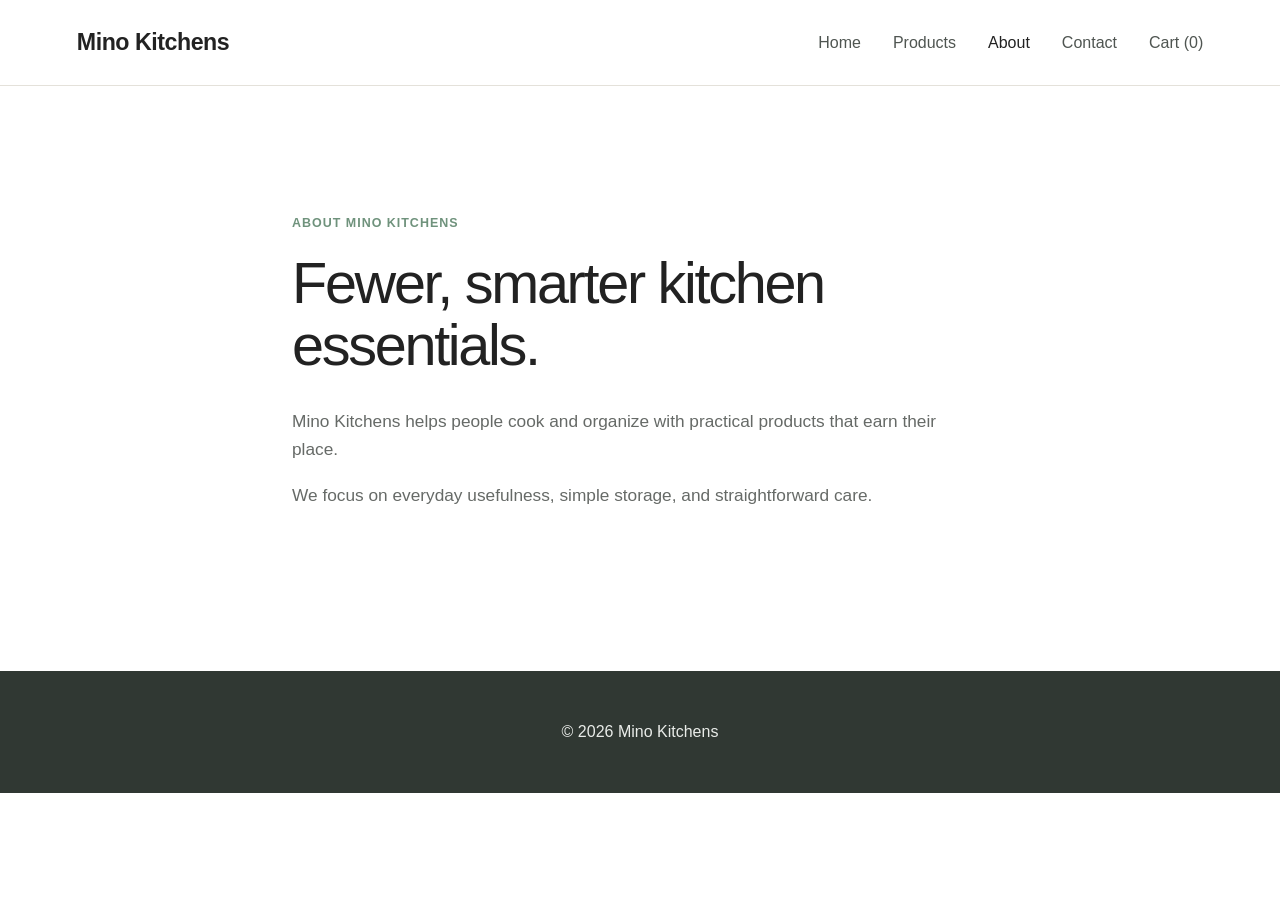
==== about.html @ 61c52329 "Branding updates" ====
<!DOCTYPE html>
<html lang="en">
<head>
  <meta charset="UTF-8">
  <meta name="viewport" content="width=device-width, initial-scale=1.0">
  <meta name="description" content="Learn why Mino Kitchens chooses fewer, practical kitchen essentials.">
  <title>About | Mino Kitchens</title>
  <link rel="stylesheet" href="css/styles.css">
</head>
<body>
  <site-header></site-header>

  <main>
    <article class="content-page">
      <p class="eyebrow">About Mino Kitchens</p>
      <h1>Fewer, smarter kitchen essentials.</h1>
      <p>
        Mino Kitchens helps people cook and organize with practical products that earn their place.
      </p>
      <p>
        We focus on everyday usefulness, simple storage, and straightforward care.
      </p>
    </article>
  </main>

  <site-footer></site-footer>

  <script src="js/core/cart.js"></script>
  <script src="js/ui/site-components.js"></script>
  <script src="js/ui/cart-count.js"></script>
</body>
</html>
---- css/styles.css ----
/* =========================
   Global Styles
========================= */

* {
  margin: 0;
  padding: 0;
  box-sizing: border-box;
}

body {
  font-family: Arial, Helvetica, sans-serif;
  background: #F9FAFB;
  color: #374151;
  line-height: 1.6;
}

/* =========================
   Navigation
========================= */

.navbar {
  position: sticky;
  top: 0;
  z-index: 100;

  display: flex;
  justify-content: space-between;
  align-items: center;

  padding: 20px 60px;

  background: white;

  box-shadow: 0 3px 15px rgba(0,0,0,.08);
}

.logo {
  font-size: 2rem;
  font-weight: bold;
  color: #1F2937;
  text-decoration: none;
}

.nav-links {
  list-style: none;
  display: flex;
  gap: 35px;
}

.nav-links a {
  text-decoration: none;
  color: #374151;
  font-weight: 600;
  transition: .3s;
}

.nav-links a:hover {
  color: #F59E0B;
}

.nav-links a[aria-current="page"] {
  color: #D97706;
}

/* =========================
   Hero
========================= */

#hero {
  height: 80vh;

  display: flex;
  justify-content: center;
  align-items: center;

  text-align: center;

  background:
    linear-gradient(rgba(0,0,0,.45), rgba(0,0,0,.45)),
    url("../images/hero/kitchen.jpg");

  background-size: cover;
  background-position: center;

  color: white;
}

.hero-content {
  max-width: 700px;
  padding: 20px;
}

.hero-content h1 {
  font-size: 4rem;
  margin-bottom: 20px;
}

.hero-content p {
  font-size: 1.3rem;
  margin-bottom: 40px;
}

.hero-button {
  display: inline-block;

  background: #F59E0B;

  color: white;

  text-decoration: none;

  padding: 18px 40px;

  border-radius: 8px;

  font-weight: bold;

  transition: .3s;
}

.hero-button:hover {
  background: #d97706;
  transform: translateY(-3px);
}

/* =========================
   Sections
========================= */

section {
  padding: 80px 40px;
}

h2 {
  text-align: center;
  margin-bottom: 50px;
  color: #1F2937;
}

/* =========================
   Categories
========================= */

.category-grid {
  display: flex;
  justify-content: center;
  gap: 30px;
  flex-wrap: wrap;
}

.category-card {
  width: 240px;

  background: white;

  padding: 35px;

  border-radius: 12px;

  text-align: center;

  box-shadow: 0 10px 20px rgba(0,0,0,.08);

  transition: .3s;
}

.category-card:hover {
  transform: scale(1.05);
}

.category-card h3 {
  margin-bottom: 10px;
}

/* =========================
   Products
========================= */

.product-grid {
  display: flex;
  justify-content: center;
  gap: 35px;
  flex-wrap: wrap;
}

.product-card {
  width: 270px;

  background: white;

  border-radius: 12px;

  overflow: hidden;

  box-shadow: 0 10px 25px rgba(0,0,0,.08);

  transition: .3s;
}

.product-card:hover {
  transform: translateY(-8px);
}

.product-card img {
  width: 100%;
  height: 220px;
  object-fit: cover;
}

.product-card h3 {
  margin: 20px;
}

.product-card p {
  margin: 0 20px 20px;
  color: #10B981;
  font-size: 1.2rem;
  font-weight: bold;
}

.product-card button {
  width: calc(100% - 40px);

  margin: 0 20px 20px;

  padding: 12px;

  border: none;

  border-radius: 6px;

  cursor: pointer;

  background: #F59E0B;

  color: white;

  font-size: 1rem;

  transition: .3s;
}

.product-card button:hover {
  background: #d97706;
}

/* =========================
   Why Choose Us
========================= */

#why-us ul {
  list-style: none;

  max-width: 500px;

  margin: auto;
}

#why-us li {
  padding: 15px 0;
  font-size: 1.15rem;
}

/* =========================
   Footer
========================= */

footer {
  background: #1F2937;
  color: white;
  text-align: center;
  padding: 40px;
}
/* =========================
   Products Page
========================= */

.products-page {

  padding: 80px;

}

.products-page h1 {

  text-align: center;

  margin-bottom: 40px;

}

#search {

  display: block;

  width: 400px;

  max-width: 90%;

  margin: 0 auto 50px;

  padding: 15px;

  border-radius: 8px;

  border: 1px solid #ccc;

  font-size: 1rem;

}
/* =========================
   Product Detail
========================= */

#product-detail {

  padding: 80px;

}

.detail-container {

  max-width: 1200px;

  margin: auto;

  display: flex;

  gap: 60px;

  align-items: flex-start;

  flex-wrap: wrap;

}

.detail-container img {

  width: 450px;

  border-radius: 12px;

}

.detail-info {

  flex: 1;

}

.detail-info h1 {

  margin-bottom: 20px;

}

.detail-info h2 {

  color: #10B981;

  margin-bottom: 30px;

}

.detail-info p {

  margin-bottom: 30px;

}

.detail-info ul {

  margin-left: 20px;

  margin-bottom: 40px;

}

.detail-info button {

  background: #F59E0B;

  color: white;

  border: none;

  padding: 16px 40px;

  border-radius: 8px;

  cursor: pointer;

  font-size: 1rem;

}

.detail-info button:hover {

  background: #d97706;

}

.cart-item {
  background: white;
  padding: 20px;
  margin-bottom: 15px;
  border-radius: 10px;
  box-shadow: 0 5px 15px rgba(0,0,0,0.08);
}

.qty-controls {
  display: flex;
  gap: 10px;
  align-items: center;
  margin: 10px 0;
}

.qty-controls button {
  padding: 5px 10px;
  cursor: pointer;
}

.remove {
  background: #ef4444;
  color: white;
  border: none;
  padding: 8px 12px;
  border-radius: 6px;
  cursor: pointer;
}

@import url("https://fonts.googleapis.com/css2?family=Inter:wght@400;500;600&family=Poppins:wght@500;600&display=swap");

/* =========================
   Home Page Polish
========================= */

#hero {
  position: relative;
}

#hero::after {
  content: "";
  position: absolute;
  inset: 0;
  background: rgba(0,0,0,0.35);
}

.hero-content {
  position: relative;
  z-index: 2;
}

.category-grid,
.product-grid {
  max-width: 1100px;
  margin: 0 auto;
}

.category-card {
  cursor: pointer;
  transition: transform 0.25s ease, box-shadow 0.25s ease;
}

.category-card:hover {
  transform: translateY(-6px);
  box-shadow: 0 15px 30px rgba(0,0,0,0.12);
}

.product-card {
  display: flex;
  flex-direction: column;
  justify-content: space-between;
}

/* =========================
   Product Detail Upgrade
========================= */

.product-layout {
  max-width: 1100px;
  margin: 60px auto;
  display: grid;
  grid-template-columns: 1fr 1fr;
  gap: 50px;
  align-items: center;
  padding: 20px;
}

.product-image img {
  width: 100%;
  border-radius: 12px;
  box-shadow: 0 10px 25px rgba(0,0,0,0.12);
}

.product-info h1 {
  font-size: 2.2rem;
  margin-bottom: 10px;
}

.product-info h2 {
  color: #10B981;
  margin-bottom: 20px;
}

.description {
  margin-bottom: 25px;
  line-height: 1.6;
}

.features ul {
  margin: 10px 0 25px 20px;
}

.features li {
  margin-bottom: 6px;
}

#add-cart {
  background: #F59E0B;
  border: none;
  padding: 14px 28px;
  border-radius: 8px;
  color: white;
  cursor: pointer;
  font-size: 1rem;
}

#add-cart:hover {
  background: #d97706;
}

@media (max-width: 768px) {
  .navbar {
    padding: 16px 20px;
    flex-wrap: wrap;
    gap: 12px;
  }

  .logo {
    font-size: 1.5rem;
  }

  .nav-links {
    gap: 16px;
    flex-wrap: wrap;
  }

  .hero-content h1 {
    font-size: 2.5rem;
  }

  #product-detail {
    padding: 40px 20px;
  }

  .product-layout {
    grid-template-columns: 1fr;
    gap: 30px;
    margin: 20px auto;
    padding: 0;
  }

  .product-info h1 {
    font-size: 1.8rem;
  }
}

/* =========================
   Store Foundation
========================= */

html {
  scroll-behavior: smooth;
}

site-header,
site-footer {
  display: block;
}

body,
button,
input,
select {
  font-family: Inter, ui-sans-serif, system-ui, -apple-system, BlinkMacSystemFont,
    "Segoe UI", sans-serif;
}

button,
a,
input,
select {
  -webkit-tap-highlight-color: transparent;
}

button:focus-visible,
a:focus-visible,
input:focus-visible,
select:focus-visible {
  outline: 3px solid rgba(245, 158, 11, 0.35);
  outline-offset: 3px;
}

.navbar {
  width: 100%;
}

.nav-links a {
  position: relative;
}

.nav-links a::after {
  content: "";
  position: absolute;
  right: 0;
  bottom: -6px;
  left: 0;
  height: 2px;
  background: #F59E0B;
  transform: scaleX(0);
  transition: transform 0.2s ease;
}

.nav-links a:hover::after,
.nav-links a:focus-visible::after {
  transform: scaleX(1);
}

.category-grid,
.product-grid {
  display: grid;
  grid-template-columns: repeat(auto-fit, minmax(240px, 270px));
  justify-content: center;
  align-items: stretch;
}

.category-card {
  width: 100%;
  color: inherit;
  text-decoration: none;
}

.product-card {
  width: 100%;
  min-width: 0;
}

.product-image-link {
  display: block;
  background: #F3F4F6;
}

.product-card-content {
  display: flex;
  flex: 1;
  flex-direction: column;
  padding: 20px;
}

.product-card-content h3 {
  margin: 0 0 12px;
}

.product-card-content h3 a {
  color: #1F2937;
  text-decoration: none;
}

.product-card-content h3 a:hover {
  color: #D97706;
}

.product-card .product-category {
  margin: 0 0 6px;
  color: #6B7280;
  font-size: 0.8rem;
  font-weight: 700;
  letter-spacing: 0.06em;
  text-transform: uppercase;
}

.product-card .product-price {
  margin: 0 0 20px;
  color: #059669;
  font-size: 1.25rem;
}

.product-card-content .add-cart {
  width: 100%;
  margin: auto 0 0;
}

.hero-button,
.product-card button,
#add-cart,
.filter-button,
.remove {
  transition: background-color 0.2s ease, color 0.2s ease,
    transform 0.2s ease, box-shadow 0.2s ease;
}

.hero-button:hover,
.product-card button:hover,
#add-cart:hover,
.remove:hover {
  transform: translateY(-2px);
  box-shadow: 0 8px 18px rgba(31, 41, 55, 0.14);
}

/* =========================
   Catalog Controls
========================= */

.products-page {
  max-width: 1240px;
  min-height: 70vh;
  margin: 0 auto;
}

.products-page h1 {
  margin-bottom: 8px;
  color: #1F2937;
  font-size: clamp(2rem, 4vw, 3rem);
}

.page-intro {
  margin-bottom: 36px;
  color: #6B7280;
  text-align: center;
}

.catalog-controls {
  display: flex;
  max-width: 900px;
  margin: 0 auto 20px;
  gap: 18px;
  align-items: end;
}

#search {
  flex: 1;
  width: auto;
  max-width: none;
  margin: 0;
  border: 1px solid #D1D5DB;
  background: white;
  transition: border-color 0.2s ease, box-shadow 0.2s ease;
}

#search:focus {
  border-color: #F59E0B;
  box-shadow: 0 0 0 4px rgba(245, 158, 11, 0.12);
  outline: none;
}

.sort-control {
  display: grid;
  min-width: 210px;
  gap: 6px;
  color: #4B5563;
  font-size: 0.85rem;
  font-weight: 700;
}

.sort-control select {
  height: 52px;
  padding: 0 40px 0 14px;
  border: 1px solid #D1D5DB;
  border-radius: 8px;
  background: white;
  color: #374151;
  cursor: pointer;
  font-size: 0.95rem;
}

.category-filters {
  display: flex;
  max-width: 900px;
  margin: 0 auto 18px;
  gap: 10px;
  flex-wrap: wrap;
}

.filter-button {
  padding: 9px 16px;
  border: 1px solid #D1D5DB;
  border-radius: 999px;
  background: white;
  color: #4B5563;
  cursor: pointer;
  font-size: 0.9rem;
  font-weight: 700;
}

.filter-button:hover {
  border-color: #F59E0B;
  color: #B45309;
  transform: translateY(-1px);
}

.filter-button.active {
  border-color: #F59E0B;
  background: #F59E0B;
  color: white;
  box-shadow: 0 6px 14px rgba(245, 158, 11, 0.22);
}

.product-count {
  max-width: 900px;
  min-height: 24px;
  margin: 0 auto 24px;
  color: #6B7280;
  font-size: 0.9rem;
}

.catalog-message {
  grid-column: 1 / -1;
  padding: 48px 24px;
  border: 1px dashed #D1D5DB;
  border-radius: 12px;
  background: white;
  color: #6B7280;
  text-align: center;
}

.cart-page {
  max-width: 900px;
  min-height: 65vh;
  margin: 0 auto;
}

@media (max-width: 1024px) {
  .navbar {
    padding: 18px 32px;
  }

  section,
  .products-page {
    padding: 64px 32px;
  }
}

@media (max-width: 768px) {
  #hero {
    min-height: 560px;
    height: 72vh;
  }

  .hero-content p {
    font-size: 1.1rem;
  }

  .catalog-controls {
    align-items: stretch;
    flex-direction: column;
  }

  .sort-control {
    width: 100%;
  }

  .category-filters {
    justify-content: center;
  }

  .product-count {
    text-align: center;
  }
}

@media (max-width: 560px) {
  .navbar {
    justify-content: center;
    padding: 14px 16px;
  }

  .nav-links {
    width: 100%;
    justify-content: center;
    gap: 20px;
  }

  section,
  .products-page,
  .cart-page {
    padding: 48px 20px;
  }

  .hero-content h1 {
    font-size: 2.25rem;
    line-height: 1.1;
  }

  .hero-button {
    padding: 15px 28px;
  }

  h2 {
    margin-bottom: 32px;
    font-size: 1.65rem;
  }

  .category-grid,
  .product-grid {
    grid-template-columns: minmax(0, 1fr);
  }

  .category-filters {
    justify-content: flex-start;
  }

  .filter-button {
    flex: 1 1 calc(50% - 10px);
  }
}

/* =========================
   Cart State UI
========================= */

.cart-page h1 {
  margin-bottom: 32px;
  color: #1F2937;
  font-size: clamp(2rem, 4vw, 3rem);
  text-align: center;
}

#cart-items {
  display: grid;
  gap: 16px;
}

.cart-item {
  display: grid;
  grid-template-columns: minmax(0, 1fr) auto auto auto;
  gap: 24px;
  align-items: center;
  margin: 0;
  border: 1px solid #E5E7EB;
}

.cart-item-details h2 {
  margin: 0 0 4px;
  color: #1F2937;
  font-size: 1.1rem;
  text-align: left;
}

.cart-item-price {
  color: #6B7280;
  font-size: 0.9rem;
}

.qty-controls {
  margin: 0;
  gap: 0;
  border: 1px solid #D1D5DB;
  border-radius: 8px;
  overflow: hidden;
}

.qty-controls button {
  width: 36px;
  height: 36px;
  padding: 0;
  border: 0;
  background: #F9FAFB;
  color: #374151;
  font-size: 1.15rem;
}

.qty-controls button:hover {
  background: #FEF3C7;
  color: #92400E;
}

.qty-value {
  min-width: 38px;
  text-align: center;
  font-weight: 700;
}

.cart-line-total {
  min-width: 80px;
  color: #1F2937;
  text-align: right;
}

.cart-item .remove {
  margin: 0;
}

.cart-summary {
  max-width: 420px;
  margin: 28px 0 0 auto;
  padding: 24px;
  border: 1px solid #E5E7EB;
  border-radius: 12px;
  background: white;
  box-shadow: 0 10px 25px rgba(0,0,0,0.06);
}

.cart-summary > span,
.cart-summary > strong {
  display: inline-block;
  width: 49%;
  color: #1F2937;
  font-size: 1.2rem;
}

.cart-summary > strong {
  text-align: right;
}

.cart-summary p {
  margin-top: 10px;
  color: #6B7280;
  font-size: 0.85rem;
}

.empty-cart {
  padding: 64px 24px;
  border: 1px dashed #D1D5DB;
  border-radius: 14px;
  background: white;
  text-align: center;
}

.empty-cart h2 {
  margin-bottom: 10px;
}

.empty-cart p {
  max-width: 500px;
  margin: 0 auto 28px;
  color: #6B7280;
}

.add-cart.added,
#add-cart.added {
  background: #059669;
}

.add-cart:disabled,
#add-cart:disabled {
  cursor: default;
  opacity: 1;
}

@media (max-width: 700px) {
  .cart-item {
    grid-template-columns: 1fr auto;
    gap: 16px;
  }

  .cart-item-details {
    grid-column: 1 / -1;
  }

  .cart-line-total {
    text-align: left;
  }

  .cart-item .remove {
    justify-self: end;
  }

  .cart-summary {
    max-width: none;
  }
}

/* =========================
   Calm Minimal Store System
========================= */

:root {
  --calm-bg: #f7f7f4;
  --calm-surface: #ffffff;
  --calm-text: #292d2a;
  --calm-muted: #6b716d;
  --calm-border: #dedfda;
  --calm-action: #415449;
  --calm-action-hover: #34443a;
}

body {
  background: var(--calm-bg);
  color: var(--calm-text);
  font-weight: 400;
}

.navbar {
  padding: 24px 6vw;
  border-bottom: 1px solid var(--calm-border);
  background: rgba(255, 255, 255, 0.96);
  box-shadow: none;
}

.logo {
  color: var(--calm-text);
  font-size: 1.45rem;
  font-weight: 600;
  letter-spacing: -0.02em;
}

.nav-links {
  gap: 32px;
}

.nav-links a {
  color: #4f5551;
  font-weight: 500;
}

.nav-links a::after {
  display: none;
}

.nav-links a:hover,
.nav-links a[aria-current="page"] {
  color: var(--calm-text);
}

section {
  padding: 112px 6vw;
}

h2 {
  margin-bottom: 56px;
  color: var(--calm-text);
  font-size: clamp(1.55rem, 2.4vw, 2rem);
  font-weight: 500;
  letter-spacing: -0.02em;
}

#hero {
  min-height: 620px;
  height: 76vh;
  background: #e8ece7;
  color: var(--calm-text);
}

#hero::after {
  display: none;
}

.hero-content {
  max-width: 760px;
}

.hero-content h1 {
  margin-bottom: 24px;
  font-size: clamp(3rem, 6vw, 5rem);
  font-weight: 500;
  letter-spacing: -0.045em;
  line-height: 1.02;
}

.hero-content p {
  max-width: 560px;
  margin: 0 auto 40px;
  color: #58615b;
  font-size: 1.2rem;
}

.hero-button,
#add-cart,
.product-card button {
  border: 1px solid var(--calm-action);
  border-radius: 5px;
  background: var(--calm-action);
  color: white;
  font-weight: 500;
}

.hero-button {
  padding: 14px 26px;
}

.hero-button:hover,
#add-cart:hover,
.product-card button:hover {
  background: var(--calm-action-hover);
  box-shadow: none;
  transform: none;
}

.category-grid,
.product-grid {
  max-width: 1200px;
  gap: 56px 36px;
}

.category-card {
  padding: 40px 32px;
  border: 1px solid var(--calm-border);
  border-radius: 6px;
  background: var(--calm-surface);
  box-shadow: none;
}

.category-card h3 {
  color: var(--calm-text);
  font-size: 1.15rem;
  font-weight: 500;
}

.category-card p {
  color: var(--calm-muted);
}

.category-card:hover {
  border-color: #bfc3bd;
  box-shadow: none;
  transform: none;
}

.product-grid {
  grid-template-columns: repeat(auto-fit, minmax(260px, 1fr));
}

.product-card {
  max-width: 360px;
  border: 0;
  border-radius: 0;
  background: transparent;
  box-shadow: none;
  overflow: visible;
}

.product-card:hover {
  box-shadow: none;
  transform: none;
}

.product-image-link {
  height: 340px;
  border-radius: 6px;
  background: #eceeea;
  overflow: hidden;
}

.product-card img {
  display: block;
  width: 100%;
  height: 100%;
  transition: opacity 0.2s ease;
}

.product-card:hover img {
  opacity: 0.94;
}

.product-card-content {
  padding: 24px 0 0;
}

.product-card-content h3 {
  margin-bottom: 10px;
  font-size: 1.08rem;
  font-weight: 500;
}

.product-card-content h3 a,
.product-card-content h3 a:hover {
  color: var(--calm-text);
}

.product-card .product-price {
  margin-bottom: 22px;
  color: #4f5551;
  font-size: 1rem;
  font-weight: 400;
}

.product-card-content .add-cart {
  padding: 11px 16px;
}

.products-page,
.cart-page {
  padding-top: 104px;
  padding-bottom: 120px;
}

.products-page h1,
.cart-page h1 {
  color: var(--calm-text);
  font-size: clamp(2rem, 3vw, 2.5rem);
  font-weight: 500;
  letter-spacing: -0.03em;
}

.page-intro {
  margin-bottom: 52px;
  color: var(--calm-muted);
}

#search,
.sort-control select {
  border-color: var(--calm-border);
  border-radius: 5px;
  box-shadow: none;
}

#search:focus {
  border-color: #89948d;
  box-shadow: 0 0 0 3px rgba(65, 84, 73, 0.1);
}

.filter-button {
  border-color: var(--calm-border);
  background: transparent;
  color: #5a605c;
  font-weight: 500;
}

.filter-button:hover {
  border-color: #aeb4af;
  color: var(--calm-text);
  transform: none;
}

.filter-button.active {
  border-color: var(--calm-action);
  background: var(--calm-action);
  box-shadow: none;
}

.product-layout {
  margin-top: 72px;
  margin-bottom: 96px;
  gap: 72px;
}

.product-image img {
  border-radius: 6px;
  box-shadow: none;
}

.product-info h1 {
  font-weight: 500;
  letter-spacing: -0.03em;
}

.product-info h2 {
  color: #4f5551;
  font-size: 1.25rem;
  font-weight: 400;
}

.product-info .product-category {
  margin-bottom: 12px;
  color: var(--calm-muted);
  font-size: 0.8rem;
  letter-spacing: 0.06em;
  text-transform: uppercase;
}

.description,
.features li {
  color: #555c57;
}

.features h3 {
  font-size: 1rem;
  font-weight: 600;
}

#why-us {
  background: #ecefe9;
}

#why-us ul {
  display: grid;
  max-width: 760px;
  grid-template-columns: 1fr 1fr;
  gap: 0 48px;
}

#why-us li {
  border-bottom: 1px solid #d4d8d2;
  color: #525954;
  font-size: 1rem;
}

.cart-item,
.cart-summary,
.empty-cart {
  border-color: var(--calm-border);
  background: var(--calm-surface);
  box-shadow: none;
}

.remove {
  border: 1px solid #cfc6c4;
  background: transparent;
  color: #755b56;
}

.remove:hover {
  background: #f2ecea;
  box-shadow: none;
  transform: none;
}

.add-cart.added,
#add-cart.added {
  border-color: #68796f;
  background: #68796f;
}

footer {
  padding: 48px 24px;
  background: #303833;
  color: #e9ece9;
}

@media (max-width: 768px) {
  section {
    padding: 80px 28px;
  }

  #hero {
    min-height: 540px;
  }

  .hero-content h1 {
    font-size: clamp(2.7rem, 12vw, 4rem);
  }

  .product-grid {
    gap: 48px 24px;
  }

  .product-card img {
    height: 100%;
  }

  .product-image-link {
    height: 320px;
  }

  #why-us ul {
    grid-template-columns: 1fr;
  }
}

@media (max-width: 560px) {
  .navbar {
    padding: 18px 20px;
  }

  section,
  .products-page,
  .cart-page {
    padding: 72px 20px;
  }

  .product-grid {
    gap: 52px;
  }

  .product-card {
    max-width: none;
  }

  .product-image-link {
    height: min(105vw, 390px);
  }
}

/* =========================
   Mino Kitchens Brand System
========================= */

:root {
  --mino-white: #FFFFFF;
  --mino-charcoal: #222222;
  --mino-beige: #F5F2EB;
  --mino-sage: #8FAF9B;
  --mino-terracotta: #C97B63;
  --calm-bg: var(--mino-white);
  --calm-surface: var(--mino-white);
  --calm-text: var(--mino-charcoal);
  --calm-muted: #666A67;
  --calm-border: #E4E1DA;
  --calm-action: var(--mino-charcoal);
  --calm-action-hover: #3A3A3A;
}

body,
button,
input,
select {
  font-family: "Inter", sans-serif;
}

h1,
h2,
h3,
.logo {
  font-family: "Poppins", sans-serif;
}

button:focus-visible,
a:focus-visible,
input:focus-visible,
select:focus-visible {
  outline-color: rgba(201, 123, 99, 0.55);
}

body {
  background: var(--mino-white);
}

.navbar {
  background: rgba(255, 255, 255, 0.97);
}

#hero,
#categories,
#why-us {
  background: var(--mino-beige);
}

.filter-button.active,
.add-cart.added,
#add-cart.added {
  border-color: #6F927C;
  background: #6F927C;
}

#search:focus,
.sort-control select:focus {
  border-color: var(--mino-sage);
  box-shadow: 0 0 0 3px rgba(143, 175, 155, 0.2);
}

.remove:hover {
  border-color: var(--mino-terracotta);
  background: rgba(201, 123, 99, 0.1);
}

.image-placeholder {
  position: relative;
  display: grid;
  place-items: center;
  background: var(--mino-beige);
}

.image-placeholder::after {
  content: "";
  width: 54px;
  height: 40px;
  border: 2px solid var(--mino-sage);
  border-radius: 4px;
  opacity: 0.75;
}

.product-detail-page {
  max-width: 1180px;
  margin: 0 auto;
}

.product-hero {
  display: grid;
  grid-template-columns: minmax(0, 1.2fr) minmax(300px, 0.8fr);
  gap: 80px;
  align-items: center;
  padding: 96px 0 112px;
}

.product-hero .product-image {
  aspect-ratio: 4 / 3;
  min-height: 440px;
  border-radius: 6px;
  background: var(--mino-beige);
  overflow: hidden;
}

.product-hero .product-image img {
  display: block;
  width: 100%;
  height: 100%;
  object-fit: cover;
}

.product-info h1 {
  margin-bottom: 14px;
  font-size: clamp(2.1rem, 4vw, 3rem);
}

.product-info h2 {
  margin-bottom: 28px;
  text-align: left;
}

.product-info .description {
  max-width: 520px;
  margin-bottom: 0;
}

.product-benefits,
.features,
.product-purchase,
.related-products {
  padding: 80px 0;
}

.product-benefits h2,
.features h2,
.related-products h2 {
  margin-bottom: 40px;
  text-align: left;
}

.benefit-grid {
  display: grid;
  grid-template-columns: repeat(2, minmax(0, 1fr));
  gap: 24px;
}

.benefit-card {
  padding: 30px;
  border-radius: 6px;
  background: var(--mino-beige);
}

.benefit-card h3 {
  margin-bottom: 10px;
  font-size: 1rem;
  font-weight: 500;
}

.benefit-card p {
  color: var(--calm-muted);
}

.features {
  max-width: 760px;
}

.features ul {
  display: grid;
  margin: 0;
  grid-template-columns: repeat(2, minmax(0, 1fr));
  gap: 14px 40px;
  list-style-position: inside;
}

.features li {
  margin: 0;
}

.product-purchase {
  padding-top: 24px;
  padding-bottom: 104px;
}

.product-purchase #add-cart {
  min-width: 220px;
}

.related-products {
  padding-top: 96px;
}

.related-product-grid {
  margin: 0;
}

.content-page {
  max-width: 760px;
  min-height: 65vh;
  margin: 0 auto;
  padding: 128px 32px;
}

.content-page .eyebrow {
  margin-bottom: 18px;
  color: #6F927C;
  font-size: 0.78rem;
  font-weight: 600;
  letter-spacing: 0.08em;
  text-transform: uppercase;
}

.content-page h1 {
  margin-bottom: 32px;
  color: var(--mino-charcoal);
  font-size: clamp(2.2rem, 5vw, 3.6rem);
  font-weight: 500;
  letter-spacing: -0.04em;
  line-height: 1.08;
}

.content-page > p:not(.eyebrow) {
  max-width: 650px;
  margin-bottom: 18px;
  color: var(--calm-muted);
  font-size: 1.08rem;
}

.content-page a {
  color: var(--mino-charcoal);
  text-decoration-color: var(--mino-terracotta);
  text-underline-offset: 4px;
}

@media (max-width: 900px) {
  .product-hero {
    grid-template-columns: 1fr;
    gap: 48px;
  }

  .product-hero .product-image {
    min-height: 0;
  }
}

@media (max-width: 600px) {
  .nav-links {
    gap: 12px 18px;
    font-size: 0.9rem;
  }

  #product-detail {
    padding: 0 20px;
  }

  .product-hero {
    padding: 64px 0 80px;
  }

  .benefit-grid,
  .features ul {
    grid-template-columns: 1fr;
  }

  .product-benefits,
  .features,
  .related-products {
    padding: 64px 0;
  }

  .product-purchase {
    padding-bottom: 80px;
  }

  .product-purchase #add-cart {
    width: 100%;
  }

  .content-page {
    padding: 88px 20px;
  }
}
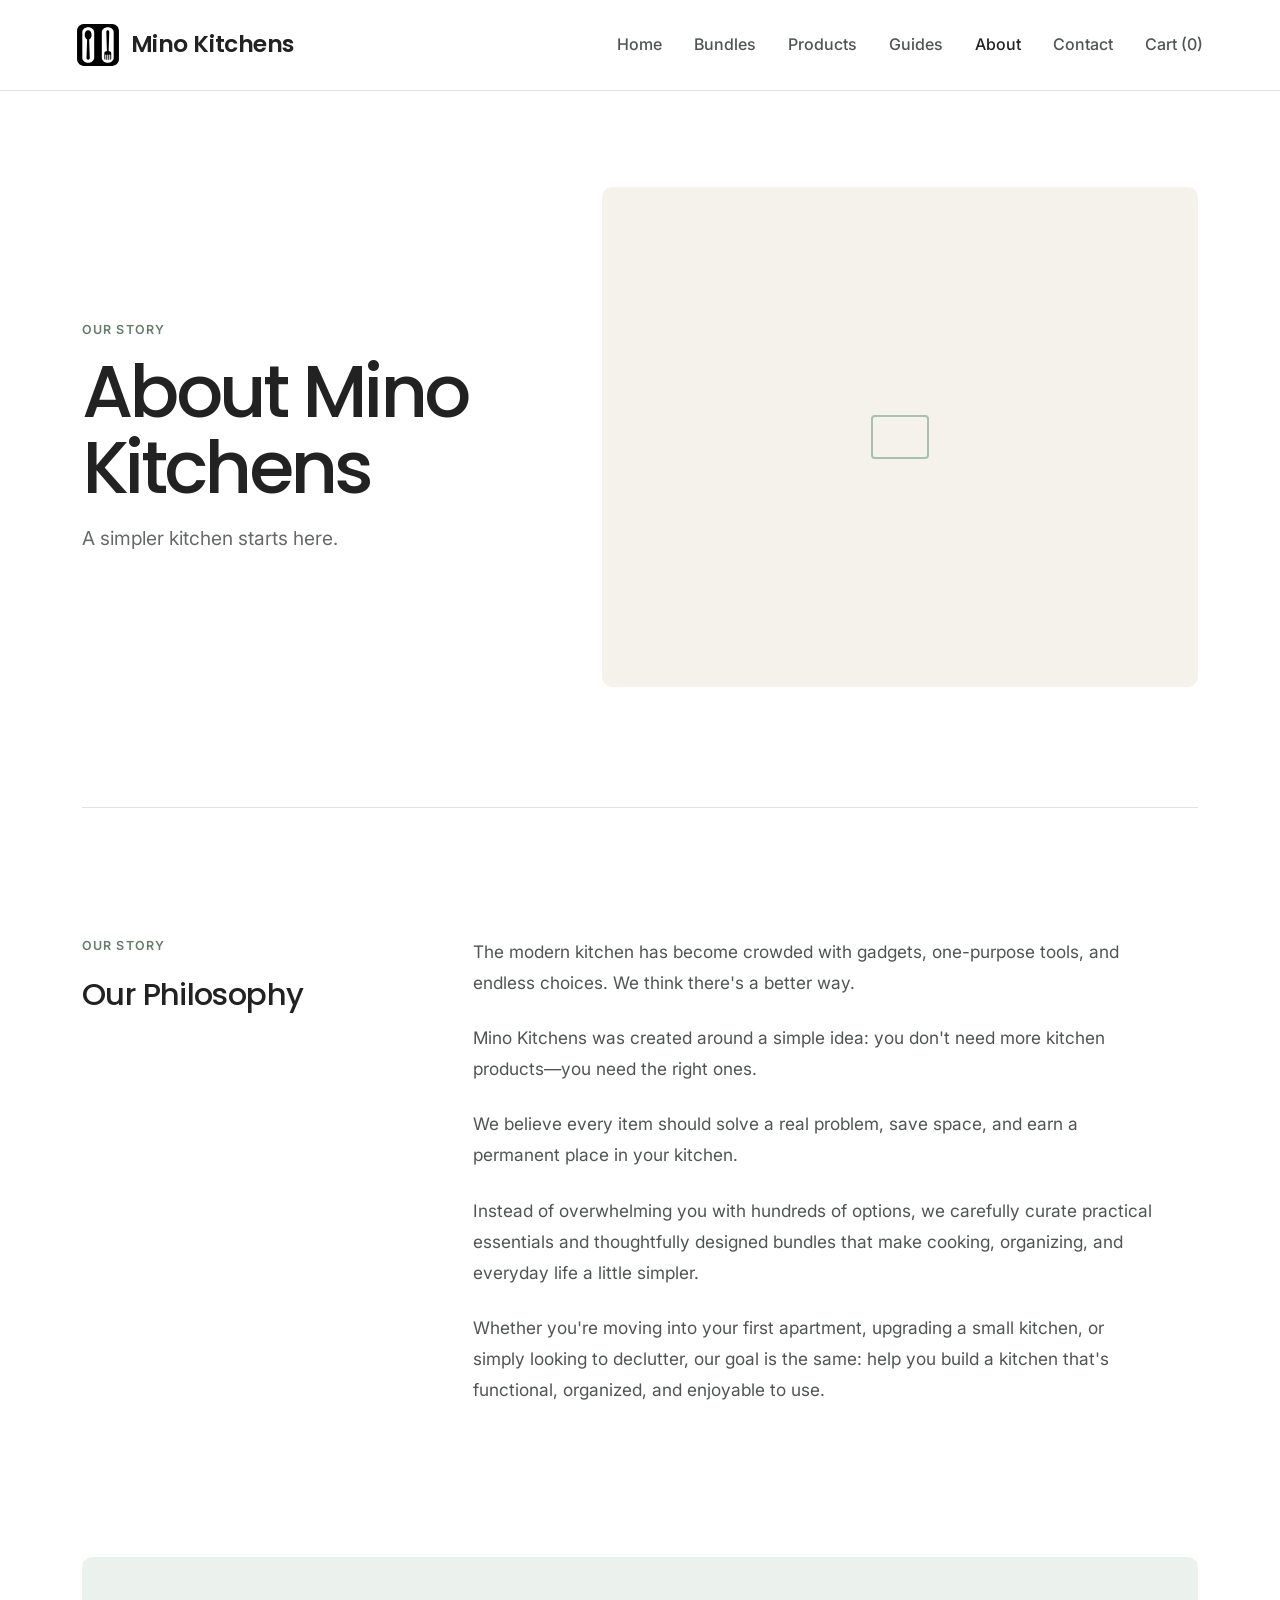
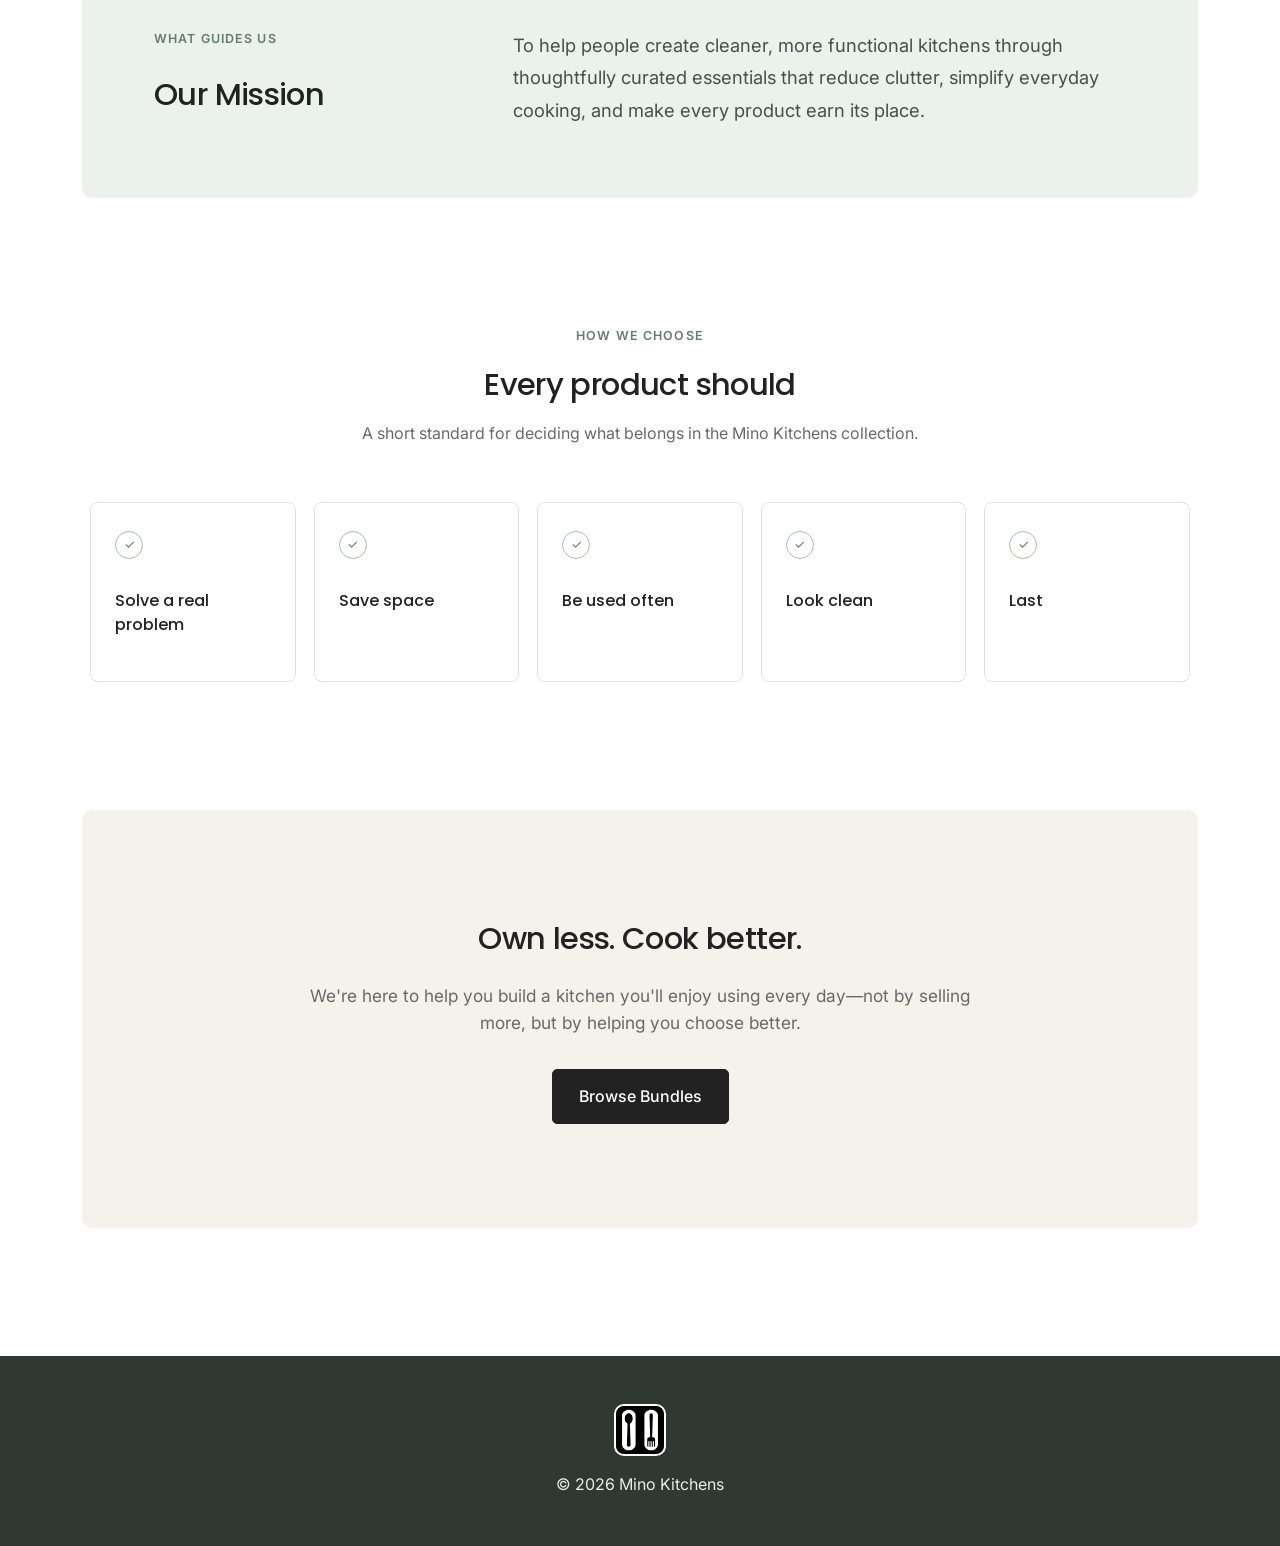
==== commit ba94b504: "about page update" ====
--- a/about.html
+++ b/about.html
@@ -1,32 +1,66 @@
 <!DOCTYPE html>
 <html lang="en">
-<head>
-  <meta charset="UTF-8">
-  <meta name="viewport" content="width=device-width, initial-scale=1.0">
-  <meta name="description" content="Learn why Mino Kitchens chooses fewer, practical kitchen essentials.">
-  <title>About | Mino Kitchens</title>
-  <link rel="stylesheet" href="css/styles.css">
-</head>
-<body>
-  <site-header></site-header>
+  <head>
+    <meta charset="UTF-8">
+    <meta name="viewport" content="width=device-width, initial-scale=1.0">
+    <meta name="description" content="Learn why Mino Kitchens chooses practical essentials and curated bundles for simpler everyday kitchens.">
+    <title>About Mino Kitchens</title>
+    <link rel="stylesheet" href="css/styles.css">
+  </head>
+  <body>
+    <site-header></site-header>
 
-  <main>
-    <article class="content-page">
-      <p class="eyebrow">About Mino Kitchens</p>
-      <h1>Fewer, smarter kitchen essentials.</h1>
-      <p>
-        Mino Kitchens helps people cook and organize with practical products that earn their place.
-      </p>
-      <p>
-        We focus on everyday usefulness, simple storage, and straightforward care.
-      </p>
-    </article>
-  </main>
+    <main class="about-page">
+      <header class="about-hero">
+        <div>
+          <p class="eyebrow">Our Story</p>
+          <h1>About Mino Kitchens</h1>
+          <p>A simpler kitchen starts here.</p>
+        </div>
+        <div
+          class="about-lifestyle-image image-placeholder"
+          role="img"
+          aria-label="A calm, organized kitchen lifestyle image placeholder"
+        ></div>
+      </header>
 
-  <site-footer></site-footer>
+      <section class="about-story" aria-labelledby="about-philosophy-heading">
+        <p class="eyebrow">Our Story</p>
+        <h2 id="about-philosophy-heading">Our Philosophy</h2>
+        <div class="about-story-copy">
+          <p>The modern kitchen has become crowded with gadgets, one-purpose tools, and endless choices. We think there's a better way.</p>
+          <p>Mino Kitchens was created around a simple idea: you don't need more kitchen products—you need the right ones.</p>
+          <p>We believe every item should solve a real problem, save space, and earn a permanent place in your kitchen.</p>
+          <p>Instead of overwhelming you with hundreds of options, we carefully curate practical essentials and thoughtfully designed bundles that make cooking, organizing, and everyday life a little simpler.</p>
+          <p>Whether you're moving into your first apartment, upgrading a small kitchen, or simply looking to declutter, our goal is the same: help you build a kitchen that's functional, organized, and enjoyable to use.</p>
+        </div>
+      </section>
 
-  <script src="js/core/cart.js"></script>
-  <script src="js/ui/site-components.js"></script>
-  <script src="js/ui/cart-count.js"></script>
-</body>
+      <mino-mission-block></mino-mission-block>
+
+      <section class="about-principles" aria-labelledby="brand-principles-heading">
+        <mino-section-header
+          eyebrow="How we choose"
+          heading="Every product should"
+          heading-id="brand-principles-heading"
+          copy="A short standard for deciding what belongs in the Mino Kitchens collection."
+        ></mino-section-header>
+        <mino-brand-principles aria-labelledby="brand-principles-heading"></mino-brand-principles>
+      </section>
+
+      <mino-cta-banner
+        heading="Own less. Cook better."
+        copy="We're here to help you build a kitchen you'll enjoy using every day—not by selling more, but by helping you choose better."
+        href="bundles.html"
+        label="Browse Bundles"
+      ></mino-cta-banner>
+    </main>
+
+    <site-footer></site-footer>
+    <script src="js/core/cart.js"></script>
+    <script src="js/ui/site-components.js"></script>
+    <script src="js/ui/cart-count.js"></script>
+    <script src="js/ui/guidance-ui.js"></script>
+    <script src="js/ui/brand-story-ui.js"></script>
+  </body>
 </html>
--- a/css/styles.css
+++ b/css/styles.css
@@ -1,3 +1,5 @@
+@import url("https://fonts.googleapis.com/css2?family=Inter:wght@400;500;600&family=Poppins:wght@500;600&display=swap");
+
 /* =========================
    Global Styles
 ========================= */
@@ -429,8 +431,6 @@
   border-radius: 6px;
   cursor: pointer;
 }
-
-@import url("https://fonts.googleapis.com/css2?family=Inter:wght@400;500;600&family=Poppins:wght@500;600&display=swap");
 
 /* =========================
    Home Page Polish
@@ -913,6 +913,735 @@
 
   .filter-button {
     flex: 1 1 calc(50% - 10px);
+  }
+}
+
+/* =========================
+   Guided Shopping Milestone 2
+========================= */
+
+mino-section-header {
+  display: block;
+}
+
+.section-header {
+  max-width: 720px;
+  margin: 0 auto 56px;
+  text-align: center;
+}
+
+.section-header h2 {
+  margin-bottom: 12px;
+}
+
+.section-header > p:not(.eyebrow) {
+  max-width: 620px;
+  margin: 0 auto;
+  color: var(--calm-muted);
+}
+
+.eyebrow {
+  margin-bottom: 14px;
+  color: #647d6c;
+  font-size: 0.78rem;
+  font-weight: 600;
+  letter-spacing: 0.09em;
+  text-transform: uppercase;
+}
+
+.mino-approved {
+  display: inline-flex;
+  gap: 8px;
+  align-items: center;
+  color: #5d6e62;
+  font-size: 0.78rem;
+  font-weight: 600;
+  letter-spacing: 0.02em;
+}
+
+.mino-approved-icon {
+  display: inline-grid;
+  width: 20px;
+  height: 20px;
+  border: 1px solid rgba(143, 175, 155, 0.8);
+  border-radius: 50%;
+  place-items: center;
+  background: rgba(143, 175, 155, 0.1);
+  font-size: 0.7rem;
+}
+
+.bundle-approval {
+  margin: 2px 0 18px;
+}
+
+.bundle-image {
+  min-height: 340px;
+}
+
+.bundle-card-content {
+  padding: 36px;
+}
+
+.bundle-card h3 {
+  font-size: 1.3rem;
+}
+
+.bundles-page,
+.guides-page,
+.guide-detail,
+.bundle-detail-page {
+  max-width: 1180px;
+  min-height: 70vh;
+  margin: 0 auto;
+  padding: 112px 32px 128px;
+}
+
+.page-header {
+  max-width: 720px;
+  margin: 0 auto 72px;
+  text-align: center;
+}
+
+.page-header h1,
+.article-header h1,
+.bundle-detail-intro h1 {
+  margin-bottom: 20px;
+  color: var(--mino-charcoal);
+  font-size: clamp(2.4rem, 5vw, 4rem);
+  font-weight: 500;
+  letter-spacing: -0.045em;
+  line-height: 1.06;
+}
+
+.page-header > p:not(.eyebrow),
+.article-header > p:not(.eyebrow),
+.bundle-detail-intro > p:not(.eyebrow) {
+  max-width: 640px;
+  margin: 0 auto;
+  color: var(--calm-muted);
+  font-size: 1.08rem;
+}
+
+.bundle-browse-note {
+  margin-top: 56px;
+  color: var(--calm-muted);
+  text-align: center;
+}
+
+.bundle-browse-note a,
+.guide-card a,
+.article-layout a {
+  color: var(--mino-charcoal);
+  text-underline-offset: 4px;
+}
+
+.bundle-detail-hero {
+  display: grid;
+  margin-bottom: 112px;
+  grid-template-columns: minmax(0, 0.85fr) minmax(420px, 1.15fr);
+  gap: 72px;
+  align-items: center;
+}
+
+.bundle-detail-intro .mino-approved {
+  margin-top: 28px;
+}
+
+.bundle-detail-image {
+  min-height: 500px;
+  border-radius: 10px;
+}
+
+.bundle-guidance-grid {
+  display: grid;
+  padding: 0 0 112px;
+  grid-template-columns: repeat(2, minmax(0, 1fr));
+  gap: 24px;
+}
+
+.bundle-guidance-grid article {
+  padding: 40px;
+  border: 1px solid var(--calm-border);
+  border-radius: 8px;
+}
+
+.bundle-guidance-grid h2 {
+  margin-bottom: 14px;
+  font-size: 1.25rem;
+  text-align: left;
+}
+
+.bundle-guidance-grid p,
+.bundle-rationale p,
+.bundle-cta p,
+.faq-list p {
+  color: var(--calm-muted);
+}
+
+.bundle-products-section,
+.bundle-rationale,
+.bundle-faq,
+.bundle-cta {
+  padding: 104px 0;
+}
+
+.bundle-products-section {
+  border-top: 1px solid var(--calm-border);
+}
+
+.bundle-products-section .product-grid {
+  max-width: 790px;
+  grid-template-columns: repeat(2, minmax(0, 1fr));
+}
+
+.optional-products .product-grid {
+  max-width: 380px;
+  grid-template-columns: minmax(0, 1fr);
+}
+
+.bundle-rationale {
+  max-width: 900px;
+  margin: 0 auto;
+  padding-right: 72px;
+  padding-left: 72px;
+  border-radius: 10px;
+  background: var(--mino-beige);
+  text-align: center;
+}
+
+.bundle-rationale h2,
+.bundle-faq h2,
+.bundle-cta h2 {
+  margin-bottom: 18px;
+}
+
+.bundle-rationale p,
+.bundle-cta > p:not(.eyebrow) {
+  max-width: 680px;
+  margin: 0 auto;
+}
+
+.bundle-faq {
+  max-width: 840px;
+  margin: 0 auto;
+}
+
+.faq-list {
+  border-top: 1px solid var(--calm-border);
+}
+
+.faq-list details {
+  padding: 22px 0;
+  border-bottom: 1px solid var(--calm-border);
+}
+
+.faq-list summary {
+  cursor: pointer;
+  font-family: "Poppins", sans-serif;
+  font-weight: 500;
+}
+
+.faq-list p {
+  max-width: 680px;
+  padding-top: 14px;
+}
+
+.bundle-cta {
+  margin-top: 40px;
+  padding-right: 32px;
+  padding-left: 32px;
+  border-radius: 10px;
+  background: rgba(143, 175, 155, 0.16);
+  text-align: center;
+}
+
+.bundle-cta .hero-button {
+  margin-top: 30px;
+}
+
+.product-selection {
+  padding: 96px 0;
+  border-top: 1px solid var(--calm-border);
+}
+
+.product-selection-content {
+  max-width: 960px;
+}
+
+.product-selection h2 {
+  margin-bottom: 22px;
+  text-align: left;
+}
+
+.product-selection .mino-approved {
+  margin-bottom: 18px;
+}
+
+.philosophy-explanation {
+  max-width: 680px;
+  margin-bottom: 42px;
+  color: var(--calm-muted);
+}
+
+.selection-grid {
+  display: grid;
+  grid-template-columns: repeat(2, minmax(0, 1fr));
+  gap: 18px;
+}
+
+.selection-grid div {
+  padding: 28px;
+  border-radius: 8px;
+  background: var(--mino-beige);
+}
+
+.selection-grid dt {
+  margin-bottom: 8px;
+  font-family: "Poppins", sans-serif;
+  font-size: 0.92rem;
+  font-weight: 500;
+}
+
+.selection-grid dd {
+  margin: 0;
+  color: var(--calm-muted);
+}
+
+.guide-grid {
+  display: grid;
+  grid-template-columns: repeat(2, minmax(0, 1fr));
+  gap: 24px;
+}
+
+.guide-card {
+  display: flex;
+  min-height: 270px;
+  padding: 40px;
+  border: 1px solid var(--calm-border);
+  border-radius: 8px;
+  flex-direction: column;
+}
+
+.guide-card h2 {
+  margin-bottom: 14px;
+  font-size: 1.25rem;
+  text-align: left;
+}
+
+.guide-card h2 a {
+  text-decoration: none;
+}
+
+.guide-card p {
+  color: var(--calm-muted);
+}
+
+.guide-link {
+  margin-top: auto;
+  padding-top: 28px;
+  font-size: 0.9rem;
+  font-weight: 600;
+}
+
+.article-layout {
+  max-width: 820px;
+  margin: 0 auto;
+}
+
+.article-header {
+  margin-bottom: 88px;
+  text-align: center;
+}
+
+.article-content {
+  max-width: 720px;
+  margin: 0 auto;
+}
+
+.article-content section {
+  padding: 56px 0;
+  border-top: 1px solid var(--calm-border);
+}
+
+.article-content h2 {
+  margin-bottom: 16px;
+  text-align: left;
+}
+
+.article-content p,
+.guide-progress-note p {
+  color: var(--calm-muted);
+}
+
+.guide-progress-note {
+  max-width: 720px;
+  margin: 48px auto 0;
+  padding: 30px;
+  border-radius: 8px;
+  background: var(--mino-beige);
+}
+
+.guide-progress-note strong {
+  display: block;
+  margin-bottom: 8px;
+  font-family: "Poppins", sans-serif;
+  font-weight: 500;
+}
+
+@media (max-width: 920px) {
+  .bundle-detail-hero {
+    grid-template-columns: 1fr;
+  }
+
+  .bundle-detail-image {
+    min-height: 420px;
+    grid-row: 1;
+  }
+}
+
+@media (max-width: 700px) {
+  .bundles-page,
+  .guides-page,
+  .guide-detail,
+  .bundle-detail-page {
+    padding: 80px 20px 96px;
+  }
+
+  .page-header,
+  .article-header {
+    margin-bottom: 56px;
+  }
+
+  .bundle-detail-hero {
+    margin-bottom: 80px;
+    gap: 44px;
+  }
+
+  .bundle-detail-image {
+    min-height: 300px;
+  }
+
+  .bundle-guidance-grid,
+  .selection-grid,
+  .guide-grid,
+  .bundle-products-section .product-grid {
+    grid-template-columns: 1fr;
+  }
+
+  .bundle-guidance-grid {
+    padding-bottom: 80px;
+  }
+
+  .bundle-guidance-grid article,
+  .guide-card {
+    padding: 30px 24px;
+  }
+
+  .bundle-products-section,
+  .bundle-rationale,
+  .bundle-faq,
+  .bundle-cta,
+  .product-selection {
+    padding-top: 76px;
+    padding-bottom: 76px;
+  }
+
+  .bundle-rationale {
+    padding-right: 24px;
+    padding-left: 24px;
+  }
+
+  .optional-products .product-grid {
+    max-width: none;
+  }
+}
+
+/* =========================
+   Brand Story Integration
+========================= */
+
+mino-mission-block,
+mino-brand-principles,
+mino-mission-callout,
+mino-cta-banner {
+  display: block;
+}
+
+.about-page {
+  max-width: 1180px;
+  margin: 0 auto;
+  padding: 0 32px 128px;
+}
+
+.about-hero {
+  display: grid;
+  min-height: 640px;
+  padding: 96px 0 120px;
+  grid-template-columns: minmax(0, 0.85fr) minmax(420px, 1.15fr);
+  gap: 80px;
+  align-items: center;
+}
+
+.about-hero h1 {
+  max-width: 560px;
+  margin-bottom: 18px;
+  color: var(--mino-charcoal);
+  font-size: clamp(2.7rem, 6vw, 4.6rem);
+  font-weight: 500;
+  letter-spacing: -0.05em;
+  line-height: 1.03;
+}
+
+.about-hero > div:first-child > p:not(.eyebrow) {
+  color: var(--calm-muted);
+  font-size: 1.2rem;
+}
+
+.about-lifestyle-image {
+  min-height: 500px;
+  border-radius: 10px;
+  background: var(--mino-beige);
+}
+
+.about-story {
+  display: grid;
+  padding: 128px 0;
+  border-top: 1px solid var(--calm-border);
+  grid-template-columns: minmax(230px, 0.6fr) minmax(0, 1.4fr);
+  column-gap: 80px;
+}
+
+.about-story > .eyebrow {
+  grid-column: 1;
+}
+
+.about-story > h2 {
+  grid-column: 1;
+  margin-bottom: 0;
+  text-align: left;
+}
+
+.about-story-copy {
+  max-width: 680px;
+  grid-column: 2;
+  grid-row: 1 / span 3;
+}
+
+.about-story-copy p {
+  margin-bottom: 24px;
+  color: #4f5551;
+  font-size: 1.08rem;
+  line-height: 1.8;
+}
+
+.mission-block {
+  display: grid;
+  padding: 72px;
+  border-radius: 10px;
+  grid-template-columns: minmax(200px, 0.65fr) minmax(0, 1.35fr);
+  column-gap: 64px;
+  background: rgba(143, 175, 155, 0.18);
+}
+
+.mission-block .eyebrow,
+.mission-block h2 {
+  grid-column: 1;
+}
+
+.mission-block h2 {
+  margin-bottom: 0;
+  text-align: left;
+}
+
+.mission-block > p:last-child {
+  max-width: 680px;
+  grid-column: 2;
+  grid-row: 1 / span 2;
+  align-self: center;
+  color: #465149;
+  font-size: 1.15rem;
+  line-height: 1.75;
+}
+
+.about-principles {
+  padding: 128px 0;
+}
+
+.brand-principle-grid {
+  display: grid;
+  max-width: 1100px;
+  margin: 0 auto;
+  grid-template-columns: repeat(5, minmax(0, 1fr));
+  gap: 18px;
+}
+
+.brand-principle-card {
+  min-width: 0;
+  min-height: 180px;
+  padding: 28px 24px;
+  border: 1px solid var(--calm-border);
+  border-radius: 8px;
+  background: var(--mino-white);
+}
+
+.brand-principle-icon {
+  display: grid;
+  width: 28px;
+  height: 28px;
+  margin-bottom: 30px;
+  border: 1px solid rgba(143, 175, 155, 0.8);
+  border-radius: 50%;
+  place-items: center;
+  color: #5f7b69;
+  font-size: 0.8rem;
+}
+
+.brand-principle-card h3 {
+  color: var(--mino-charcoal);
+  font-size: 1rem;
+  font-weight: 500;
+  line-height: 1.45;
+}
+
+#why-us .brand-principle-grid {
+  grid-template-columns: repeat(4, minmax(0, 1fr));
+}
+
+#why-us .brand-principle-card {
+  background: rgba(255, 255, 255, 0.62);
+}
+
+.brand-cta {
+  padding: 104px 48px;
+  border-radius: 10px;
+  background: var(--mino-beige);
+  text-align: center;
+}
+
+.brand-cta h2 {
+  margin-bottom: 18px;
+}
+
+.brand-cta p {
+  max-width: 680px;
+  margin: 0 auto;
+  color: var(--calm-muted);
+  font-size: 1.08rem;
+}
+
+.brand-cta .hero-button {
+  margin-top: 32px;
+}
+
+mino-mission-callout {
+  max-width: 1180px;
+  margin: 0 auto 112px;
+  padding: 0 32px;
+}
+
+.mission-callout {
+  display: grid;
+  padding: 52px 56px;
+  border-radius: 10px;
+  grid-template-columns: minmax(220px, 0.8fr) minmax(0, 1.2fr);
+  gap: 56px;
+  align-items: center;
+  background: var(--mino-beige);
+}
+
+.mission-callout h2 {
+  margin: 0;
+  font-size: clamp(1.45rem, 3vw, 2rem);
+  text-align: left;
+}
+
+.mission-callout > p {
+  max-width: 650px;
+  color: var(--calm-muted);
+}
+
+@media (max-width: 920px) {
+  .about-hero {
+    grid-template-columns: 1fr;
+    gap: 48px;
+  }
+
+  .about-lifestyle-image {
+    min-height: 420px;
+    grid-row: 1;
+  }
+
+  .brand-principle-grid {
+    grid-template-columns: repeat(3, minmax(0, 1fr));
+  }
+
+  #why-us .brand-principle-grid {
+    grid-template-columns: repeat(2, minmax(0, 1fr));
+  }
+}
+
+@media (max-width: 700px) {
+  .about-page {
+    padding: 0 20px 96px;
+  }
+
+  .about-hero {
+    min-height: 0;
+    padding: 64px 0 88px;
+  }
+
+  .about-lifestyle-image {
+    min-height: 300px;
+  }
+
+  .about-story {
+    display: block;
+    padding: 88px 0;
+  }
+
+  .about-story h2 {
+    margin-bottom: 36px;
+  }
+
+  .about-story-copy p {
+    font-size: 1rem;
+  }
+
+  .mission-block,
+  .mission-callout {
+    display: block;
+    padding: 40px 28px;
+  }
+
+  .mission-block h2,
+  .mission-callout h2 {
+    margin-bottom: 24px;
+  }
+
+  .mission-block > p:last-child {
+    font-size: 1.03rem;
+  }
+
+  .about-principles {
+    padding: 88px 0;
+  }
+
+  .brand-principle-grid,
+  #why-us .brand-principle-grid {
+    grid-template-columns: 1fr;
+  }
+
+  .brand-principle-card {
+    min-height: 0;
+  }
+
+  .brand-cta {
+    padding: 72px 24px;
+  }
+
+  mino-mission-callout {
+    margin-bottom: 80px;
+    padding: 0 20px;
   }
 }
 
@@ -1759,3 +2488,330 @@
     padding: 88px 20px;
   }
 }
+
+/* =========================
+   Guided Shopping System
+========================= */
+
+.hero-actions,
+.placeholder-actions {
+  display: flex;
+  justify-content: center;
+  gap: 14px;
+  flex-wrap: wrap;
+}
+
+.secondary-button {
+  display: inline-flex;
+  min-height: 48px;
+  padding: 12px 22px;
+  border: 1px solid var(--mino-charcoal);
+  border-radius: 5px;
+  align-items: center;
+  justify-content: center;
+  background: transparent;
+  color: var(--mino-charcoal);
+  font-weight: 500;
+  text-decoration: none;
+  transition: background-color 0.2s ease, color 0.2s ease;
+}
+
+.secondary-button:hover {
+  background: var(--mino-charcoal);
+  color: var(--mino-white);
+}
+
+.journey-grid,
+.bundle-grid {
+  display: grid;
+  max-width: 1180px;
+  margin: 0 auto;
+  gap: 24px;
+}
+
+.journey-grid {
+  grid-template-columns: repeat(4, minmax(0, 1fr));
+}
+
+.journey-card {
+  display: flex;
+  min-height: 240px;
+  padding: 32px 28px;
+  border: 1px solid var(--calm-border);
+  border-radius: 8px;
+  flex-direction: column;
+  color: var(--mino-charcoal);
+  text-decoration: none;
+  transition: border-color 0.2s ease, background-color 0.2s ease;
+}
+
+.journey-card:hover {
+  border-color: var(--mino-sage);
+  background: rgba(143, 175, 155, 0.08);
+}
+
+.journey-card h3 {
+  margin-bottom: 16px;
+  font-size: 1.08rem;
+  font-weight: 500;
+  line-height: 1.35;
+}
+
+.journey-card p {
+  color: var(--calm-muted);
+}
+
+.journey-direction {
+  margin-top: auto;
+  padding-top: 24px;
+  color: #5f7b69;
+  font-size: 0.88rem;
+  font-weight: 600;
+}
+
+#featured-bundles {
+  background: var(--mino-beige);
+}
+
+.bundle-grid {
+  grid-template-columns: repeat(3, minmax(0, 1fr));
+  gap: 36px;
+}
+
+.bundle-card {
+  display: flex;
+  min-width: 0;
+  border-radius: 8px;
+  flex-direction: column;
+  background: var(--mino-white);
+  overflow: hidden;
+}
+
+.bundle-image {
+  min-height: 280px;
+  background: #e8e5dc;
+}
+
+.bundle-image::after {
+  width: 72px;
+  height: 52px;
+}
+
+.bundle-card-content {
+  display: flex;
+  padding: 30px;
+  flex: 1;
+  flex-direction: column;
+}
+
+.bundle-card h3 {
+  margin-bottom: 12px;
+  font-size: 1.2rem;
+  font-weight: 500;
+}
+
+.bundle-card p {
+  margin-bottom: 20px;
+  color: var(--calm-muted);
+}
+
+.bundle-count {
+  display: block;
+  margin-bottom: 24px;
+  color: #5f7b69;
+  font-size: 0.85rem;
+  font-weight: 600;
+}
+
+.bundle-card .secondary-button {
+  width: 100%;
+  margin-top: auto;
+}
+
+.product-philosophy {
+  max-width: 820px;
+  margin: 0;
+  padding: 72px 0;
+  border-top: 1px solid var(--calm-border);
+}
+
+.product-philosophy h2 {
+  margin-bottom: 22px;
+  text-align: left;
+}
+
+.product-philosophy p {
+  max-width: 680px;
+  color: var(--calm-muted);
+}
+
+.philosophy-badges {
+  display: flex;
+  margin-bottom: 20px;
+  gap: 10px;
+  flex-wrap: wrap;
+}
+
+.philosophy-badge {
+  padding: 7px 12px;
+  border: 1px solid rgba(143, 175, 155, 0.7);
+  border-radius: 999px;
+  background: rgba(143, 175, 155, 0.1);
+  color: #526b5a;
+  font-size: 0.8rem;
+  font-weight: 600;
+}
+
+.placeholder-page {
+  max-width: 900px;
+  min-height: 72vh;
+}
+
+.placeholder-page .placeholder-actions {
+  margin-top: 38px;
+  justify-content: flex-start;
+}
+
+.placeholder-note {
+  margin-top: 96px;
+  padding: 48px;
+  border-radius: 8px;
+  background: var(--mino-beige);
+}
+
+.placeholder-note h2 {
+  margin-bottom: 14px;
+  text-align: left;
+}
+
+.placeholder-note p {
+  color: var(--calm-muted);
+}
+
+.bundle-placeholder-details {
+  display: grid;
+  max-width: 720px;
+  margin: 48px 0 24px;
+  grid-template-columns: repeat(2, minmax(0, 1fr));
+  gap: 16px;
+}
+
+.bundle-placeholder-details div {
+  display: grid;
+  padding: 24px;
+  border-radius: 8px;
+  gap: 6px;
+  background: var(--mino-beige);
+}
+
+.bundle-placeholder-details span,
+.bundle-status {
+  color: var(--calm-muted);
+  font-size: 0.88rem;
+}
+
+.bundle-placeholder-details strong {
+  font-weight: 500;
+}
+
+@media (max-width: 960px) {
+  .journey-grid {
+    grid-template-columns: repeat(2, minmax(0, 1fr));
+  }
+
+  .bundle-grid {
+    grid-template-columns: repeat(2, minmax(0, 1fr));
+  }
+}
+
+@media (max-width: 640px) {
+  .hero-actions,
+  .placeholder-actions {
+    align-items: stretch;
+    flex-direction: column;
+  }
+
+  .hero-actions .hero-button,
+  .hero-actions .secondary-button,
+  .placeholder-actions .hero-button,
+  .placeholder-actions .secondary-button {
+    width: 100%;
+  }
+
+  .journey-grid,
+  .bundle-grid,
+  .bundle-placeholder-details {
+    grid-template-columns: 1fr;
+  }
+
+  .journey-card {
+    min-height: 210px;
+  }
+
+  .bundle-image {
+    min-height: 240px;
+  }
+
+  .placeholder-note {
+    padding: 32px 24px;
+  }
+}
+
+/* Keep text legible on charcoal actions, including linked buttons. */
+a.hero-button,
+a.hero-button:visited,
+.product-card button,
+#add-cart,
+.filter-button.active {
+  color: var(--mino-white);
+}
+
+a.hero-button:hover,
+a.hero-button:focus-visible,
+.product-card button:hover,
+.product-card button:focus-visible,
+#add-cart:hover,
+#add-cart:focus-visible,
+.filter-button.active:hover,
+.filter-button.active:focus-visible,
+a.secondary-button:hover,
+a.secondary-button:focus-visible {
+  color: var(--mino-white);
+}
+
+/* =========================
+   Brand Mark
+========================= */
+
+.logo {
+  display: inline-flex;
+  gap: 12px;
+  align-items: center;
+  white-space: nowrap;
+}
+
+.logo img {
+  width: 42px;
+  height: 42px;
+  flex: 0 0 auto;
+}
+
+.footer-logo {
+  display: block;
+  width: 52px;
+  height: 52px;
+  margin: 0 auto 16px;
+  border: 2px solid var(--mino-white);
+  border-radius: 10px;
+}
+
+@media (max-width: 560px) {
+  .logo {
+    gap: 9px;
+  }
+
+  .logo img {
+    width: 36px;
+    height: 36px;
+  }
+}
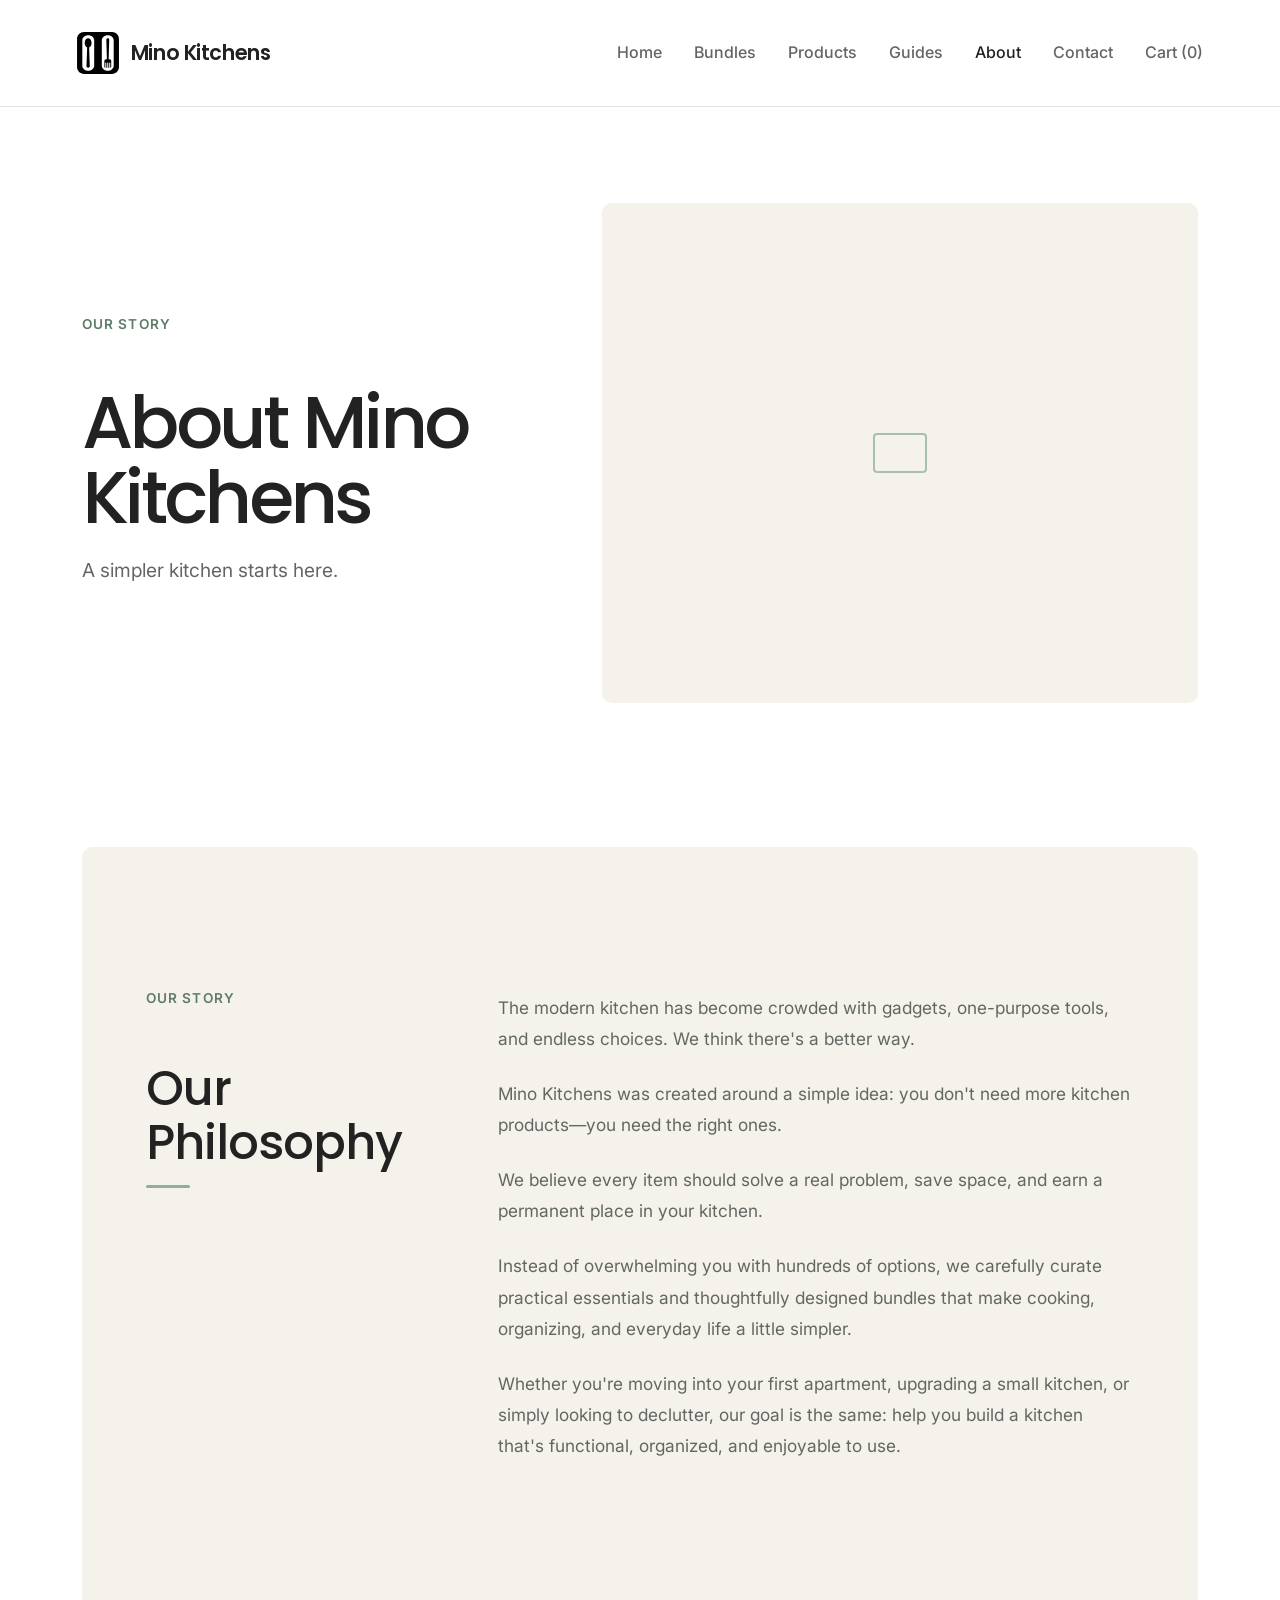
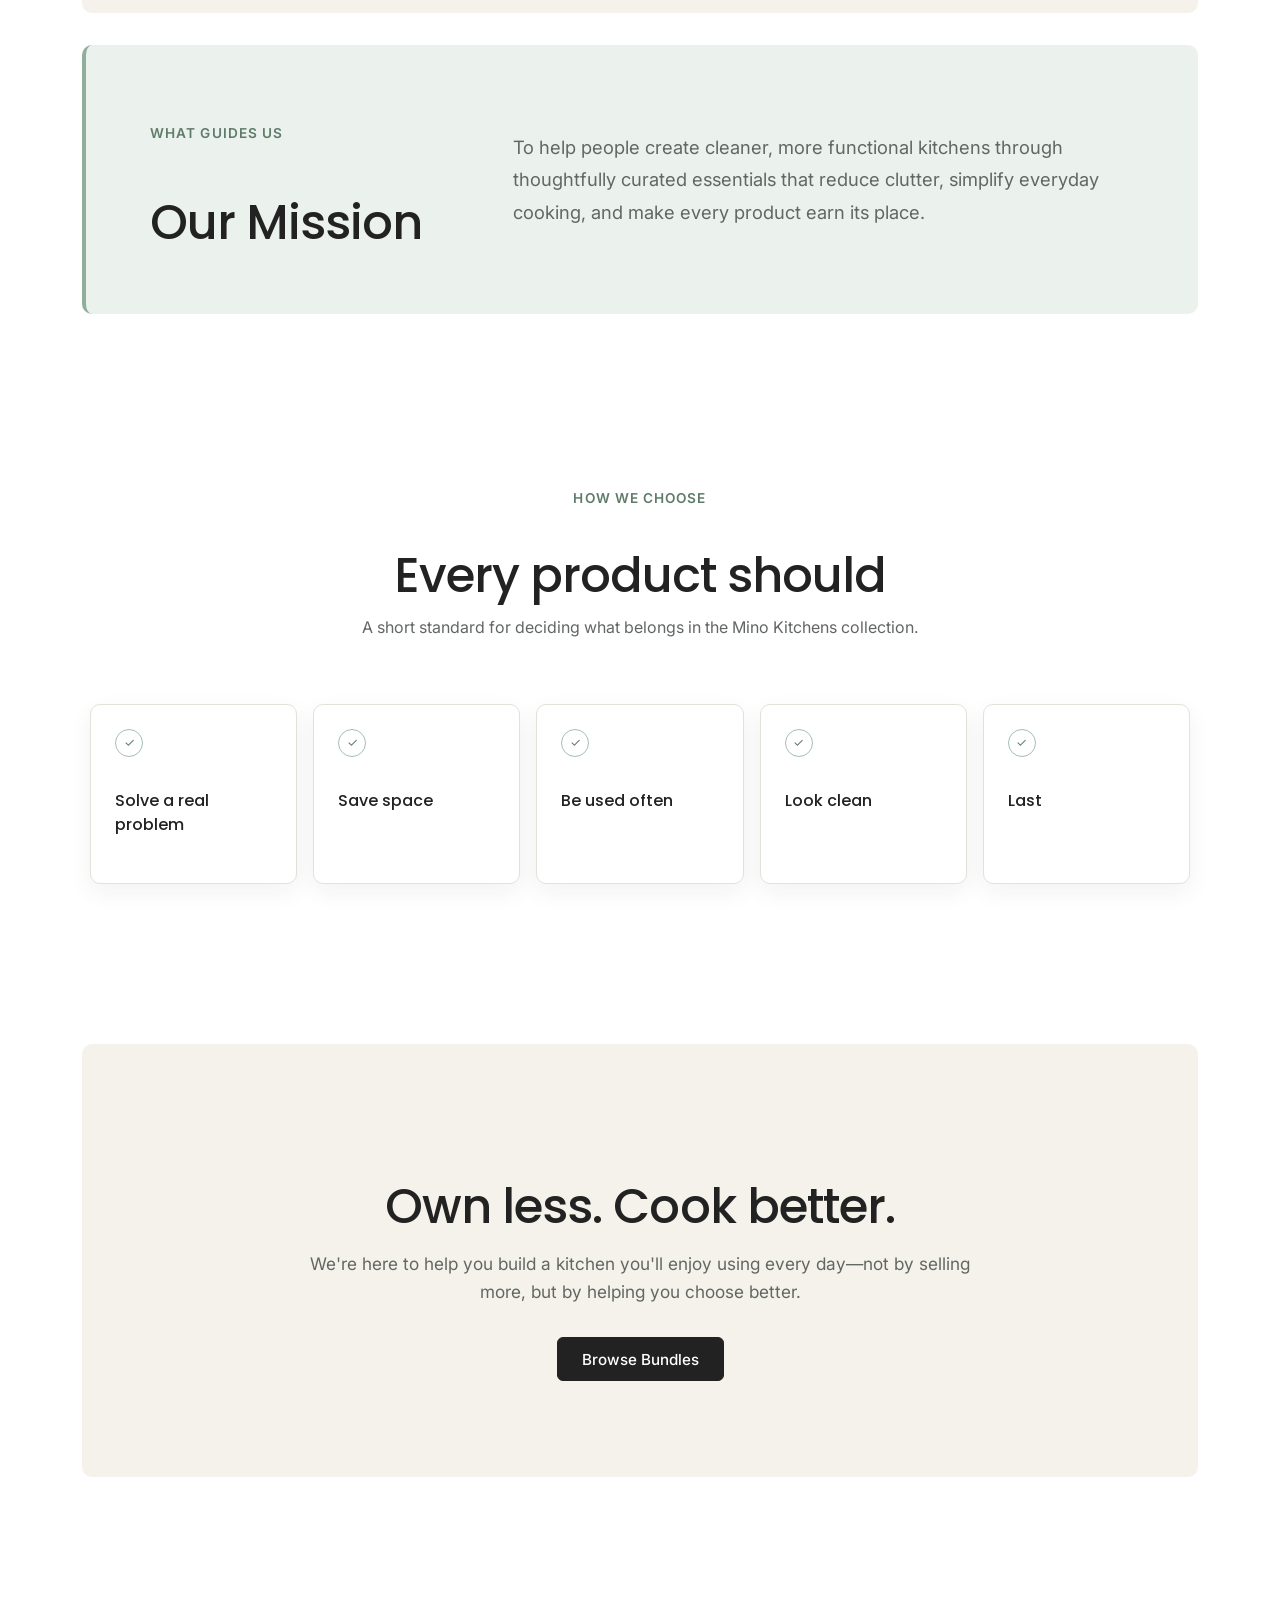
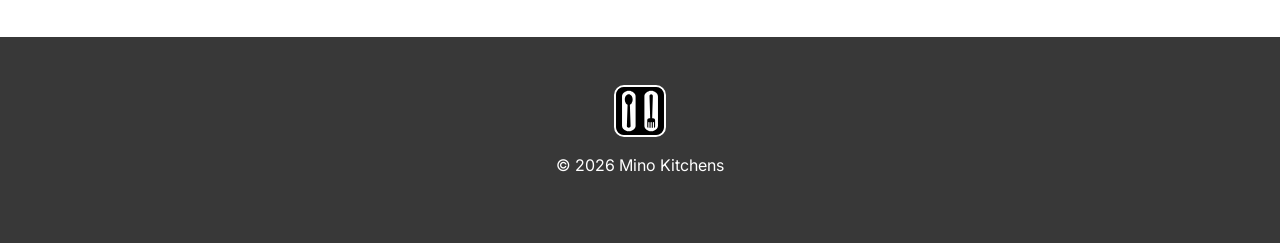
==== commit ab689e6a: "optimization/updates" ====
--- a/about.html
+++ b/about.html
@@ -5,7 +5,13 @@
     <meta name="viewport" content="width=device-width, initial-scale=1.0">
     <meta name="description" content="Learn why Mino Kitchens chooses practical essentials and curated bundles for simpler everyday kitchens.">
     <title>About Mino Kitchens</title>
+    <link rel="stylesheet" href="css/variables.css">
+    <link rel="stylesheet" href="css/base.css">
+    <link rel="stylesheet" href="css/layout.css">
     <link rel="stylesheet" href="css/styles.css">
+    <link rel="stylesheet" href="css/components.css">
+    <link rel="stylesheet" href="css/utilities.css">
+    <link rel="stylesheet" href="css/responsive.css">
   </head>
   <body>
     <site-header></site-header>
--- a/css/variables.css
+++ b/css/variables.css
@@ -0,0 +1,89 @@
+/* Mino Kitchens design tokens — the single source of truth for visual values. */
+:root {
+  /* Color palette */
+  --color-background: #ffffff;
+  --color-surface: #f5f2eb;
+  --color-primary: #222222;
+  --color-primary-hover: #383838;
+  --color-secondary: #8faf9b;
+  --color-secondary-dark: #5f7b69;
+  --color-accent: #c97b63;
+  --color-text: #222222;
+  --color-text-muted: #626763;
+  --color-border: #e4e1da;
+  --color-border-strong: #c8c5be;
+  --color-on-dark: #ffffff;
+  --color-success: #059669;
+  --color-warning-surface: #fef3c7;
+  --color-danger: #ef4444;
+  --color-danger-text: #765247;
+  --color-overlay: rgba(0, 0, 0, 0.45);
+  --color-surface-glass: rgba(255, 255, 255, 0.97);
+  --color-secondary-soft: rgba(143, 175, 155, 0.1);
+  --color-secondary-soft-subtle: rgba(143, 175, 155, 0.08);
+  --color-secondary-soft-medium: rgba(143, 175, 155, 0.15);
+  --color-secondary-soft-strong: rgba(143, 175, 155, 0.18);
+  --color-secondary-border: rgba(143, 175, 155, 0.8);
+  --color-secondary-focus: rgba(143, 175, 155, 0.22);
+  --color-accent-soft: rgba(201, 123, 99, 0.1);
+  --color-accent-border: rgba(201, 123, 99, 0.55);
+
+  /* Typography */
+  --font-heading: "Poppins", sans-serif;
+  --font-body: "Inter", ui-sans-serif, system-ui, -apple-system, BlinkMacSystemFont, "Segoe UI", sans-serif;
+  --font-size-xs: 0.78rem;
+  --font-size-sm: 0.9rem;
+  --font-size-md: 1rem;
+  --font-size-lg: 1.2rem;
+  --font-size-xl: 2rem;
+  --font-size-hero: clamp(2.7rem, 6vw, 4.6rem);
+  --font-size-page-title: clamp(2.25rem, 4.5vw, 3.5rem);
+  --font-size-section-title: clamp(2rem, 4vw, 3rem);
+  --font-size-card-title: 1.08rem;
+  --font-size-caption: 0.85rem;
+  --font-size-button: 0.95rem;
+  --font-size-body-lg: 1.15rem;
+  --font-size-lead: 1.3rem;
+  --font-size-title-sm: 1.5rem;
+  --font-size-title-lg: 2.5rem;
+  --line-height-heading: 1.12;
+  --line-height-body: 1.7;
+
+  /* Spacing: based on a four/eight pixel rhythm */
+  --space-3xs: 4px;
+  --space-2xs: 8px;
+  --space-xs: 12px;
+  --space-sm: 16px;
+  --space-md: 24px;
+  --space-lg: 32px;
+  --space-xl: 40px;
+  --space-2xl: 48px;
+  --space-3xl: 64px;
+  --space-4xl: 80px;
+  --space-5xl: 96px;
+  --space-section: 112px;
+  --space-page-end: 128px;
+
+  /* Layout and shape */
+  --container-width: 1180px;
+  --content-width: 720px;
+  --container-wide: 1280px;
+  --card-radius: 10px;
+  --button-radius: 6px;
+  --radius-sm: 4px;
+  --radius-md: 8px;
+  --radius-lg: 12px;
+  --radius-xl: 14px;
+  --radius-pill: 999px;
+  --radius-round: 50%;
+  --border-width: 1px;
+  --border-accent-width: 4px;
+
+  /* Elevation and motion */
+  --shadow-light: 0 8px 24px rgba(34, 34, 34, 0.06);
+  --shadow-medium: 0 14px 34px rgba(34, 34, 34, 0.1);
+  --shadow-header: 0 3px 15px rgba(0, 0, 0, 0.08);
+  --shadow-focus: 0 0 0 3px var(--color-secondary-focus);
+  --transition-fast: 120ms ease;
+  --transition-normal: 180ms ease;
+}
--- a/css/base.css
+++ b/css/base.css
@@ -0,0 +1,64 @@
+@import url("https://fonts.googleapis.com/css2?family=Inter:wght@400;500;600&family=Poppins:wght@500;600&display=swap");
+
+*,
+*::before,
+*::after {
+  box-sizing: border-box;
+}
+
+html {
+  scroll-behavior: smooth;
+}
+
+body {
+  margin: 0;
+  background: var(--color-background);
+  color: var(--color-text);
+  font-family: var(--font-body);
+  font-size: var(--font-size-md);
+  line-height: var(--line-height-body);
+}
+
+button,
+input,
+select,
+textarea {
+  color: inherit;
+  font: inherit;
+}
+
+h1,
+h2,
+h3,
+h4 {
+  color: var(--color-text);
+  font-family: var(--font-heading);
+  line-height: var(--line-height-heading);
+}
+
+h1 {
+  font-size: var(--font-size-page-title);
+}
+
+h2 {
+  font-size: var(--font-size-section-title);
+}
+
+h3 {
+  font-size: var(--font-size-card-title);
+}
+
+a {
+  color: inherit;
+}
+
+img {
+  display: block;
+  max-width: 100%;
+}
+
+:focus-visible {
+  outline: 3px solid var(--color-secondary);
+  outline-offset: var(--space-3xs);
+}
+
--- a/css/layout.css
+++ b/css/layout.css
@@ -0,0 +1,44 @@
+.container,
+.container-narrow,
+.container-wide {
+  width: min(100% - (2 * var(--space-lg)), var(--container-width));
+  margin-inline: auto;
+}
+
+.container-narrow {
+  max-width: var(--content-width);
+}
+
+.container-wide {
+  max-width: var(--container-wide);
+}
+
+.section {
+  padding-block: var(--space-section);
+}
+
+.section-light {
+  background: var(--color-surface);
+}
+
+.section-accent {
+  background: var(--color-secondary-soft-strong);
+}
+
+.section-title {
+  margin-bottom: var(--space-sm);
+  font-size: var(--font-size-section-title);
+}
+
+.section-subtitle {
+  max-width: var(--content-width);
+  margin-inline: auto;
+  color: var(--color-text-muted);
+}
+
+.grid-auto {
+  display: grid;
+  grid-template-columns: repeat(auto-fit, minmax(min(100%, 240px), 1fr));
+  gap: var(--space-lg);
+}
+
--- a/css/styles.css
+++ b/css/styles.css
@@ -1,4 +1,8 @@
-@import url("https://fonts.googleapis.com/css2?family=Inter:wght@400;500;600&family=Poppins:wght@500;600&display=swap");
+500;600&family=Poppins:wght@500;600&display=swap");
+
+/* Page and feature-specific rules.
+   Shared tokens, foundations, layout, components, utilities, and responsive
+   behavior live in their dedicated stylesheets. */
 
 /* =========================
    Global Styles
@@ -11,9 +15,9 @@
 }
 
 body {
-  font-family: Arial, Helvetica, sans-serif;
-  background: #F9FAFB;
-  color: #374151;
+  font-family: var(--font-body);
+  background: var(--color-background);
+  color: var(--color-text);
   line-height: 1.6;
 }
 
@@ -30,39 +34,39 @@
   justify-content: space-between;
   align-items: center;
 
-  padding: 20px 60px;
-
-  background: white;
-
-  box-shadow: 0 3px 15px rgba(0,0,0,.08);
+  padding: var(--space-sm) var(--space-3xl);
+
+  background: var(--color-on-dark);
+
+  box-shadow: var(--shadow-header);
 }
 
 .logo {
-  font-size: 2rem;
+  font-size: var(--font-size-xl);
   font-weight: bold;
-  color: #1F2937;
+  color: var(--color-primary);
   text-decoration: none;
 }
 
 .nav-links {
   list-style: none;
   display: flex;
-  gap: 35px;
+  gap: var(--space-lg);
 }
 
 .nav-links a {
   text-decoration: none;
-  color: #374151;
+  color: var(--color-text);
   font-weight: 600;
-  transition: .3s;
+  transition: var(--transition-normal);
 }
 
 .nav-links a:hover {
-  color: #F59E0B;
+  color: var(--color-accent);
 }
 
 .nav-links a[aria-current="page"] {
-  color: #D97706;
+  color: var(--color-accent);
 }
 
 /* =========================
@@ -79,50 +83,50 @@
   text-align: center;
 
   background:
-    linear-gradient(rgba(0,0,0,.45), rgba(0,0,0,.45)),
+    linear-gradient(var(--color-overlay), var(--color-overlay)),
     url("../images/hero/kitchen.jpg");
 
   background-size: cover;
   background-position: center;
 
-  color: white;
+  color: var(--color-on-dark);
 }
 
 .hero-content {
   max-width: 700px;
-  padding: 20px;
+  padding: var(--space-sm);
 }
 
 .hero-content h1 {
-  font-size: 4rem;
-  margin-bottom: 20px;
+  font-size: var(--font-size-hero);
+  margin-bottom: var(--space-sm);
 }
 
 .hero-content p {
-  font-size: 1.3rem;
-  margin-bottom: 40px;
+  font-size: var(--font-size-lead);
+  margin-bottom: var(--space-xl);
 }
 
 .hero-button {
   display: inline-block;
 
-  background: #F59E0B;
-
-  color: white;
+  background: var(--color-accent);
+
+  color: var(--color-on-dark);
 
   text-decoration: none;
 
-  padding: 18px 40px;
-
-  border-radius: 8px;
+  padding: var(--space-sm) var(--space-xl);
+
+  border-radius: var(--radius-md);
 
   font-weight: bold;
 
-  transition: .3s;
+  transition: var(--transition-normal);
 }
 
 .hero-button:hover {
-  background: #d97706;
+  background: var(--color-accent);
   transform: translateY(-3px);
 }
 
@@ -131,13 +135,13 @@
 ========================= */
 
 section {
-  padding: 80px 40px;
+  padding: var(--space-4xl) var(--space-xl);
 }
 
 h2 {
   text-align: center;
-  margin-bottom: 50px;
-  color: #1F2937;
+  margin-bottom: var(--space-2xl);
+  color: var(--color-primary);
 }
 
 /* =========================
@@ -147,24 +151,24 @@
 .category-grid {
   display: flex;
   justify-content: center;
-  gap: 30px;
+  gap: var(--space-lg);
   flex-wrap: wrap;
 }
 
 .category-card {
   width: 240px;
 
-  background: white;
-
-  padding: 35px;
-
-  border-radius: 12px;
+  background: var(--color-on-dark);
+
+  padding: var(--space-lg);
+
+  border-radius: var(--radius-lg);
 
   text-align: center;
 
-  box-shadow: 0 10px 20px rgba(0,0,0,.08);
-
-  transition: .3s;
+  box-shadow: var(--shadow-light);
+
+  transition: var(--transition-normal);
 }
 
 .category-card:hover {
@@ -172,7 +176,7 @@
 }
 
 .category-card h3 {
-  margin-bottom: 10px;
+  margin-bottom: var(--space-2xs);
 }
 
 /* =========================
@@ -182,22 +186,22 @@
 .product-grid {
   display: flex;
   justify-content: center;
-  gap: 35px;
+  gap: var(--space-lg);
   flex-wrap: wrap;
 }
 
 .product-card {
   width: 270px;
 
-  background: white;
-
-  border-radius: 12px;
+  background: var(--color-on-dark);
+
+  border-radius: var(--radius-lg);
 
   overflow: hidden;
 
-  box-shadow: 0 10px 25px rgba(0,0,0,.08);
-
-  transition: .3s;
+  box-shadow: var(--shadow-light);
+
+  transition: var(--transition-normal);
 }
 
 .product-card:hover {
@@ -211,40 +215,40 @@
 }
 
 .product-card h3 {
-  margin: 20px;
+  margin: var(--space-sm);
 }
 
 .product-card p {
-  margin: 0 20px 20px;
-  color: #10B981;
-  font-size: 1.2rem;
+  margin: 0 var(--space-sm) var(--space-sm);
+  color: var(--color-success);
+  font-size: var(--font-size-lg);
   font-weight: bold;
 }
 
 .product-card button {
   width: calc(100% - 40px);
 
-  margin: 0 20px 20px;
-
-  padding: 12px;
+  margin: 0 var(--space-sm) var(--space-sm);
+
+  padding: var(--space-xs);
 
   border: none;
 
-  border-radius: 6px;
+  border-radius: var(--button-radius);
 
   cursor: pointer;
 
-  background: #F59E0B;
-
-  color: white;
-
-  font-size: 1rem;
-
-  transition: .3s;
+  background: var(--color-accent);
+
+  color: var(--color-on-dark);
+
+  font-size: var(--font-size-md);
+
+  transition: var(--transition-normal);
 }
 
 .product-card button:hover {
-  background: #d97706;
+  background: var(--color-accent);
 }
 
 /* =========================
@@ -260,8 +264,8 @@
 }
 
 #why-us li {
-  padding: 15px 0;
-  font-size: 1.15rem;
+  padding: var(--space-sm) 0;
+  font-size: var(--font-size-body-lg);
 }
 
 /* =========================
@@ -269,10 +273,10 @@
 ========================= */
 
 footer {
-  background: #1F2937;
-  color: white;
+  background: var(--color-primary);
+  color: var(--color-on-dark);
   text-align: center;
-  padding: 40px;
+  padding: var(--space-xl);
 }
 /* =========================
    Products Page
@@ -280,7 +284,7 @@
 
 .products-page {
 
-  padding: 80px;
+  padding: var(--space-4xl);
 
 }
 
@@ -288,7 +292,7 @@
 
   text-align: center;
 
-  margin-bottom: 40px;
+  margin-bottom: var(--space-xl);
 
 }
 
@@ -300,15 +304,15 @@
 
   max-width: 90%;
 
-  margin: 0 auto 50px;
-
-  padding: 15px;
-
-  border-radius: 8px;
-
-  border: 1px solid #ccc;
-
-  font-size: 1rem;
+  margin: 0 auto var(--space-2xl);
+
+  padding: var(--space-sm);
+
+  border-radius: var(--radius-md);
+
+  border: var(--border-width) solid var(--color-border);
+
+  font-size: var(--font-size-md);
 
 }
 /* =========================
@@ -317,7 +321,7 @@
 
 #product-detail {
 
-  padding: 80px;
+  padding: var(--space-4xl);
 
 }
 
@@ -329,7 +333,7 @@
 
   display: flex;
 
-  gap: 60px;
+  gap: var(--space-3xl);
 
   align-items: flex-start;
 
@@ -341,7 +345,7 @@
 
   width: 450px;
 
-  border-radius: 12px;
+  border-radius: var(--radius-lg);
 
 }
 
@@ -353,82 +357,82 @@
 
 .detail-info h1 {
 
-  margin-bottom: 20px;
+  margin-bottom: var(--space-sm);
 
 }
 
 .detail-info h2 {
 
-  color: #10B981;
-
-  margin-bottom: 30px;
+  color: var(--color-success);
+
+  margin-bottom: var(--space-lg);
 
 }
 
 .detail-info p {
 
-  margin-bottom: 30px;
+  margin-bottom: var(--space-lg);
 
 }
 
 .detail-info ul {
 
-  margin-left: 20px;
-
-  margin-bottom: 40px;
+  margin-left: var(--space-sm);
+
+  margin-bottom: var(--space-xl);
 
 }
 
 .detail-info button {
 
-  background: #F59E0B;
-
-  color: white;
+  background: var(--color-accent);
+
+  color: var(--color-on-dark);
 
   border: none;
 
-  padding: 16px 40px;
-
-  border-radius: 8px;
+  padding: var(--space-sm) var(--space-xl);
+
+  border-radius: var(--radius-md);
 
   cursor: pointer;
 
-  font-size: 1rem;
+  font-size: var(--font-size-md);
 
 }
 
 .detail-info button:hover {
 
-  background: #d97706;
+  background: var(--color-accent);
 
 }
 
 .cart-item {
-  background: white;
-  padding: 20px;
-  margin-bottom: 15px;
-  border-radius: 10px;
-  box-shadow: 0 5px 15px rgba(0,0,0,0.08);
+  background: var(--color-on-dark);
+  padding: var(--space-sm);
+  margin-bottom: var(--space-sm);
+  border-radius: var(--card-radius);
+  box-shadow: var(--shadow-light);
 }
 
 .qty-controls {
   display: flex;
-  gap: 10px;
+  gap: var(--space-2xs);
   align-items: center;
-  margin: 10px 0;
+  margin: var(--space-2xs) 0;
 }
 
 .qty-controls button {
-  padding: 5px 10px;
+  padding: var(--space-3xs) var(--space-2xs);
   cursor: pointer;
 }
 
 .remove {
-  background: #ef4444;
-  color: white;
+  background: var(--color-danger);
+  color: var(--color-on-dark);
   border: none;
-  padding: 8px 12px;
-  border-radius: 6px;
+  padding: var(--space-2xs) var(--space-xs);
+  border-radius: var(--button-radius);
   cursor: pointer;
 }
 
@@ -444,7 +448,7 @@
   content: "";
   position: absolute;
   inset: 0;
-  background: rgba(0,0,0,0.35);
+  background: var(--color-overlay);
 }
 
 .hero-content {
@@ -460,12 +464,12 @@
 
 .category-card {
   cursor: pointer;
-  transition: transform 0.25s ease, box-shadow 0.25s ease;
+  transition: transform var(--transition-normal), box-shadow var(--transition-normal);
 }
 
 .category-card:hover {
   transform: translateY(-6px);
-  box-shadow: 0 15px 30px rgba(0,0,0,0.12);
+  box-shadow: var(--shadow-medium);
 }
 
 .product-card {
@@ -480,90 +484,90 @@
 
 .product-layout {
   max-width: 1100px;
-  margin: 60px auto;
+  margin: var(--space-3xl) auto;
   display: grid;
   grid-template-columns: 1fr 1fr;
-  gap: 50px;
+  gap: var(--space-2xl);
   align-items: center;
-  padding: 20px;
+  padding: var(--space-sm);
 }
 
 .product-image img {
   width: 100%;
-  border-radius: 12px;
-  box-shadow: 0 10px 25px rgba(0,0,0,0.12);
+  border-radius: var(--radius-lg);
+  box-shadow: var(--shadow-medium);
 }
 
 .product-info h1 {
-  font-size: 2.2rem;
-  margin-bottom: 10px;
+  font-size: var(--font-size-section-title);
+  margin-bottom: var(--space-2xs);
 }
 
 .product-info h2 {
-  color: #10B981;
-  margin-bottom: 20px;
+  color: var(--color-success);
+  margin-bottom: var(--space-sm);
 }
 
 .description {
-  margin-bottom: 25px;
+  margin-bottom: var(--space-md);
   line-height: 1.6;
 }
 
 .features ul {
-  margin: 10px 0 25px 20px;
+  margin: var(--space-2xs) 0 var(--space-md) var(--space-sm);
 }
 
 .features li {
-  margin-bottom: 6px;
+  margin-bottom: var(--space-2xs);
 }
 
 #add-cart {
-  background: #F59E0B;
+  background: var(--color-accent);
   border: none;
-  padding: 14px 28px;
-  border-radius: 8px;
-  color: white;
+  padding: var(--space-xs) var(--space-lg);
+  border-radius: var(--radius-md);
+  color: var(--color-on-dark);
   cursor: pointer;
-  font-size: 1rem;
+  font-size: var(--font-size-md);
 }
 
 #add-cart:hover {
-  background: #d97706;
+  background: var(--color-accent);
 }
 
 @media (max-width: 768px) {
   .navbar {
-    padding: 16px 20px;
+    padding: var(--space-sm) var(--space-sm);
     flex-wrap: wrap;
-    gap: 12px;
+    gap: var(--space-xs);
   }
 
   .logo {
-    font-size: 1.5rem;
+    font-size: var(--font-size-title-sm);
   }
 
   .nav-links {
-    gap: 16px;
+    gap: var(--space-sm);
     flex-wrap: wrap;
   }
 
   .hero-content h1 {
-    font-size: 2.5rem;
+    font-size: var(--font-size-title-lg);
   }
 
   #product-detail {
-    padding: 40px 20px;
+    padding: var(--space-xl) var(--space-sm);
   }
 
   .product-layout {
     grid-template-columns: 1fr;
-    gap: 30px;
-    margin: 20px auto;
+    gap: var(--space-lg);
+    margin: var(--space-sm) auto;
     padding: 0;
   }
 
   .product-info h1 {
-    font-size: 1.8rem;
+    font-size: var(--font-size-title-sm);
   }
 }
 
@@ -584,8 +588,7 @@
 button,
 input,
 select {
-  font-family: Inter, ui-sans-serif, system-ui, -apple-system, BlinkMacSystemFont,
-    "Segoe UI", sans-serif;
+  font-family: var(--font-body);
 }
 
 button,
@@ -599,7 +602,7 @@
 a:focus-visible,
 input:focus-visible,
 select:focus-visible {
-  outline: 3px solid rgba(245, 158, 11, 0.35);
+  outline: 3px solid var(--color-accent);
   outline-offset: 3px;
 }
 
@@ -618,9 +621,9 @@
   bottom: -6px;
   left: 0;
   height: 2px;
-  background: #F59E0B;
+  background: var(--color-accent);
   transform: scaleX(0);
-  transition: transform 0.2s ease;
+  transition: transform var(--transition-normal);
 }
 
 .nav-links a:hover::after,
@@ -649,42 +652,42 @@
 
 .product-image-link {
   display: block;
-  background: #F3F4F6;
+  background: var(--color-surface);
 }
 
 .product-card-content {
   display: flex;
   flex: 1;
   flex-direction: column;
-  padding: 20px;
+  padding: var(--space-sm);
 }
 
 .product-card-content h3 {
-  margin: 0 0 12px;
+  margin: 0 0 var(--space-xs);
 }
 
 .product-card-content h3 a {
-  color: #1F2937;
+  color: var(--color-primary);
   text-decoration: none;
 }
 
 .product-card-content h3 a:hover {
-  color: #D97706;
+  color: var(--color-accent);
 }
 
 .product-card .product-category {
-  margin: 0 0 6px;
-  color: #6B7280;
-  font-size: 0.8rem;
+  margin: 0 0 var(--space-2xs);
+  color: var(--color-text-muted);
+  font-size: var(--font-size-xs);
   font-weight: 700;
   letter-spacing: 0.06em;
   text-transform: uppercase;
 }
 
 .product-card .product-price {
-  margin: 0 0 20px;
-  color: #059669;
-  font-size: 1.25rem;
+  margin: 0 0 var(--space-sm);
+  color: var(--color-success);
+  font-size: var(--font-size-lg);
 }
 
 .product-card-content .add-cart {
@@ -697,8 +700,8 @@
 #add-cart,
 .filter-button,
 .remove {
-  transition: background-color 0.2s ease, color 0.2s ease,
-    transform 0.2s ease, box-shadow 0.2s ease;
+  transition: background-color var(--transition-normal), color var(--transition-normal),
+    transform var(--transition-normal), box-shadow var(--transition-normal);
 }
 
 .hero-button:hover,
@@ -706,7 +709,7 @@
 #add-cart:hover,
 .remove:hover {
   transform: translateY(-2px);
-  box-shadow: 0 8px 18px rgba(31, 41, 55, 0.14);
+  box-shadow: var(--shadow-medium);
 }
 
 /* =========================
@@ -720,22 +723,22 @@
 }
 
 .products-page h1 {
-  margin-bottom: 8px;
-  color: #1F2937;
-  font-size: clamp(2rem, 4vw, 3rem);
+  margin-bottom: var(--space-2xs);
+  color: var(--color-primary);
+  font-size: var(--font-size-section-title);
 }
 
 .page-intro {
-  margin-bottom: 36px;
-  color: #6B7280;
+  margin-bottom: var(--space-lg);
+  color: var(--color-text-muted);
   text-align: center;
 }
 
 .catalog-controls {
   display: flex;
   max-width: 900px;
-  margin: 0 auto 20px;
-  gap: 18px;
+  margin: 0 auto var(--space-sm);
+  gap: var(--space-sm);
   align-items: end;
 }
 
@@ -744,84 +747,84 @@
   width: auto;
   max-width: none;
   margin: 0;
-  border: 1px solid #D1D5DB;
-  background: white;
-  transition: border-color 0.2s ease, box-shadow 0.2s ease;
+  border: 1px solid var(--color-border);
+  background: var(--color-on-dark);
+  transition: border-color var(--transition-normal), box-shadow var(--transition-normal);
 }
 
 #search:focus {
-  border-color: #F59E0B;
-  box-shadow: 0 0 0 4px rgba(245, 158, 11, 0.12);
+  border-color: var(--color-accent);
+  box-shadow: var(--shadow-focus);
   outline: none;
 }
 
 .sort-control {
   display: grid;
   min-width: 210px;
-  gap: 6px;
-  color: #4B5563;
-  font-size: 0.85rem;
+  gap: var(--space-2xs);
+  color: var(--color-text-muted);
+  font-size: var(--font-size-caption);
   font-weight: 700;
 }
 
 .sort-control select {
   height: 52px;
-  padding: 0 40px 0 14px;
-  border: 1px solid #D1D5DB;
-  border-radius: 8px;
-  background: white;
-  color: #374151;
+  padding: 0 var(--space-xl) 0 var(--space-xs);
+  border: 1px solid var(--color-border);
+  border-radius: var(--radius-md);
+  background: var(--color-on-dark);
+  color: var(--color-text);
   cursor: pointer;
-  font-size: 0.95rem;
+  font-size: var(--font-size-button);
 }
 
 .category-filters {
   display: flex;
   max-width: 900px;
-  margin: 0 auto 18px;
-  gap: 10px;
+  margin: 0 auto var(--space-sm);
+  gap: var(--space-2xs);
   flex-wrap: wrap;
 }
 
 .filter-button {
-  padding: 9px 16px;
-  border: 1px solid #D1D5DB;
-  border-radius: 999px;
-  background: white;
-  color: #4B5563;
+  padding: var(--space-2xs) var(--space-sm);
+  border: 1px solid var(--color-border);
+  border-radius: var(--radius-pill);
+  background: var(--color-on-dark);
+  color: var(--color-text-muted);
   cursor: pointer;
-  font-size: 0.9rem;
+  font-size: var(--font-size-sm);
   font-weight: 700;
 }
 
 .filter-button:hover {
-  border-color: #F59E0B;
-  color: #B45309;
+  border-color: var(--color-accent);
+  color: var(--color-accent);
   transform: translateY(-1px);
 }
 
 .filter-button.active {
-  border-color: #F59E0B;
-  background: #F59E0B;
-  color: white;
-  box-shadow: 0 6px 14px rgba(245, 158, 11, 0.22);
+  border-color: var(--color-accent);
+  background: var(--color-accent);
+  color: var(--color-on-dark);
+  box-shadow: var(--shadow-light);
 }
 
 .product-count {
   max-width: 900px;
   min-height: 24px;
-  margin: 0 auto 24px;
-  color: #6B7280;
-  font-size: 0.9rem;
+  margin: 0 auto var(--space-md);
+  color: var(--color-text-muted);
+  font-size: var(--font-size-sm);
 }
 
 .catalog-message {
   grid-column: 1 / -1;
-  padding: 48px 24px;
-  border: 1px dashed #D1D5DB;
-  border-radius: 12px;
-  background: white;
-  color: #6B7280;
+  padding: var(--space-2xl) var(--space-md);
+  border: 1px dashed var(--color-border);
+  border-radius: var(--radius-lg);
+  background: var(--color-on-dark);
+  color: var(--color-text-muted);
   text-align: center;
 }
 
@@ -833,12 +836,12 @@
 
 @media (max-width: 1024px) {
   .navbar {
-    padding: 18px 32px;
+    padding: var(--space-sm) var(--space-lg);
   }
 
   section,
   .products-page {
-    padding: 64px 32px;
+    padding: var(--space-3xl) var(--space-lg);
   }
 }
 
@@ -849,7 +852,7 @@
   }
 
   .hero-content p {
-    font-size: 1.1rem;
+    font-size: var(--font-size-card-title);
   }
 
   .catalog-controls {
@@ -873,33 +876,33 @@
 @media (max-width: 560px) {
   .navbar {
     justify-content: center;
-    padding: 14px 16px;
+    padding: var(--space-xs) var(--space-sm);
   }
 
   .nav-links {
     width: 100%;
     justify-content: center;
-    gap: 20px;
+    gap: var(--space-sm);
   }
 
   section,
   .products-page,
   .cart-page {
-    padding: 48px 20px;
+    padding: var(--space-2xl) var(--space-sm);
   }
 
   .hero-content h1 {
-    font-size: 2.25rem;
+    font-size: var(--font-size-section-title);
     line-height: 1.1;
   }
 
   .hero-button {
-    padding: 15px 28px;
+  padding: var(--space-sm) var(--space-lg);
   }
 
   h2 {
-    margin-bottom: 32px;
-    font-size: 1.65rem;
+    margin-bottom: var(--space-lg);
+    font-size: var(--font-size-title-sm);
   }
 
   .category-grid,
@@ -926,24 +929,24 @@
 
 .section-header {
   max-width: 720px;
-  margin: 0 auto 56px;
+  margin: 0 auto var(--space-2xl);
   text-align: center;
 }
 
 .section-header h2 {
-  margin-bottom: 12px;
+  margin-bottom: var(--space-xs);
 }
 
 .section-header > p:not(.eyebrow) {
   max-width: 620px;
   margin: 0 auto;
-  color: var(--calm-muted);
+  color: var(--color-text-muted);
 }
 
 .eyebrow {
-  margin-bottom: 14px;
-  color: #647d6c;
-  font-size: 0.78rem;
+  margin-bottom: var(--space-xs);
+  color: var(--color-secondary-dark);
+  font-size: var(--font-size-xs);
   font-weight: 600;
   letter-spacing: 0.09em;
   text-transform: uppercase;
@@ -951,10 +954,10 @@
 
 .mino-approved {
   display: inline-flex;
-  gap: 8px;
+  gap: var(--space-2xs);
   align-items: center;
-  color: #5d6e62;
-  font-size: 0.78rem;
+  color: var(--color-text-muted);
+  font-size: var(--font-size-xs);
   font-weight: 600;
   letter-spacing: 0.02em;
 }
@@ -963,15 +966,15 @@
   display: inline-grid;
   width: 20px;
   height: 20px;
-  border: 1px solid rgba(143, 175, 155, 0.8);
-  border-radius: 50%;
+  border: 1px solid var(--color-secondary-border);
+  border-radius: var(--radius-round);
   place-items: center;
-  background: rgba(143, 175, 155, 0.1);
-  font-size: 0.7rem;
+  background: var(--color-secondary-soft);
+  font-size: var(--font-size-xs);
 }
 
 .bundle-approval {
-  margin: 2px 0 18px;
+  margin: var(--space-3xs) 0 var(--space-sm);
 }
 
 .bundle-image {
@@ -979,11 +982,11 @@
 }
 
 .bundle-card-content {
-  padding: 36px;
+  padding: var(--space-lg);
 }
 
 .bundle-card h3 {
-  font-size: 1.3rem;
+  font-size: var(--font-size-lead);
 }
 
 .bundles-page,
@@ -993,21 +996,21 @@
   max-width: 1180px;
   min-height: 70vh;
   margin: 0 auto;
-  padding: 112px 32px 128px;
+  padding: var(--space-section) var(--space-lg) var(--space-page-end);
 }
 
 .page-header {
   max-width: 720px;
-  margin: 0 auto 72px;
+  margin: 0 auto var(--space-3xl);
   text-align: center;
 }
 
 .page-header h1,
 .article-header h1,
 .bundle-detail-intro h1 {
-  margin-bottom: 20px;
-  color: var(--mino-charcoal);
-  font-size: clamp(2.4rem, 5vw, 4rem);
+  margin-bottom: var(--space-sm);
+  color: var(--color-primary);
+  font-size: var(--font-size-hero);
   font-weight: 500;
   letter-spacing: -0.045em;
   line-height: 1.06;
@@ -1018,56 +1021,56 @@
 .bundle-detail-intro > p:not(.eyebrow) {
   max-width: 640px;
   margin: 0 auto;
-  color: var(--calm-muted);
-  font-size: 1.08rem;
+  color: var(--color-text-muted);
+  font-size: var(--font-size-card-title);
 }
 
 .bundle-browse-note {
-  margin-top: 56px;
-  color: var(--calm-muted);
+  margin-top: var(--space-2xl);
+  color: var(--color-text-muted);
   text-align: center;
 }
 
 .bundle-browse-note a,
 .guide-card a,
 .article-layout a {
-  color: var(--mino-charcoal);
+  color: var(--color-primary);
   text-underline-offset: 4px;
 }
 
 .bundle-detail-hero {
   display: grid;
-  margin-bottom: 112px;
+  margin-bottom: var(--space-section);
   grid-template-columns: minmax(0, 0.85fr) minmax(420px, 1.15fr);
-  gap: 72px;
+  gap: var(--space-3xl);
   align-items: center;
 }
 
 .bundle-detail-intro .mino-approved {
-  margin-top: 28px;
+  margin-top: var(--space-lg);
 }
 
 .bundle-detail-image {
   min-height: 500px;
-  border-radius: 10px;
+  border-radius: var(--card-radius);
 }
 
 .bundle-guidance-grid {
   display: grid;
-  padding: 0 0 112px;
+  padding: 0 0 var(--space-section);
   grid-template-columns: repeat(2, minmax(0, 1fr));
-  gap: 24px;
+  gap: var(--space-md);
 }
 
 .bundle-guidance-grid article {
-  padding: 40px;
-  border: 1px solid var(--calm-border);
-  border-radius: 8px;
+  padding: var(--space-xl);
+  border: 1px solid var(--color-border);
+  border-radius: var(--radius-md);
 }
 
 .bundle-guidance-grid h2 {
-  margin-bottom: 14px;
-  font-size: 1.25rem;
+  margin-bottom: var(--space-xs);
+  font-size: var(--font-size-lg);
   text-align: left;
 }
 
@@ -1075,18 +1078,18 @@
 .bundle-rationale p,
 .bundle-cta p,
 .faq-list p {
-  color: var(--calm-muted);
+  color: var(--color-text-muted);
 }
 
 .bundle-products-section,
 .bundle-rationale,
 .bundle-faq,
 .bundle-cta {
-  padding: 104px 0;
+  padding: var(--space-5xl) 0;
 }
 
 .bundle-products-section {
-  border-top: 1px solid var(--calm-border);
+  border-top: 1px solid var(--color-border);
 }
 
 .bundle-products-section .product-grid {
@@ -1102,17 +1105,17 @@
 .bundle-rationale {
   max-width: 900px;
   margin: 0 auto;
-  padding-right: 72px;
-  padding-left: 72px;
-  border-radius: 10px;
-  background: var(--mino-beige);
+  padding-right: var(--space-3xl);
+  padding-left: var(--space-3xl);
+  border-radius: var(--card-radius);
+  background: var(--color-surface);
   text-align: center;
 }
 
 .bundle-rationale h2,
 .bundle-faq h2,
 .bundle-cta h2 {
-  margin-bottom: 18px;
+  margin-bottom: var(--space-sm);
 }
 
 .bundle-rationale p,
@@ -1127,41 +1130,41 @@
 }
 
 .faq-list {
-  border-top: 1px solid var(--calm-border);
+  border-top: 1px solid var(--color-border);
 }
 
 .faq-list details {
-  padding: 22px 0;
-  border-bottom: 1px solid var(--calm-border);
+  padding: var(--space-md) 0;
+  border-bottom: 1px solid var(--color-border);
 }
 
 .faq-list summary {
   cursor: pointer;
-  font-family: "Poppins", sans-serif;
+  font-family: var(--font-heading);
   font-weight: 500;
 }
 
 .faq-list p {
   max-width: 680px;
-  padding-top: 14px;
+  padding-top: var(--space-xs);
 }
 
 .bundle-cta {
-  margin-top: 40px;
-  padding-right: 32px;
-  padding-left: 32px;
-  border-radius: 10px;
-  background: rgba(143, 175, 155, 0.16);
+  margin-top: var(--space-xl);
+  padding-right: var(--space-lg);
+  padding-left: var(--space-lg);
+  border-radius: var(--card-radius);
+  background: var(--color-secondary-soft-medium);
   text-align: center;
 }
 
 .bundle-cta .hero-button {
-  margin-top: 30px;
+  margin-top: var(--space-lg);
 }
 
 .product-selection {
-  padding: 96px 0;
-  border-top: 1px solid var(--calm-border);
+  padding: var(--space-5xl) 0;
+  border-top: 1px solid var(--color-border);
 }
 
 .product-selection-content {
@@ -1169,62 +1172,62 @@
 }
 
 .product-selection h2 {
-  margin-bottom: 22px;
+  margin-bottom: var(--space-md);
   text-align: left;
 }
 
 .product-selection .mino-approved {
-  margin-bottom: 18px;
+  margin-bottom: var(--space-sm);
 }
 
 .philosophy-explanation {
   max-width: 680px;
-  margin-bottom: 42px;
-  color: var(--calm-muted);
+  margin-bottom: var(--space-xl);
+  color: var(--color-text-muted);
 }
 
 .selection-grid {
   display: grid;
   grid-template-columns: repeat(2, minmax(0, 1fr));
-  gap: 18px;
+  gap: var(--space-sm);
 }
 
 .selection-grid div {
-  padding: 28px;
-  border-radius: 8px;
-  background: var(--mino-beige);
+  padding: var(--space-lg);
+  border-radius: var(--radius-md);
+  background: var(--color-surface);
 }
 
 .selection-grid dt {
-  margin-bottom: 8px;
-  font-family: "Poppins", sans-serif;
-  font-size: 0.92rem;
+  margin-bottom: var(--space-2xs);
+  font-family: var(--font-heading);
+  font-size: var(--font-size-sm);
   font-weight: 500;
 }
 
 .selection-grid dd {
   margin: 0;
-  color: var(--calm-muted);
+  color: var(--color-text-muted);
 }
 
 .guide-grid {
   display: grid;
   grid-template-columns: repeat(2, minmax(0, 1fr));
-  gap: 24px;
+  gap: var(--space-md);
 }
 
 .guide-card {
   display: flex;
   min-height: 270px;
-  padding: 40px;
-  border: 1px solid var(--calm-border);
-  border-radius: 8px;
+  padding: var(--space-xl);
+  border: 1px solid var(--color-border);
+  border-radius: var(--radius-md);
   flex-direction: column;
 }
 
 .guide-card h2 {
-  margin-bottom: 14px;
-  font-size: 1.25rem;
+  margin-bottom: var(--space-xs);
+  font-size: var(--font-size-lg);
   text-align: left;
 }
 
@@ -1233,13 +1236,13 @@
 }
 
 .guide-card p {
-  color: var(--calm-muted);
+  color: var(--color-text-muted);
 }
 
 .guide-link {
   margin-top: auto;
-  padding-top: 28px;
-  font-size: 0.9rem;
+  padding-top: var(--space-lg);
+  font-size: var(--font-size-sm);
   font-weight: 600;
 }
 
@@ -1249,7 +1252,7 @@
 }
 
 .article-header {
-  margin-bottom: 88px;
+  margin-bottom: var(--space-4xl);
   text-align: center;
 }
 
@@ -1259,32 +1262,32 @@
 }
 
 .article-content section {
-  padding: 56px 0;
-  border-top: 1px solid var(--calm-border);
+  padding: var(--space-2xl) 0;
+  border-top: 1px solid var(--color-border);
 }
 
 .article-content h2 {
-  margin-bottom: 16px;
+  margin-bottom: var(--space-sm);
   text-align: left;
 }
 
 .article-content p,
 .guide-progress-note p {
-  color: var(--calm-muted);
+  color: var(--color-text-muted);
 }
 
 .guide-progress-note {
   max-width: 720px;
-  margin: 48px auto 0;
-  padding: 30px;
-  border-radius: 8px;
-  background: var(--mino-beige);
+  margin: var(--space-2xl) auto 0;
+  padding: var(--space-lg);
+  border-radius: var(--radius-md);
+  background: var(--color-surface);
 }
 
 .guide-progress-note strong {
   display: block;
-  margin-bottom: 8px;
-  font-family: "Poppins", sans-serif;
+  margin-bottom: var(--space-2xs);
+  font-family: var(--font-heading);
   font-weight: 500;
 }
 
@@ -1304,17 +1307,17 @@
   .guides-page,
   .guide-detail,
   .bundle-detail-page {
-    padding: 80px 20px 96px;
+    padding: var(--space-4xl) var(--space-sm) var(--space-5xl);
   }
 
   .page-header,
   .article-header {
-    margin-bottom: 56px;
+    margin-bottom: var(--space-2xl);
   }
 
   .bundle-detail-hero {
-    margin-bottom: 80px;
-    gap: 44px;
+    margin-bottom: var(--space-4xl);
+    gap: var(--space-xl);
   }
 
   .bundle-detail-image {
@@ -1329,12 +1332,12 @@
   }
 
   .bundle-guidance-grid {
-    padding-bottom: 80px;
+    padding-bottom: var(--space-4xl);
   }
 
   .bundle-guidance-grid article,
   .guide-card {
-    padding: 30px 24px;
+    padding: var(--space-lg) var(--space-md);
   }
 
   .bundle-products-section,
@@ -1342,13 +1345,13 @@
   .bundle-faq,
   .bundle-cta,
   .product-selection {
-    padding-top: 76px;
-    padding-bottom: 76px;
+    padding-top: var(--space-4xl);
+    padding-bottom: var(--space-4xl);
   }
 
   .bundle-rationale {
-    padding-right: 24px;
-    padding-left: 24px;
+    padding-right: var(--space-md);
+    padding-left: var(--space-md);
   }
 
   .optional-products .product-grid {
@@ -1370,45 +1373,45 @@
 .about-page {
   max-width: 1180px;
   margin: 0 auto;
-  padding: 0 32px 128px;
+  padding: 0 var(--space-lg) var(--space-page-end);
 }
 
 .about-hero {
   display: grid;
   min-height: 640px;
-  padding: 96px 0 120px;
+  padding: var(--space-5xl) 0 var(--space-section);
   grid-template-columns: minmax(0, 0.85fr) minmax(420px, 1.15fr);
-  gap: 80px;
+  gap: var(--space-4xl);
   align-items: center;
 }
 
 .about-hero h1 {
   max-width: 560px;
-  margin-bottom: 18px;
-  color: var(--mino-charcoal);
-  font-size: clamp(2.7rem, 6vw, 4.6rem);
+  margin-bottom: var(--space-sm);
+  color: var(--color-primary);
+  font-size: var(--font-size-hero);
   font-weight: 500;
   letter-spacing: -0.05em;
   line-height: 1.03;
 }
 
 .about-hero > div:first-child > p:not(.eyebrow) {
-  color: var(--calm-muted);
-  font-size: 1.2rem;
+  color: var(--color-text-muted);
+  font-size: var(--font-size-lg);
 }
 
 .about-lifestyle-image {
   min-height: 500px;
-  border-radius: 10px;
-  background: var(--mino-beige);
+  border-radius: var(--card-radius);
+  background: var(--color-surface);
 }
 
 .about-story {
   display: grid;
-  padding: 128px 0;
-  border-top: 1px solid var(--calm-border);
+  padding: var(--space-page-end) 0;
+  border-top: 1px solid var(--color-border);
   grid-template-columns: minmax(230px, 0.6fr) minmax(0, 1.4fr);
-  column-gap: 80px;
+  column-gap: var(--space-4xl);
 }
 
 .about-story > .eyebrow {
@@ -1428,19 +1431,19 @@
 }
 
 .about-story-copy p {
-  margin-bottom: 24px;
-  color: #4f5551;
-  font-size: 1.08rem;
+  margin-bottom: var(--space-md);
+  color: var(--color-text-muted);
+  font-size: var(--font-size-card-title);
   line-height: 1.8;
 }
 
 .mission-block {
   display: grid;
-  padding: 72px;
-  border-radius: 10px;
+  padding: var(--space-3xl);
+  border-radius: var(--card-radius);
   grid-template-columns: minmax(200px, 0.65fr) minmax(0, 1.35fr);
-  column-gap: 64px;
-  background: rgba(143, 175, 155, 0.18);
+  column-gap: var(--space-3xl);
+  background: var(--color-secondary-soft-strong);
 }
 
 .mission-block .eyebrow,
@@ -1458,13 +1461,13 @@
   grid-column: 2;
   grid-row: 1 / span 2;
   align-self: center;
-  color: #465149;
-  font-size: 1.15rem;
+  color: var(--color-text-muted);
+  font-size: var(--font-size-body-lg);
   line-height: 1.75;
 }
 
 .about-principles {
-  padding: 128px 0;
+  padding: var(--space-page-end) 0;
 }
 
 .brand-principle-grid {
@@ -1472,33 +1475,33 @@
   max-width: 1100px;
   margin: 0 auto;
   grid-template-columns: repeat(5, minmax(0, 1fr));
-  gap: 18px;
+  gap: var(--space-sm);
 }
 
 .brand-principle-card {
   min-width: 0;
   min-height: 180px;
-  padding: 28px 24px;
-  border: 1px solid var(--calm-border);
-  border-radius: 8px;
-  background: var(--mino-white);
+  padding: var(--space-lg) var(--space-md);
+  border: 1px solid var(--color-border);
+  border-radius: var(--radius-md);
+  background: var(--color-on-dark);
 }
 
 .brand-principle-icon {
   display: grid;
   width: 28px;
   height: 28px;
-  margin-bottom: 30px;
-  border: 1px solid rgba(143, 175, 155, 0.8);
-  border-radius: 50%;
+  margin-bottom: var(--space-lg);
+  border: 1px solid var(--color-secondary-border);
+  border-radius: var(--radius-round);
   place-items: center;
-  color: #5f7b69;
-  font-size: 0.8rem;
+  color: var(--color-secondary-dark);
+  font-size: var(--font-size-xs);
 }
 
 .brand-principle-card h3 {
-  color: var(--mino-charcoal);
-  font-size: 1rem;
+  color: var(--color-primary);
+  font-size: var(--font-size-md);
   font-weight: 500;
   line-height: 1.45;
 }
@@ -1508,62 +1511,62 @@
 }
 
 #why-us .brand-principle-card {
-  background: rgba(255, 255, 255, 0.62);
+  background: var(--color-surface-glass);
 }
 
 .brand-cta {
-  padding: 104px 48px;
-  border-radius: 10px;
-  background: var(--mino-beige);
+  padding: var(--space-5xl) var(--space-2xl);
+  border-radius: var(--card-radius);
+  background: var(--color-surface);
   text-align: center;
 }
 
 .brand-cta h2 {
-  margin-bottom: 18px;
+  margin-bottom: var(--space-sm);
 }
 
 .brand-cta p {
   max-width: 680px;
   margin: 0 auto;
-  color: var(--calm-muted);
-  font-size: 1.08rem;
+  color: var(--color-text-muted);
+  font-size: var(--font-size-card-title);
 }
 
 .brand-cta .hero-button {
-  margin-top: 32px;
+  margin-top: var(--space-lg);
 }
 
 mino-mission-callout {
   max-width: 1180px;
-  margin: 0 auto 112px;
-  padding: 0 32px;
+  margin: 0 auto var(--space-section);
+  padding: 0 var(--space-lg);
 }
 
 .mission-callout {
   display: grid;
-  padding: 52px 56px;
-  border-radius: 10px;
+  padding: var(--space-2xl) var(--space-2xl);
+  border-radius: var(--card-radius);
   grid-template-columns: minmax(220px, 0.8fr) minmax(0, 1.2fr);
-  gap: 56px;
+  gap: var(--space-2xl);
   align-items: center;
-  background: var(--mino-beige);
+  background: var(--color-surface);
 }
 
 .mission-callout h2 {
   margin: 0;
-  font-size: clamp(1.45rem, 3vw, 2rem);
+  font-size: var(--font-size-section-title);
   text-align: left;
 }
 
 .mission-callout > p {
   max-width: 650px;
-  color: var(--calm-muted);
+  color: var(--color-text-muted);
 }
 
 @media (max-width: 920px) {
   .about-hero {
     grid-template-columns: 1fr;
-    gap: 48px;
+    gap: var(--space-2xl);
   }
 
   .about-lifestyle-image {
@@ -1582,12 +1585,12 @@
 
 @media (max-width: 700px) {
   .about-page {
-    padding: 0 20px 96px;
+    padding: 0 var(--space-sm) var(--space-5xl);
   }
 
   .about-hero {
     min-height: 0;
-    padding: 64px 0 88px;
+    padding: var(--space-3xl) 0 var(--space-4xl);
   }
 
   .about-lifestyle-image {
@@ -1596,34 +1599,34 @@
 
   .about-story {
     display: block;
-    padding: 88px 0;
+    padding: var(--space-4xl) 0;
   }
 
   .about-story h2 {
-    margin-bottom: 36px;
+    margin-bottom: var(--space-lg);
   }
 
   .about-story-copy p {
-    font-size: 1rem;
+    font-size: var(--font-size-md);
   }
 
   .mission-block,
   .mission-callout {
     display: block;
-    padding: 40px 28px;
+    padding: var(--space-xl) var(--space-lg);
   }
 
   .mission-block h2,
   .mission-callout h2 {
-    margin-bottom: 24px;
+    margin-bottom: var(--space-md);
   }
 
   .mission-block > p:last-child {
-    font-size: 1.03rem;
+    font-size: var(--font-size-md);
   }
 
   .about-principles {
-    padding: 88px 0;
+    padding: var(--space-4xl) 0;
   }
 
   .brand-principle-grid,
@@ -1636,12 +1639,12 @@
   }
 
   .brand-cta {
-    padding: 72px 24px;
+    padding: var(--space-3xl) var(--space-md);
   }
 
   mino-mission-callout {
-    margin-bottom: 80px;
-    padding: 0 20px;
+    margin-bottom: var(--space-4xl);
+    padding: 0 var(--space-sm);
   }
 }
 
@@ -1650,43 +1653,43 @@
 ========================= */
 
 .cart-page h1 {
-  margin-bottom: 32px;
-  color: #1F2937;
-  font-size: clamp(2rem, 4vw, 3rem);
+  margin-bottom: var(--space-lg);
+  color: var(--color-primary);
+  font-size: var(--font-size-section-title);
   text-align: center;
 }
 
 #cart-items {
   display: grid;
-  gap: 16px;
+  gap: var(--space-sm);
 }
 
 .cart-item {
   display: grid;
   grid-template-columns: minmax(0, 1fr) auto auto auto;
-  gap: 24px;
+  gap: var(--space-md);
   align-items: center;
   margin: 0;
-  border: 1px solid #E5E7EB;
+  border: 1px solid var(--color-border);
 }
 
 .cart-item-details h2 {
-  margin: 0 0 4px;
-  color: #1F2937;
-  font-size: 1.1rem;
+  margin: 0 0 var(--space-3xs);
+  color: var(--color-primary);
+  font-size: var(--font-size-card-title);
   text-align: left;
 }
 
 .cart-item-price {
-  color: #6B7280;
-  font-size: 0.9rem;
+  color: var(--color-text-muted);
+  font-size: var(--font-size-sm);
 }
 
 .qty-controls {
   margin: 0;
   gap: 0;
-  border: 1px solid #D1D5DB;
-  border-radius: 8px;
+  border: 1px solid var(--color-border);
+  border-radius: var(--radius-md);
   overflow: hidden;
 }
 
@@ -1695,14 +1698,14 @@
   height: 36px;
   padding: 0;
   border: 0;
-  background: #F9FAFB;
-  color: #374151;
-  font-size: 1.15rem;
+  background: var(--color-background);
+  color: var(--color-text);
+  font-size: var(--font-size-body-lg);
 }
 
 .qty-controls button:hover {
-  background: #FEF3C7;
-  color: #92400E;
+  background: var(--color-warning-surface);
+  color: var(--color-accent);
 }
 
 .qty-value {
@@ -1713,7 +1716,7 @@
 
 .cart-line-total {
   min-width: 80px;
-  color: #1F2937;
+  color: var(--color-primary);
   text-align: right;
 }
 
@@ -1723,20 +1726,20 @@
 
 .cart-summary {
   max-width: 420px;
-  margin: 28px 0 0 auto;
-  padding: 24px;
-  border: 1px solid #E5E7EB;
-  border-radius: 12px;
-  background: white;
-  box-shadow: 0 10px 25px rgba(0,0,0,0.06);
+  margin: var(--space-lg) 0 0 auto;
+  padding: var(--space-md);
+  border: 1px solid var(--color-border);
+  border-radius: var(--radius-lg);
+  background: var(--color-on-dark);
+  box-shadow: var(--shadow-light);
 }
 
 .cart-summary > span,
 .cart-summary > strong {
   display: inline-block;
   width: 49%;
-  color: #1F2937;
-  font-size: 1.2rem;
+  color: var(--color-primary);
+  font-size: var(--font-size-lg);
 }
 
 .cart-summary > strong {
@@ -1744,32 +1747,32 @@
 }
 
 .cart-summary p {
-  margin-top: 10px;
-  color: #6B7280;
-  font-size: 0.85rem;
+  margin-top: var(--space-2xs);
+  color: var(--color-text-muted);
+  font-size: var(--font-size-caption);
 }
 
 .empty-cart {
-  padding: 64px 24px;
-  border: 1px dashed #D1D5DB;
-  border-radius: 14px;
-  background: white;
+  padding: var(--space-3xl) var(--space-md);
+  border: 1px dashed var(--color-border);
+  border-radius: var(--radius-xl);
+  background: var(--color-on-dark);
   text-align: center;
 }
 
 .empty-cart h2 {
-  margin-bottom: 10px;
+  margin-bottom: var(--space-2xs);
 }
 
 .empty-cart p {
   max-width: 500px;
-  margin: 0 auto 28px;
-  color: #6B7280;
+  margin: 0 auto var(--space-lg);
+  color: var(--color-text-muted);
 }
 
 .add-cart.added,
 #add-cart.added {
-  background: #059669;
+  background: var(--color-success);
 }
 
 .add-cart:disabled,
@@ -1781,7 +1784,7 @@
 @media (max-width: 700px) {
   .cart-item {
     grid-template-columns: 1fr auto;
-    gap: 16px;
+    gap: var(--space-sm);
   }
 
   .cart-item-details {
@@ -1804,43 +1807,32 @@
 /* =========================
    Calm Minimal Store System
 ========================= */
-
-:root {
-  --calm-bg: #f7f7f4;
-  --calm-surface: #ffffff;
-  --calm-text: #292d2a;
-  --calm-muted: #6b716d;
-  --calm-border: #dedfda;
-  --calm-action: #415449;
-  --calm-action-hover: #34443a;
-}
-
 body {
-  background: var(--calm-bg);
-  color: var(--calm-text);
+  background: var(--color-background);
+  color: var(--color-text);
   font-weight: 400;
 }
 
 .navbar {
-  padding: 24px 6vw;
-  border-bottom: 1px solid var(--calm-border);
-  background: rgba(255, 255, 255, 0.96);
+  padding: var(--space-md) 6vw;
+  border-bottom: 1px solid var(--color-border);
+  background: var(--color-surface-glass);
   box-shadow: none;
 }
 
 .logo {
-  color: var(--calm-text);
-  font-size: 1.45rem;
+  color: var(--color-text);
+  font-size: var(--font-size-lead);
   font-weight: 600;
   letter-spacing: -0.02em;
 }
 
 .nav-links {
-  gap: 32px;
+  gap: var(--space-lg);
 }
 
 .nav-links a {
-  color: #4f5551;
+  color: var(--color-text-muted);
   font-weight: 500;
 }
 
@@ -1850,17 +1842,17 @@
 
 .nav-links a:hover,
 .nav-links a[aria-current="page"] {
-  color: var(--calm-text);
+  color: var(--color-text);
 }
 
 section {
-  padding: 112px 6vw;
+  padding: var(--space-section) 6vw;
 }
 
 h2 {
-  margin-bottom: 56px;
-  color: var(--calm-text);
-  font-size: clamp(1.55rem, 2.4vw, 2rem);
+  margin-bottom: var(--space-2xl);
+  color: var(--color-text);
+  font-size: var(--font-size-section-title);
   font-weight: 500;
   letter-spacing: -0.02em;
 }
@@ -1868,8 +1860,8 @@
 #hero {
   min-height: 620px;
   height: 76vh;
-  background: #e8ece7;
-  color: var(--calm-text);
+  background: var(--color-surface);
+  color: var(--color-text);
 }
 
 #hero::after {
@@ -1881,8 +1873,8 @@
 }
 
 .hero-content h1 {
-  margin-bottom: 24px;
-  font-size: clamp(3rem, 6vw, 5rem);
+  margin-bottom: var(--space-md);
+  font-size: var(--font-size-hero);
   font-weight: 500;
   letter-spacing: -0.045em;
   line-height: 1.02;
@@ -1890,29 +1882,29 @@
 
 .hero-content p {
   max-width: 560px;
-  margin: 0 auto 40px;
-  color: #58615b;
-  font-size: 1.2rem;
+  margin: 0 auto var(--space-xl);
+  color: var(--color-text-muted);
+  font-size: var(--font-size-lg);
 }
 
 .hero-button,
 #add-cart,
 .product-card button {
-  border: 1px solid var(--calm-action);
-  border-radius: 5px;
-  background: var(--calm-action);
-  color: white;
+  border: 1px solid var(--color-primary);
+  border-radius: var(--button-radius);
+  background: var(--color-primary);
+  color: var(--color-on-dark);
   font-weight: 500;
 }
 
 .hero-button {
-  padding: 14px 26px;
+  padding: var(--space-xs) var(--space-md);
 }
 
 .hero-button:hover,
 #add-cart:hover,
 .product-card button:hover {
-  background: var(--calm-action-hover);
+  background: var(--color-primary-hover);
   box-shadow: none;
   transform: none;
 }
@@ -1920,29 +1912,29 @@
 .category-grid,
 .product-grid {
   max-width: 1200px;
-  gap: 56px 36px;
+  gap: var(--space-2xl) var(--space-lg);
 }
 
 .category-card {
-  padding: 40px 32px;
-  border: 1px solid var(--calm-border);
-  border-radius: 6px;
-  background: var(--calm-surface);
+  padding: var(--space-xl) var(--space-lg);
+  border: 1px solid var(--color-border);
+  border-radius: var(--button-radius);
+  background: var(--color-background);
   box-shadow: none;
 }
 
 .category-card h3 {
-  color: var(--calm-text);
-  font-size: 1.15rem;
+  color: var(--color-text);
+  font-size: var(--font-size-body-lg);
   font-weight: 500;
 }
 
 .category-card p {
-  color: var(--calm-muted);
+  color: var(--color-text-muted);
 }
 
 .category-card:hover {
-  border-color: #bfc3bd;
+  border-color: var(--color-secondary);
   box-shadow: none;
   transform: none;
 }
@@ -1967,8 +1959,8 @@
 
 .product-image-link {
   height: 340px;
-  border-radius: 6px;
-  background: #eceeea;
+  border-radius: var(--button-radius);
+  background: var(--color-surface);
   overflow: hidden;
 }
 
@@ -1976,7 +1968,7 @@
   display: block;
   width: 100%;
   height: 100%;
-  transition: opacity 0.2s ease;
+  transition: opacity var(--transition-normal);
 }
 
 .product-card:hover img {
@@ -1984,89 +1976,89 @@
 }
 
 .product-card-content {
-  padding: 24px 0 0;
+  padding: var(--space-md) 0 0;
 }
 
 .product-card-content h3 {
-  margin-bottom: 10px;
-  font-size: 1.08rem;
+  margin-bottom: var(--space-2xs);
+  font-size: var(--font-size-card-title);
   font-weight: 500;
 }
 
 .product-card-content h3 a,
 .product-card-content h3 a:hover {
-  color: var(--calm-text);
+  color: var(--color-text);
 }
 
 .product-card .product-price {
-  margin-bottom: 22px;
-  color: #4f5551;
-  font-size: 1rem;
+  margin-bottom: var(--space-md);
+  color: var(--color-text-muted);
+  font-size: var(--font-size-md);
   font-weight: 400;
 }
 
 .product-card-content .add-cart {
-  padding: 11px 16px;
+  padding: var(--space-xs) var(--space-sm);
 }
 
 .products-page,
 .cart-page {
-  padding-top: 104px;
-  padding-bottom: 120px;
+  padding-top: var(--space-5xl);
+  padding-bottom: var(--space-section);
 }
 
 .products-page h1,
 .cart-page h1 {
-  color: var(--calm-text);
-  font-size: clamp(2rem, 3vw, 2.5rem);
+  color: var(--color-text);
+  font-size: var(--font-size-section-title);
   font-weight: 500;
   letter-spacing: -0.03em;
 }
 
 .page-intro {
-  margin-bottom: 52px;
-  color: var(--calm-muted);
+  margin-bottom: var(--space-2xl);
+  color: var(--color-text-muted);
 }
 
 #search,
 .sort-control select {
-  border-color: var(--calm-border);
-  border-radius: 5px;
+  border-color: var(--color-border);
+  border-radius: var(--button-radius);
   box-shadow: none;
 }
 
 #search:focus {
-  border-color: #89948d;
-  box-shadow: 0 0 0 3px rgba(65, 84, 73, 0.1);
+  border-color: var(--color-secondary-dark);
+  box-shadow: var(--shadow-focus);
 }
 
 .filter-button {
-  border-color: var(--calm-border);
+  border-color: var(--color-border);
   background: transparent;
-  color: #5a605c;
+  color: var(--color-text-muted);
   font-weight: 500;
 }
 
 .filter-button:hover {
-  border-color: #aeb4af;
-  color: var(--calm-text);
+  border-color: var(--color-secondary);
+  color: var(--color-text);
   transform: none;
 }
 
 .filter-button.active {
-  border-color: var(--calm-action);
-  background: var(--calm-action);
+  border-color: var(--color-primary);
+  background: var(--color-primary);
   box-shadow: none;
 }
 
 .product-layout {
-  margin-top: 72px;
-  margin-bottom: 96px;
-  gap: 72px;
+  margin-top: var(--space-3xl);
+  margin-bottom: var(--space-5xl);
+  gap: var(--space-3xl);
 }
 
 .product-image img {
-  border-radius: 6px;
+  border-radius: var(--button-radius);
   box-shadow: none;
 }
 
@@ -2076,81 +2068,81 @@
 }
 
 .product-info h2 {
-  color: #4f5551;
-  font-size: 1.25rem;
+  color: var(--color-text-muted);
+  font-size: var(--font-size-lg);
   font-weight: 400;
 }
 
 .product-info .product-category {
-  margin-bottom: 12px;
-  color: var(--calm-muted);
-  font-size: 0.8rem;
+  margin-bottom: var(--space-xs);
+  color: var(--color-text-muted);
+  font-size: var(--font-size-xs);
   letter-spacing: 0.06em;
   text-transform: uppercase;
 }
 
 .description,
 .features li {
-  color: #555c57;
+  color: var(--color-text-muted);
 }
 
 .features h3 {
-  font-size: 1rem;
+  font-size: var(--font-size-md);
   font-weight: 600;
 }
 
 #why-us {
-  background: #ecefe9;
+  background: var(--color-surface);
 }
 
 #why-us ul {
   display: grid;
   max-width: 760px;
   grid-template-columns: 1fr 1fr;
-  gap: 0 48px;
+  gap: 0 var(--space-2xl);
 }
 
 #why-us li {
-  border-bottom: 1px solid #d4d8d2;
-  color: #525954;
-  font-size: 1rem;
+  border-bottom: var(--border-width) solid var(--color-border);
+  color: var(--color-text-muted);
+  font-size: var(--font-size-md);
 }
 
 .cart-item,
 .cart-summary,
 .empty-cart {
-  border-color: var(--calm-border);
-  background: var(--calm-surface);
+  border-color: var(--color-border);
+  background: var(--color-background);
   box-shadow: none;
 }
 
 .remove {
-  border: 1px solid #cfc6c4;
+  border: var(--border-width) solid var(--color-border);
   background: transparent;
-  color: #755b56;
+  color: var(--color-accent);
 }
 
 .remove:hover {
-  background: #f2ecea;
+  background: var(--color-surface);
   box-shadow: none;
   transform: none;
 }
 
 .add-cart.added,
 #add-cart.added {
-  border-color: #68796f;
-  background: #68796f;
+  border-color: var(--color-secondary-dark);
+  background: var(--color-secondary-dark);
 }
 
 footer {
-  padding: 48px 24px;
-  background: #303833;
-  color: #e9ece9;
+  padding: var(--space-2xl) var(--space-md);
+  background: var(--color-primary-hover);
+  color: var(--color-on-dark);
 }
 
 @media (max-width: 768px) {
   section {
-    padding: 80px 28px;
+    padding: var(--space-4xl) var(--space-lg);
   }
 
   #hero {
@@ -2158,11 +2150,11 @@
   }
 
   .hero-content h1 {
-    font-size: clamp(2.7rem, 12vw, 4rem);
+    font-size: var(--font-size-hero);
   }
 
   .product-grid {
-    gap: 48px 24px;
+    gap: var(--space-2xl) var(--space-md);
   }
 
   .product-card img {
@@ -2180,17 +2172,17 @@
 
 @media (max-width: 560px) {
   .navbar {
-    padding: 18px 20px;
+    padding: var(--space-sm) var(--space-sm);
   }
 
   section,
   .products-page,
   .cart-page {
-    padding: 72px 20px;
+    padding: var(--space-3xl) var(--space-sm);
   }
 
   .product-grid {
-    gap: 52px;
+    gap: var(--space-2xl);
   }
 
   .product-card {
@@ -2205,88 +2197,72 @@
 /* =========================
    Mino Kitchens Brand System
 ========================= */
-
-:root {
-  --mino-white: #FFFFFF;
-  --mino-charcoal: #222222;
-  --mino-beige: #F5F2EB;
-  --mino-sage: #8FAF9B;
-  --mino-terracotta: #C97B63;
-  --calm-bg: var(--mino-white);
-  --calm-surface: var(--mino-white);
-  --calm-text: var(--mino-charcoal);
-  --calm-muted: #666A67;
-  --calm-border: #E4E1DA;
-  --calm-action: var(--mino-charcoal);
-  --calm-action-hover: #3A3A3A;
-}
-
 body,
 button,
 input,
 select {
-  font-family: "Inter", sans-serif;
+  font-family: var(--font-body);
 }
 
 h1,
 h2,
 h3,
 .logo {
-  font-family: "Poppins", sans-serif;
+  font-family: var(--font-heading);
 }
 
 button:focus-visible,
 a:focus-visible,
 input:focus-visible,
 select:focus-visible {
-  outline-color: rgba(201, 123, 99, 0.55);
+  outline-color: var(--color-accent-border);
 }
 
 body {
-  background: var(--mino-white);
+  background: var(--color-on-dark);
 }
 
 .navbar {
-  background: rgba(255, 255, 255, 0.97);
+  background: var(--color-surface-glass);
 }
 
 #hero,
 #categories,
 #why-us {
-  background: var(--mino-beige);
+  background: var(--color-surface);
 }
 
 .filter-button.active,
 .add-cart.added,
 #add-cart.added {
-  border-color: #6F927C;
-  background: #6F927C;
+  border-color: var(--color-secondary-dark);
+  background: var(--color-secondary-dark);
 }
 
 #search:focus,
 .sort-control select:focus {
-  border-color: var(--mino-sage);
-  box-shadow: 0 0 0 3px rgba(143, 175, 155, 0.2);
+  border-color: var(--color-secondary);
+  box-shadow: var(--shadow-focus);
 }
 
 .remove:hover {
-  border-color: var(--mino-terracotta);
-  background: rgba(201, 123, 99, 0.1);
+  border-color: var(--color-accent);
+  background: var(--color-accent-soft);
 }
 
 .image-placeholder {
   position: relative;
   display: grid;
   place-items: center;
-  background: var(--mino-beige);
+  background: var(--color-surface);
 }
 
 .image-placeholder::after {
   content: "";
   width: 54px;
   height: 40px;
-  border: 2px solid var(--mino-sage);
-  border-radius: 4px;
+  border: 2px solid var(--color-secondary);
+  border-radius: var(--radius-sm);
   opacity: 0.75;
 }
 
@@ -2298,16 +2274,16 @@
 .product-hero {
   display: grid;
   grid-template-columns: minmax(0, 1.2fr) minmax(300px, 0.8fr);
-  gap: 80px;
+  gap: var(--space-4xl);
   align-items: center;
-  padding: 96px 0 112px;
+  padding: var(--space-5xl) 0 var(--space-section);
 }
 
 .product-hero .product-image {
   aspect-ratio: 4 / 3;
   min-height: 440px;
-  border-radius: 6px;
-  background: var(--mino-beige);
+  border-radius: var(--button-radius);
+  background: var(--color-surface);
   overflow: hidden;
 }
 
@@ -2319,12 +2295,12 @@
 }
 
 .product-info h1 {
-  margin-bottom: 14px;
-  font-size: clamp(2.1rem, 4vw, 3rem);
+  margin-bottom: var(--space-xs);
+  font-size: var(--font-size-page-title);
 }
 
 .product-info h2 {
-  margin-bottom: 28px;
+  margin-bottom: var(--space-lg);
   text-align: left;
 }
 
@@ -2337,36 +2313,36 @@
 .features,
 .product-purchase,
 .related-products {
-  padding: 80px 0;
+  padding: var(--space-4xl) 0;
 }
 
 .product-benefits h2,
 .features h2,
 .related-products h2 {
-  margin-bottom: 40px;
+  margin-bottom: var(--space-xl);
   text-align: left;
 }
 
 .benefit-grid {
   display: grid;
   grid-template-columns: repeat(2, minmax(0, 1fr));
-  gap: 24px;
+  gap: var(--space-md);
 }
 
 .benefit-card {
-  padding: 30px;
-  border-radius: 6px;
-  background: var(--mino-beige);
+  padding: var(--space-lg);
+  border-radius: var(--button-radius);
+  background: var(--color-surface);
 }
 
 .benefit-card h3 {
-  margin-bottom: 10px;
-  font-size: 1rem;
+  margin-bottom: var(--space-2xs);
+  font-size: var(--font-size-md);
   font-weight: 500;
 }
 
 .benefit-card p {
-  color: var(--calm-muted);
+  color: var(--color-text-muted);
 }
 
 .features {
@@ -2377,7 +2353,7 @@
   display: grid;
   margin: 0;
   grid-template-columns: repeat(2, minmax(0, 1fr));
-  gap: 14px 40px;
+  gap: var(--space-xs) var(--space-xl);
   list-style-position: inside;
 }
 
@@ -2386,8 +2362,8 @@
 }
 
 .product-purchase {
-  padding-top: 24px;
-  padding-bottom: 104px;
+  padding-top: var(--space-md);
+  padding-bottom: var(--space-5xl);
 }
 
 .product-purchase #add-cart {
@@ -2395,7 +2371,7 @@
 }
 
 .related-products {
-  padding-top: 96px;
+  padding-top: var(--space-5xl);
 }
 
 .related-product-grid {
@@ -2406,22 +2382,22 @@
   max-width: 760px;
   min-height: 65vh;
   margin: 0 auto;
-  padding: 128px 32px;
+  padding: var(--space-page-end) var(--space-lg);
 }
 
 .content-page .eyebrow {
-  margin-bottom: 18px;
-  color: #6F927C;
-  font-size: 0.78rem;
+  margin-bottom: var(--space-sm);
+  color: var(--color-secondary-dark);
+  font-size: var(--font-size-xs);
   font-weight: 600;
   letter-spacing: 0.08em;
   text-transform: uppercase;
 }
 
 .content-page h1 {
-  margin-bottom: 32px;
-  color: var(--mino-charcoal);
-  font-size: clamp(2.2rem, 5vw, 3.6rem);
+  margin-bottom: var(--space-lg);
+  color: var(--color-primary);
+  font-size: var(--font-size-page-title);
   font-weight: 500;
   letter-spacing: -0.04em;
   line-height: 1.08;
@@ -2429,21 +2405,21 @@
 
 .content-page > p:not(.eyebrow) {
   max-width: 650px;
-  margin-bottom: 18px;
-  color: var(--calm-muted);
-  font-size: 1.08rem;
+  margin-bottom: var(--space-sm);
+  color: var(--color-text-muted);
+  font-size: var(--font-size-card-title);
 }
 
 .content-page a {
-  color: var(--mino-charcoal);
-  text-decoration-color: var(--mino-terracotta);
+  color: var(--color-primary);
+  text-decoration-color: var(--color-accent);
   text-underline-offset: 4px;
 }
 
 @media (max-width: 900px) {
   .product-hero {
     grid-template-columns: 1fr;
-    gap: 48px;
+    gap: var(--space-2xl);
   }
 
   .product-hero .product-image {
@@ -2453,16 +2429,16 @@
 
 @media (max-width: 600px) {
   .nav-links {
-    gap: 12px 18px;
-    font-size: 0.9rem;
+    gap: var(--space-xs) var(--space-sm);
+    font-size: var(--font-size-sm);
   }
 
   #product-detail {
-    padding: 0 20px;
+    padding: 0 var(--space-sm);
   }
 
   .product-hero {
-    padding: 64px 0 80px;
+    padding: var(--space-3xl) 0 var(--space-4xl);
   }
 
   .benefit-grid,
@@ -2473,11 +2449,11 @@
   .product-benefits,
   .features,
   .related-products {
-    padding: 64px 0;
+    padding: var(--space-3xl) 0;
   }
 
   .product-purchase {
-    padding-bottom: 80px;
+    padding-bottom: var(--space-4xl);
   }
 
   .product-purchase #add-cart {
@@ -2485,7 +2461,7 @@
   }
 
   .content-page {
-    padding: 88px 20px;
+    padding: var(--space-4xl) var(--space-sm);
   }
 }
 
@@ -2497,28 +2473,28 @@
 .placeholder-actions {
   display: flex;
   justify-content: center;
-  gap: 14px;
+  gap: var(--space-xs);
   flex-wrap: wrap;
 }
 
 .secondary-button {
   display: inline-flex;
   min-height: 48px;
-  padding: 12px 22px;
-  border: 1px solid var(--mino-charcoal);
-  border-radius: 5px;
+  padding: var(--space-xs) var(--space-md);
+  border: 1px solid var(--color-primary);
+  border-radius: var(--button-radius);
   align-items: center;
   justify-content: center;
   background: transparent;
-  color: var(--mino-charcoal);
+  color: var(--color-primary);
   font-weight: 500;
   text-decoration: none;
-  transition: background-color 0.2s ease, color 0.2s ease;
+  transition: background-color var(--transition-normal), color var(--transition-normal);
 }
 
 .secondary-button:hover {
-  background: var(--mino-charcoal);
-  color: var(--mino-white);
+  background: var(--color-primary);
+  color: var(--color-on-dark);
 }
 
 .journey-grid,
@@ -2526,7 +2502,7 @@
   display: grid;
   max-width: 1180px;
   margin: 0 auto;
-  gap: 24px;
+  gap: var(--space-md);
 }
 
 .journey-grid {
@@ -2536,60 +2512,60 @@
 .journey-card {
   display: flex;
   min-height: 240px;
-  padding: 32px 28px;
-  border: 1px solid var(--calm-border);
-  border-radius: 8px;
+  padding: var(--space-lg) var(--space-lg);
+  border: 1px solid var(--color-border);
+  border-radius: var(--radius-md);
   flex-direction: column;
-  color: var(--mino-charcoal);
+  color: var(--color-primary);
   text-decoration: none;
-  transition: border-color 0.2s ease, background-color 0.2s ease;
+  transition: border-color var(--transition-normal), background-color var(--transition-normal);
 }
 
 .journey-card:hover {
-  border-color: var(--mino-sage);
-  background: rgba(143, 175, 155, 0.08);
+  border-color: var(--color-secondary);
+  background: var(--color-secondary-soft-subtle);
 }
 
 .journey-card h3 {
-  margin-bottom: 16px;
-  font-size: 1.08rem;
+  margin-bottom: var(--space-sm);
+  font-size: var(--font-size-card-title);
   font-weight: 500;
   line-height: 1.35;
 }
 
 .journey-card p {
-  color: var(--calm-muted);
+  color: var(--color-text-muted);
 }
 
 .journey-direction {
   margin-top: auto;
-  padding-top: 24px;
-  color: #5f7b69;
-  font-size: 0.88rem;
+  padding-top: var(--space-md);
+  color: var(--color-secondary-dark);
+  font-size: var(--font-size-caption);
   font-weight: 600;
 }
 
 #featured-bundles {
-  background: var(--mino-beige);
+  background: var(--color-surface);
 }
 
 .bundle-grid {
   grid-template-columns: repeat(3, minmax(0, 1fr));
-  gap: 36px;
+  gap: var(--space-lg);
 }
 
 .bundle-card {
   display: flex;
   min-width: 0;
-  border-radius: 8px;
+  border-radius: var(--radius-md);
   flex-direction: column;
-  background: var(--mino-white);
+  background: var(--color-on-dark);
   overflow: hidden;
 }
 
 .bundle-image {
   min-height: 280px;
-  background: #e8e5dc;
+  background: var(--color-surface);
 }
 
 .bundle-image::after {
@@ -2599,27 +2575,27 @@
 
 .bundle-card-content {
   display: flex;
-  padding: 30px;
+  padding: var(--space-lg);
   flex: 1;
   flex-direction: column;
 }
 
 .bundle-card h3 {
-  margin-bottom: 12px;
-  font-size: 1.2rem;
+  margin-bottom: var(--space-xs);
+  font-size: var(--font-size-lg);
   font-weight: 500;
 }
 
 .bundle-card p {
-  margin-bottom: 20px;
-  color: var(--calm-muted);
+  margin-bottom: var(--space-sm);
+  color: var(--color-text-muted);
 }
 
 .bundle-count {
   display: block;
-  margin-bottom: 24px;
-  color: #5f7b69;
-  font-size: 0.85rem;
+  margin-bottom: var(--space-md);
+  color: var(--color-secondary-dark);
+  font-size: var(--font-size-caption);
   font-weight: 600;
 }
 
@@ -2631,34 +2607,34 @@
 .product-philosophy {
   max-width: 820px;
   margin: 0;
-  padding: 72px 0;
-  border-top: 1px solid var(--calm-border);
+  padding: var(--space-3xl) 0;
+  border-top: 1px solid var(--color-border);
 }
 
 .product-philosophy h2 {
-  margin-bottom: 22px;
+  margin-bottom: var(--space-md);
   text-align: left;
 }
 
 .product-philosophy p {
   max-width: 680px;
-  color: var(--calm-muted);
+  color: var(--color-text-muted);
 }
 
 .philosophy-badges {
   display: flex;
-  margin-bottom: 20px;
-  gap: 10px;
+  margin-bottom: var(--space-sm);
+  gap: var(--space-2xs);
   flex-wrap: wrap;
 }
 
 .philosophy-badge {
-  padding: 7px 12px;
-  border: 1px solid rgba(143, 175, 155, 0.7);
-  border-radius: 999px;
-  background: rgba(143, 175, 155, 0.1);
-  color: #526b5a;
-  font-size: 0.8rem;
+  padding: var(--space-2xs) var(--space-xs);
+  border: 1px solid var(--color-secondary-border);
+  border-radius: var(--radius-pill);
+  background: var(--color-secondary-soft);
+  color: var(--color-secondary-dark);
+  font-size: var(--font-size-xs);
   font-weight: 600;
 }
 
@@ -2668,46 +2644,46 @@
 }
 
 .placeholder-page .placeholder-actions {
-  margin-top: 38px;
+  margin-top: var(--space-xl);
   justify-content: flex-start;
 }
 
 .placeholder-note {
-  margin-top: 96px;
-  padding: 48px;
-  border-radius: 8px;
-  background: var(--mino-beige);
+  margin-top: var(--space-5xl);
+  padding: var(--space-2xl);
+  border-radius: var(--radius-md);
+  background: var(--color-surface);
 }
 
 .placeholder-note h2 {
-  margin-bottom: 14px;
+  margin-bottom: var(--space-xs);
   text-align: left;
 }
 
 .placeholder-note p {
-  color: var(--calm-muted);
+  color: var(--color-text-muted);
 }
 
 .bundle-placeholder-details {
   display: grid;
   max-width: 720px;
-  margin: 48px 0 24px;
+  margin: var(--space-2xl) 0 var(--space-md);
   grid-template-columns: repeat(2, minmax(0, 1fr));
-  gap: 16px;
+  gap: var(--space-sm);
 }
 
 .bundle-placeholder-details div {
   display: grid;
-  padding: 24px;
-  border-radius: 8px;
-  gap: 6px;
-  background: var(--mino-beige);
+  padding: var(--space-md);
+  border-radius: var(--radius-md);
+  gap: var(--space-2xs);
+  background: var(--color-surface);
 }
 
 .bundle-placeholder-details span,
 .bundle-status {
-  color: var(--calm-muted);
-  font-size: 0.88rem;
+  color: var(--color-text-muted);
+  font-size: var(--font-size-caption);
 }
 
 .bundle-placeholder-details strong {
@@ -2753,7 +2729,7 @@
   }
 
   .placeholder-note {
-    padding: 32px 24px;
+    padding: var(--space-lg) var(--space-md);
   }
 }
 
@@ -2763,7 +2739,7 @@
 .product-card button,
 #add-cart,
 .filter-button.active {
-  color: var(--mino-white);
+  color: var(--color-on-dark);
 }
 
 a.hero-button:hover,
@@ -2776,7 +2752,7 @@
 .filter-button.active:focus-visible,
 a.secondary-button:hover,
 a.secondary-button:focus-visible {
-  color: var(--mino-white);
+  color: var(--color-on-dark);
 }
 
 /* =========================
@@ -2785,7 +2761,7 @@
 
 .logo {
   display: inline-flex;
-  gap: 12px;
+  gap: var(--space-xs);
   align-items: center;
   white-space: nowrap;
 }
@@ -2800,14 +2776,14 @@
   display: block;
   width: 52px;
   height: 52px;
-  margin: 0 auto 16px;
-  border: 2px solid var(--mino-white);
-  border-radius: 10px;
+  margin: 0 auto var(--space-sm);
+  border: 2px solid var(--color-on-dark);
+  border-radius: var(--card-radius);
 }
 
 @media (max-width: 560px) {
   .logo {
-    gap: 9px;
+    gap: var(--space-2xs);
   }
 
   .logo img {
@@ -2815,3 +2791,599 @@
     height: 36px;
   }
 }
+
+/* =========================
+   Canonical Site Design System
+========================= */
+body {
+  background: var(--color-background);
+  color: var(--color-text);
+}
+
+body,
+button,
+input,
+select,
+textarea {
+  color: var(--color-text);
+}
+
+p {
+  color: inherit;
+}
+
+.page-header {
+  max-width: 720px;
+  margin: 0 auto var(--space-3xl);
+  text-align: center;
+}
+
+.page-header h1 {
+  margin-bottom: var(--space-sm);
+  color: var(--color-text);
+  font-size: var(--font-size-page-title);
+  font-weight: 500;
+  letter-spacing: -0.04em;
+  line-height: 1.08;
+}
+
+.page-header > p:not(.eyebrow) {
+  max-width: 620px;
+  margin: 0 auto;
+  color: var(--color-text-muted);
+}
+
+.page-header h1::after,
+.about-story > h2::after,
+.product-selection h2::after,
+.bundle-rationale h2::after {
+  content: "";
+  display: block;
+  width: 44px;
+  height: 3px;
+  margin: var(--space-sm) auto 0;
+  border-radius: var(--radius-pill);
+  background: var(--color-secondary);
+}
+
+.about-story > h2::after,
+.product-selection h2::after {
+  margin-right: 0;
+  margin-left: 0;
+}
+
+/* Shared controls */
+.hero-button,
+.secondary-button,
+.product-card button,
+#add-cart,
+.filter-button,
+.remove,
+.qty-controls button {
+  min-height: 44px;
+  border-radius: var(--button-radius);
+  font-family: var(--font-body);
+  font-size: var(--font-size-button);
+  font-weight: 500;
+  transition: background-color var(--transition-normal),
+    border-color var(--transition-normal), color var(--transition-normal),
+    box-shadow var(--transition-normal), transform var(--transition-normal);
+}
+
+.hero-button,
+.product-card button,
+#add-cart {
+  border: 1px solid var(--color-primary);
+  background: var(--color-primary);
+  color: var(--color-background);
+}
+
+.hero-button:hover,
+.hero-button:focus-visible,
+.product-card button:hover,
+.product-card button:focus-visible,
+#add-cart:hover,
+#add-cart:focus-visible {
+  border-color: var(--color-primary-hover);
+  background: var(--color-primary-hover);
+  box-shadow: var(--shadow-light);
+  color: var(--color-background);
+  transform: translateY(-1px);
+}
+
+.secondary-button,
+.filter-button,
+.remove {
+  border: 1px solid var(--color-border);
+  background: var(--color-background);
+  color: var(--color-text);
+}
+
+.secondary-button:hover,
+.secondary-button:focus-visible,
+.filter-button:hover,
+.filter-button:focus-visible {
+  border-color: var(--color-primary);
+  background: var(--color-primary);
+  color: var(--color-background);
+  transform: translateY(-1px);
+}
+
+.filter-button.active {
+  border-color: var(--color-secondary);
+  background: var(--color-secondary);
+  color: var(--color-primary);
+}
+
+.product-card button.added,
+#add-cart.added {
+  border-color: var(--color-secondary);
+  background: var(--color-secondary);
+  color: var(--color-primary);
+}
+
+input,
+select,
+textarea {
+  width: 100%;
+  min-height: 52px;
+  padding: var(--space-xs) var(--space-sm);
+  border: 1px solid var(--color-border);
+  border-radius: var(--button-radius);
+  background: var(--color-background);
+  font-size: var(--font-size-md);
+  transition: border-color var(--transition-normal),
+    box-shadow var(--transition-normal);
+}
+
+input:hover,
+select:hover,
+textarea:hover {
+  border-color: var(--color-border-strong);
+}
+
+input:focus,
+select:focus,
+textarea:focus {
+  border-color: var(--color-secondary);
+  box-shadow: var(--shadow-focus);
+  outline: none;
+}
+
+/* Shared card language */
+.journey-card,
+.bundle-card,
+.guide-card,
+.brand-principle-card,
+.cart-item,
+.cart-summary,
+.empty-cart,
+.benefit-card,
+.selection-grid > div {
+  border: 1px solid var(--color-border);
+  border-radius: var(--card-radius);
+  box-shadow: var(--shadow-light);
+}
+
+.journey-card,
+.bundle-card,
+.guide-card,
+.product-card {
+  transition: transform var(--transition-normal),
+    box-shadow var(--transition-normal), border-color var(--transition-normal);
+}
+
+.journey-card:hover,
+.bundle-card:hover,
+.guide-card:hover {
+  border-color: var(--color-secondary-border);
+  box-shadow: var(--shadow-light);
+  transform: translateY(-3px);
+}
+
+.product-card:hover {
+  transform: translateY(-2px);
+}
+
+/* Products */
+.products-page {
+  max-width: var(--container-width);
+  margin: 0 auto;
+  padding: var(--space-section) var(--space-lg) var(--space-page-end);
+  background: linear-gradient(
+    to bottom,
+    var(--color-surface) 0,
+    var(--color-surface) 360px,
+    var(--color-background) 360px
+  );
+}
+
+.catalog-header {
+  margin-bottom: var(--space-3xl);
+}
+
+.catalog-controls {
+  max-width: 940px;
+  margin-bottom: var(--space-lg);
+  padding: var(--space-lg);
+  border-radius: var(--card-radius);
+  background: var(--color-background);
+  box-shadow: var(--shadow-light);
+}
+
+.category-filters {
+  max-width: 940px;
+  margin-bottom: var(--space-md);
+  gap: var(--space-2xs);
+}
+
+.product-count {
+  max-width: 940px;
+  margin-bottom: var(--space-xl);
+  color: var(--color-text-muted);
+}
+
+.products-page .product-grid {
+  gap: var(--space-3xl) var(--space-lg);
+}
+
+/* Bundle collection and details */
+.bundles-page {
+  max-width: var(--container-width);
+  padding: var(--space-section) var(--space-lg) var(--space-page-end);
+}
+
+.bundles-page .page-header {
+  max-width: 900px;
+  padding: var(--space-4xl) var(--space-2xl);
+  border-radius: var(--card-radius);
+  background: var(--color-surface);
+}
+
+.bundles-page .bundle-grid {
+  margin-top: var(--space-4xl);
+}
+
+.bundles-page .bundle-card {
+  box-shadow: var(--shadow-light);
+}
+
+.bundle-detail-page {
+  max-width: var(--container-width);
+  padding: var(--space-section) var(--space-lg) var(--space-page-end);
+}
+
+.bundle-detail-hero {
+  padding: var(--space-3xl);
+  border-radius: var(--card-radius);
+  background: var(--color-surface);
+}
+
+.bundle-detail-image {
+  background: var(--color-background);
+}
+
+.bundle-guidance-grid article {
+  border: 0;
+  border-left: 4px solid var(--color-secondary);
+  border-radius: var(--card-radius);
+  background: var(--color-secondary-soft);
+  box-shadow: none;
+}
+
+.bundle-products-section,
+.bundle-rationale,
+.bundle-faq,
+.bundle-cta {
+  border: 0;
+  border-radius: var(--card-radius);
+}
+
+#included-products,
+.bundle-faq {
+  margin-top: var(--space-lg);
+  padding-right: var(--space-2xl);
+  padding-left: var(--space-2xl);
+  background: var(--color-surface);
+}
+
+.bundle-rationale {
+  margin-top: var(--space-lg);
+  background: var(--color-secondary-soft-strong);
+}
+
+.optional-products {
+  margin-top: var(--space-lg);
+  background: var(--color-background);
+}
+
+.bundle-cta {
+  background: var(--color-surface);
+}
+
+/* Product details */
+#product-detail {
+  padding: 0 var(--space-lg) var(--space-page-end);
+}
+
+.product-hero {
+  padding: var(--space-section) 0;
+}
+
+.product-hero .product-image,
+.product-image img {
+  border-radius: var(--card-radius);
+}
+
+.product-selection {
+  margin: 0 0 var(--space-lg);
+  padding: var(--space-4xl) var(--space-3xl);
+  border: 0;
+  border-left: 4px solid var(--color-secondary);
+  border-radius: var(--card-radius);
+  background: var(--color-secondary-soft-medium);
+}
+
+.selection-grid > div {
+  background: var(--color-background);
+  box-shadow: none;
+}
+
+.features {
+  max-width: none;
+  margin-bottom: var(--space-lg);
+  padding: var(--space-4xl) var(--space-3xl);
+  border-radius: var(--card-radius);
+  background: var(--color-surface);
+}
+
+.product-purchase {
+  padding: var(--space-3xl) 0 var(--space-5xl);
+}
+
+.related-products {
+  padding: var(--space-4xl) var(--space-3xl);
+  border-radius: var(--card-radius);
+  background: var(--color-surface);
+}
+
+/* About and information pages */
+.about-page {
+  max-width: var(--container-width);
+}
+
+.about-hero,
+.about-story,
+.mission-block,
+.about-principles,
+.brand-cta {
+  margin-bottom: var(--space-lg);
+  border-radius: var(--card-radius);
+}
+
+.about-story {
+  padding-right: var(--space-3xl);
+  padding-left: var(--space-3xl);
+  border-top: 0;
+  background: var(--color-surface);
+}
+
+.mission-block {
+  border-left: 4px solid var(--color-secondary);
+  background: var(--color-secondary-soft-strong);
+}
+
+.about-principles {
+  background: var(--color-background);
+}
+
+.brand-cta,
+.mission-callout {
+  background: var(--color-surface);
+}
+
+.contact-page {
+  padding: var(--space-section) var(--space-lg) var(--space-3xl);
+  background: linear-gradient(
+    to bottom,
+    var(--color-surface) 0,
+    var(--color-surface) 58%,
+    var(--color-background) 58%
+  );
+}
+
+.contact-card {
+  min-height: 0;
+  padding: var(--space-3xl);
+  border-radius: var(--card-radius);
+  background: var(--color-background);
+  box-shadow: var(--shadow-light);
+}
+
+.contact-card h1::after {
+  content: "";
+  display: block;
+  width: 44px;
+  height: 3px;
+  margin-top: var(--space-sm);
+  border-radius: var(--radius-pill);
+  background: var(--color-secondary);
+}
+
+.contact-card a {
+  font-weight: 600;
+  text-decoration-color: var(--color-accent);
+}
+
+.guides-page,
+.guide-detail {
+  max-width: var(--container-width);
+  padding: var(--space-section) var(--space-lg) var(--space-page-end);
+}
+
+.guides-page {
+  background: linear-gradient(
+    to bottom,
+    var(--color-surface) 0,
+    var(--color-surface) 390px,
+    var(--color-background) 390px
+  );
+}
+
+.guides-page .guide-grid {
+  gap: var(--space-lg);
+}
+
+.guide-card {
+  background: var(--color-background);
+}
+
+.article-content section:nth-child(odd) {
+  margin-right: calc(-1 * var(--space-lg));
+  margin-left: calc(-1 * var(--space-lg));
+  padding-right: var(--space-lg);
+  padding-left: var(--space-lg);
+  border-radius: var(--card-radius);
+  background: var(--color-surface);
+}
+
+/* Cart */
+.cart-page {
+  max-width: 980px;
+  padding: var(--space-section) var(--space-lg) var(--space-page-end);
+}
+
+.cart-header {
+  margin-bottom: var(--space-3xl);
+}
+
+#cart-items {
+  gap: var(--space-sm);
+}
+
+.cart-item {
+  padding: var(--space-lg);
+  background: var(--color-background);
+  box-shadow: var(--shadow-light);
+}
+
+.qty-controls {
+  border-color: var(--color-border);
+  border-radius: var(--button-radius);
+}
+
+.qty-controls button {
+  min-height: 36px;
+  border-radius: 0;
+  background: var(--color-surface);
+  color: var(--color-text);
+}
+
+.qty-controls button:hover,
+.qty-controls button:focus-visible {
+  background: var(--color-secondary-focus);
+}
+
+.cart-summary {
+  margin-top: var(--space-xl);
+  padding: var(--space-lg);
+  border-top: 4px solid var(--color-secondary);
+  background: var(--color-surface);
+  box-shadow: none;
+}
+
+.cart-summary > strong {
+  color: var(--color-text);
+  font-size: var(--font-size-lead);
+  font-weight: 600;
+}
+
+.remove,
+.remove:hover,
+.remove:focus-visible {
+  border-color: var(--color-accent-border);
+  background: transparent;
+  color: var(--color-danger-text);
+  box-shadow: none;
+}
+
+.remove:hover,
+.remove:focus-visible {
+  background: var(--color-accent-soft);
+}
+
+.empty-cart {
+  padding: var(--space-3xl) var(--space-lg);
+  background: var(--color-surface);
+  box-shadow: none;
+}
+
+@media (max-width: 900px) {
+  .bundle-detail-hero {
+    padding: var(--space-2xl);
+  }
+
+  .product-selection,
+  .features,
+  .related-products {
+    padding-right: var(--space-xl);
+    padding-left: var(--space-xl);
+  }
+}
+
+@media (max-width: 700px) {
+  .products-page,
+  .bundles-page,
+  .bundle-detail-page,
+  .guides-page,
+  .guide-detail,
+  .cart-page {
+    padding: var(--space-4xl) var(--space-sm) var(--space-5xl);
+  }
+
+  .page-header,
+  .catalog-header,
+  .cart-header {
+    margin-bottom: var(--space-2xl);
+  }
+
+  .catalog-controls {
+    padding: var(--space-md);
+  }
+
+  .bundles-page .page-header,
+  .bundle-detail-hero,
+  .contact-card {
+    padding: var(--space-2xl) var(--space-md);
+  }
+
+  #included-products,
+  .bundle-faq,
+  .product-selection,
+  .features,
+  .related-products,
+  .about-story {
+    padding-right: var(--space-md);
+    padding-left: var(--space-md);
+  }
+
+  .about-story {
+    padding-top: var(--space-3xl);
+    padding-bottom: var(--space-3xl);
+  }
+
+  .contact-page {
+    padding: var(--space-4xl) var(--space-sm);
+  }
+
+  .article-content section:nth-child(odd) {
+    margin-right: calc(-1 * var(--space-sm));
+    margin-left: calc(-1 * var(--space-sm));
+    padding-right: var(--space-sm);
+    padding-left: var(--space-sm);
+  }
+
+  .cart-item {
+    padding: var(--space-md);
+  }
+}
--- a/css/components.css
+++ b/css/components.css
@@ -0,0 +1,163 @@
+/* Buttons: aliases keep existing markup compatible while new work uses .button. */
+.button,
+.hero-button,
+.secondary-button,
+.text-button,
+.product-card button,
+#add-cart,
+.filter-button,
+.remove,
+.qty-controls button {
+  display: inline-flex;
+  min-height: 44px;
+  padding: var(--space-xs) var(--space-md);
+  border: var(--border-width) solid transparent;
+  border-radius: var(--button-radius);
+  align-items: center;
+  justify-content: center;
+  font-family: var(--font-body);
+  font-size: var(--font-size-button);
+  font-weight: 500;
+  line-height: 1;
+  text-decoration: none;
+  cursor: pointer;
+  transition: background-color var(--transition-normal), border-color var(--transition-normal),
+    color var(--transition-normal), box-shadow var(--transition-normal), transform var(--transition-normal);
+}
+
+.button--primary,
+.hero-button,
+.product-card button,
+#add-cart {
+  border-color: var(--color-primary);
+  background: var(--color-primary);
+  color: var(--color-on-dark);
+}
+
+.button--primary:hover,
+.hero-button:hover,
+.product-card button:hover,
+#add-cart:hover {
+  border-color: var(--color-primary-hover);
+  background: var(--color-primary-hover);
+  box-shadow: var(--shadow-light);
+  color: var(--color-on-dark);
+  transform: translateY(-1px);
+}
+
+.button--secondary,
+.secondary-button,
+.filter-button,
+.remove {
+  border-color: var(--color-border);
+  background: var(--color-background);
+  color: var(--color-text);
+}
+
+.button--secondary:hover,
+.secondary-button:hover,
+.filter-button:hover {
+  border-color: var(--color-primary);
+  background: var(--color-primary);
+  color: var(--color-on-dark);
+  transform: translateY(-1px);
+}
+
+.button--text,
+.text-button {
+  min-height: auto;
+  padding: var(--space-2xs) 0;
+  border: 0;
+  background: transparent;
+  color: var(--color-text);
+  text-decoration: underline;
+  text-decoration-color: var(--color-accent);
+  text-underline-offset: var(--space-3xs);
+}
+
+.card,
+.product-card,
+.bundle-card,
+.journey-card,
+.guide-card,
+.brand-principle-card,
+.cart-item,
+.cart-summary,
+.empty-cart,
+.benefit-card,
+.selection-grid > div {
+  border: var(--border-width) solid var(--color-border);
+  border-radius: var(--card-radius);
+  background: var(--color-background);
+  box-shadow: var(--shadow-light);
+  transition: border-color var(--transition-normal), box-shadow var(--transition-normal),
+    transform var(--transition-normal);
+}
+
+.card:hover,
+.product-card:hover,
+.bundle-card:hover,
+.journey-card:hover,
+.guide-card:hover {
+  border-color: var(--color-secondary);
+  box-shadow: var(--shadow-medium);
+  transform: translateY(-3px);
+}
+
+.card__body,
+.product-card-content {
+  padding: var(--space-md);
+}
+
+.journey-card,
+.guide-card,
+.brand-principle-card {
+  padding: var(--space-md);
+}
+
+.bundle-card-content {
+  padding: var(--space-lg);
+}
+
+.section-header,
+.page-header {
+  max-width: var(--content-width);
+  margin-right: auto;
+  margin-bottom: var(--space-3xl);
+  margin-left: auto;
+  text-align: center;
+}
+
+.section-header > p:not(.eyebrow),
+.page-header > p:not(.eyebrow) {
+  color: var(--color-text-muted);
+}
+
+.eyebrow {
+  color: var(--color-secondary-dark);
+  font-size: var(--font-size-caption);
+  font-weight: 600;
+  letter-spacing: 0.08em;
+  text-transform: uppercase;
+}
+
+input,
+select,
+textarea {
+  width: 100%;
+  min-height: 52px;
+  padding: var(--space-xs) var(--space-sm);
+  border: var(--border-width) solid var(--color-border);
+  border-radius: var(--button-radius);
+  background: var(--color-background);
+  font-size: var(--font-size-md);
+  transition: border-color var(--transition-normal), box-shadow var(--transition-normal);
+}
+
+input:focus,
+select:focus,
+textarea:focus {
+  border-color: var(--color-secondary);
+  box-shadow: var(--shadow-focus);
+  outline: none;
+}
--- a/css/utilities.css
+++ b/css/utilities.css
@@ -0,0 +1,11 @@
+.text-center { text-align: center !important; }
+.text-muted { color: var(--color-text-muted) !important; }
+.mb-sm { margin-bottom: var(--space-sm) !important; }
+.mb-md { margin-bottom: var(--space-md) !important; }
+.mb-lg { margin-bottom: var(--space-lg) !important; }
+.mt-lg { margin-top: var(--space-lg) !important; }
+.flex-center { display: flex !important; align-items: center; justify-content: center; }
+.hidden { display: none !important; }
+.rounded { border-radius: var(--card-radius) !important; }
+.shadow-light { box-shadow: var(--shadow-light) !important; }
+
--- a/css/responsive.css
+++ b/css/responsive.css
@@ -0,0 +1,28 @@
+@media (max-width: 700px) {
+  .container,
+  .container-narrow,
+  .container-wide {
+    width: min(100% - (2 * var(--space-sm)), var(--container-width));
+  }
+
+  .section {
+    padding-block: var(--space-4xl);
+  }
+
+  .card__body,
+  .product-card-content,
+  .bundle-card-content {
+    padding: var(--space-md);
+  }
+}
+
+@media (prefers-reduced-motion: reduce) {
+  html { scroll-behavior: auto; }
+
+  *,
+  *::before,
+  *::after {
+    scroll-behavior: auto !important;
+    transition-duration: 0.01ms !important;
+  }
+}
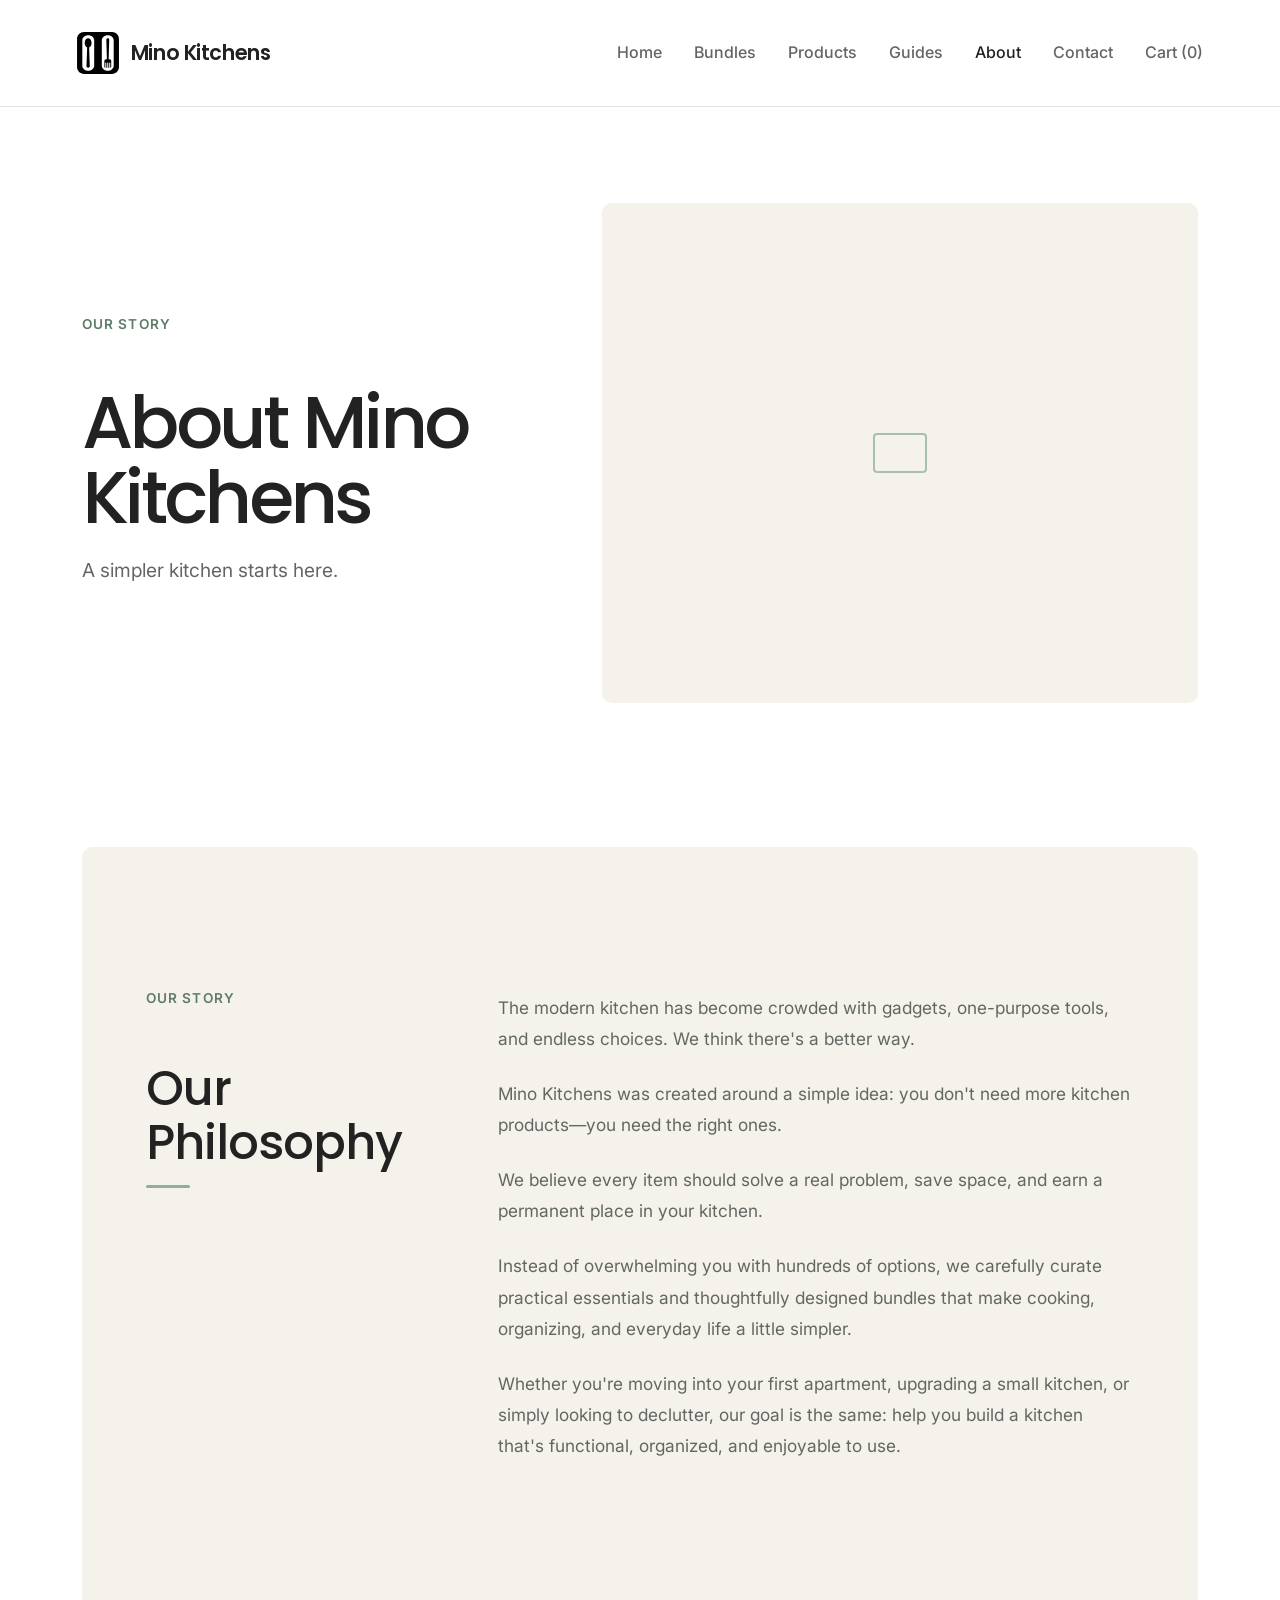
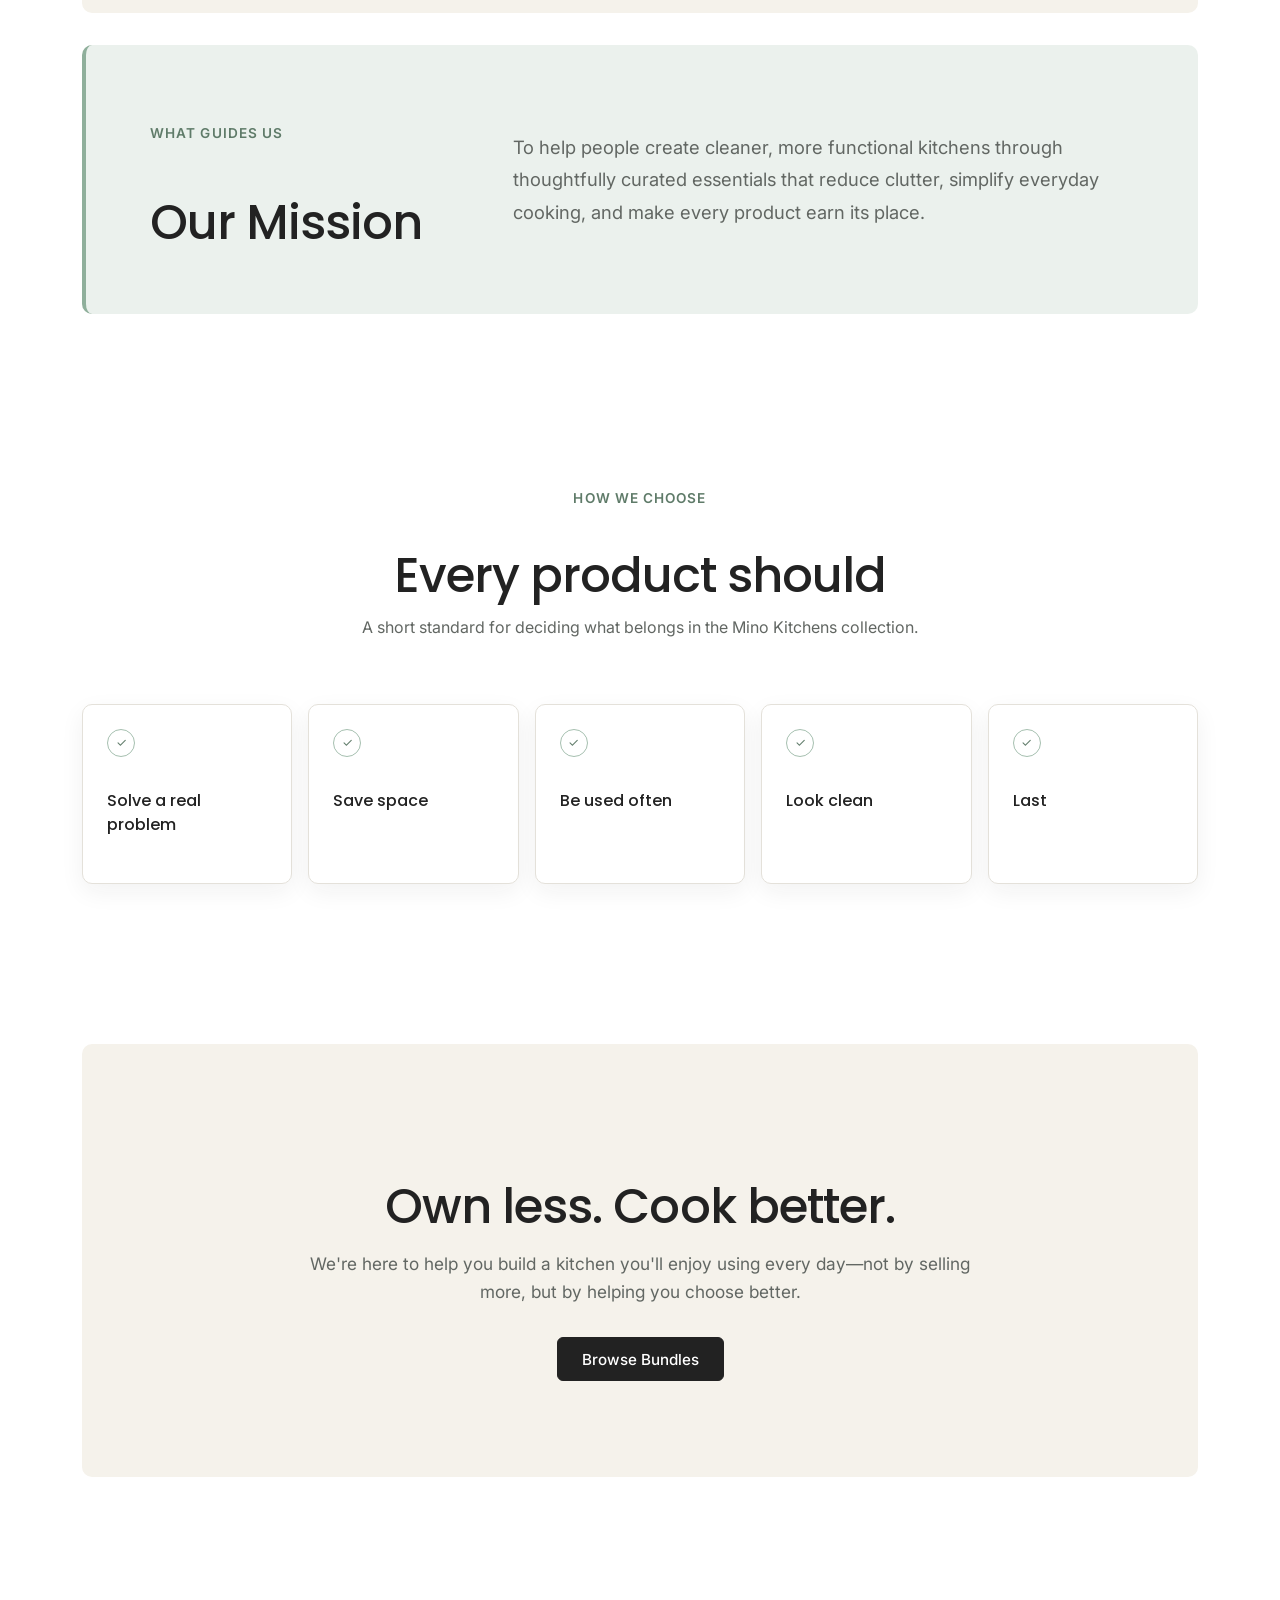
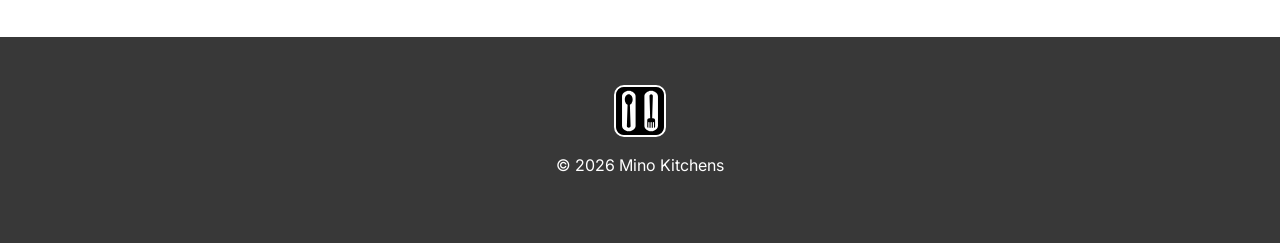
==== commit bf0225b8: "validation-system" ====
--- a/about.html
+++ b/about.html
@@ -63,7 +63,8 @@
     </main>
 
     <site-footer></site-footer>
-    <script src="js/core/cart.js"></script>
+    <script src="js/data/validator.js"></script>
+<script src="js/core/cart.js"></script>
     <script src="js/ui/site-components.js"></script>
     <script src="js/ui/cart-count.js"></script>
     <script src="js/ui/guidance-ui.js"></script>
--- a/css/variables.css
+++ b/css/variables.css
@@ -68,6 +68,17 @@
   --container-width: 1180px;
   --content-width: 720px;
   --container-wide: 1280px;
+  --content-width-sm: 560px;
+  --reading-width: 680px;
+  --article-width: 760px;
+  --feature-width: 820px;
+  --content-width-lg: 900px;
+  --catalog-width: 960px;
+  --card-width: 360px;
+  --card-width-wide: 420px;
+  --control-width: 500px;
+  --control-height: 44px;
+  --field-height: 52px;
   --card-radius: 10px;
   --button-radius: 6px;
   --radius-sm: 4px;
@@ -77,6 +88,8 @@
   --radius-pill: 999px;
   --radius-round: 50%;
   --border-width: 1px;
+  --border-width-strong: 2px;
+  --focus-ring-width: 3px;
   --border-accent-width: 4px;
 
   /* Elevation and motion */
@@ -86,4 +99,8 @@
   --shadow-focus: 0 0 0 3px var(--color-secondary-focus);
   --transition-fast: 120ms ease;
   --transition-normal: 180ms ease;
+  --motion-lift-xs: -1px;
+  --motion-lift-sm: -2px;
+  --motion-lift-md: -3px;
+  --motion-lift-lg: -8px;
 }
--- a/css/base.css
+++ b/css/base.css
@@ -58,7 +58,7 @@
 }
 
 :focus-visible {
-  outline: 3px solid var(--color-secondary);
+  outline: var(--focus-ring-width) solid var(--color-secondary);
   outline-offset: var(--space-3xs);
 }
 
--- a/css/styles.css
+++ b/css/styles.css
@@ -93,7 +93,7 @@
 }
 
 .hero-content {
-  max-width: 700px;
+  max-width: var(--content-width);
   padding: var(--space-sm);
 }
 
@@ -127,7 +127,7 @@
 
 .hero-button:hover {
   background: var(--color-accent);
-  transform: translateY(-3px);
+  transform: translateY(var(--motion-lift-md));
 }
 
 /* =========================
@@ -205,7 +205,7 @@
 }
 
 .product-card:hover {
-  transform: translateY(-8px);
+  transform: translateY(var(--motion-lift-lg));
 }
 
 .product-card img {
@@ -258,7 +258,7 @@
 #why-us ul {
   list-style: none;
 
-  max-width: 500px;
+  max-width: var(--control-width);
 
   margin: auto;
 }
@@ -327,7 +327,7 @@
 
 .detail-container {
 
-  max-width: 1200px;
+  max-width: var(--container-width);
 
   margin: auto;
 
@@ -458,7 +458,7 @@
 
 .category-grid,
 .product-grid {
-  max-width: 1100px;
+  max-width: var(--container-width);
   margin: 0 auto;
 }
 
@@ -468,7 +468,7 @@
 }
 
 .category-card:hover {
-  transform: translateY(-6px);
+  transform: translateY(var(--motion-lift-lg));
   box-shadow: var(--shadow-medium);
 }
 
@@ -483,7 +483,7 @@
 ========================= */
 
 .product-layout {
-  max-width: 1100px;
+  max-width: var(--container-width);
   margin: var(--space-3xl) auto;
   display: grid;
   grid-template-columns: 1fr 1fr;
@@ -602,7 +602,7 @@
 a:focus-visible,
 input:focus-visible,
 select:focus-visible {
-  outline: 3px solid var(--color-accent);
+  outline: var(--focus-ring-width) solid var(--color-accent);
   outline-offset: 3px;
 }
 
@@ -708,7 +708,7 @@
 .product-card button:hover,
 #add-cart:hover,
 .remove:hover {
-  transform: translateY(-2px);
+  transform: translateY(var(--motion-lift-sm));
   box-shadow: var(--shadow-medium);
 }
 
@@ -717,7 +717,7 @@
 ========================= */
 
 .products-page {
-  max-width: 1240px;
+  max-width: var(--container-wide);
   min-height: 70vh;
   margin: 0 auto;
 }
@@ -736,7 +736,7 @@
 
 .catalog-controls {
   display: flex;
-  max-width: 900px;
+  max-width: var(--content-width-lg);
   margin: 0 auto var(--space-sm);
   gap: var(--space-sm);
   align-items: end;
@@ -747,7 +747,7 @@
   width: auto;
   max-width: none;
   margin: 0;
-  border: 1px solid var(--color-border);
+  border: var(--border-width) solid var(--color-border);
   background: var(--color-on-dark);
   transition: border-color var(--transition-normal), box-shadow var(--transition-normal);
 }
@@ -770,7 +770,7 @@
 .sort-control select {
   height: 52px;
   padding: 0 var(--space-xl) 0 var(--space-xs);
-  border: 1px solid var(--color-border);
+  border: var(--border-width) solid var(--color-border);
   border-radius: var(--radius-md);
   background: var(--color-on-dark);
   color: var(--color-text);
@@ -780,7 +780,7 @@
 
 .category-filters {
   display: flex;
-  max-width: 900px;
+  max-width: var(--content-width-lg);
   margin: 0 auto var(--space-sm);
   gap: var(--space-2xs);
   flex-wrap: wrap;
@@ -788,7 +788,7 @@
 
 .filter-button {
   padding: var(--space-2xs) var(--space-sm);
-  border: 1px solid var(--color-border);
+  border: var(--border-width) solid var(--color-border);
   border-radius: var(--radius-pill);
   background: var(--color-on-dark);
   color: var(--color-text-muted);
@@ -800,7 +800,7 @@
 .filter-button:hover {
   border-color: var(--color-accent);
   color: var(--color-accent);
-  transform: translateY(-1px);
+  transform: translateY(var(--motion-lift-xs));
 }
 
 .filter-button.active {
@@ -811,7 +811,7 @@
 }
 
 .product-count {
-  max-width: 900px;
+  max-width: var(--content-width-lg);
   min-height: 24px;
   margin: 0 auto var(--space-md);
   color: var(--color-text-muted);
@@ -821,7 +821,7 @@
 .catalog-message {
   grid-column: 1 / -1;
   padding: var(--space-2xl) var(--space-md);
-  border: 1px dashed var(--color-border);
+  border: var(--border-width) dashed var(--color-border);
   border-radius: var(--radius-lg);
   background: var(--color-on-dark);
   color: var(--color-text-muted);
@@ -829,7 +829,7 @@
 }
 
 .cart-page {
-  max-width: 900px;
+  max-width: var(--content-width-lg);
   min-height: 65vh;
   margin: 0 auto;
 }
@@ -873,7 +873,7 @@
   }
 }
 
-@media (max-width: 560px) {
+@media (max-width: var(--content-width-sm)) {
   .navbar {
     justify-content: center;
     padding: var(--space-xs) var(--space-sm);
@@ -928,7 +928,7 @@
 }
 
 .section-header {
-  max-width: 720px;
+  max-width: var(--content-width);
   margin: 0 auto var(--space-2xl);
   text-align: center;
 }
@@ -938,7 +938,7 @@
 }
 
 .section-header > p:not(.eyebrow) {
-  max-width: 620px;
+  max-width: var(--reading-width);
   margin: 0 auto;
   color: var(--color-text-muted);
 }
@@ -966,7 +966,7 @@
   display: inline-grid;
   width: 20px;
   height: 20px;
-  border: 1px solid var(--color-secondary-border);
+  border: var(--border-width) solid var(--color-secondary-border);
   border-radius: var(--radius-round);
   place-items: center;
   background: var(--color-secondary-soft);
@@ -993,14 +993,14 @@
 .guides-page,
 .guide-detail,
 .bundle-detail-page {
-  max-width: 1180px;
+  max-width: var(--container-width);
   min-height: 70vh;
   margin: 0 auto;
   padding: var(--space-section) var(--space-lg) var(--space-page-end);
 }
 
 .page-header {
-  max-width: 720px;
+  max-width: var(--content-width);
   margin: 0 auto var(--space-3xl);
   text-align: center;
 }
@@ -1019,7 +1019,7 @@
 .page-header > p:not(.eyebrow),
 .article-header > p:not(.eyebrow),
 .bundle-detail-intro > p:not(.eyebrow) {
-  max-width: 640px;
+  max-width: var(--reading-width);
   margin: 0 auto;
   color: var(--color-text-muted);
   font-size: var(--font-size-card-title);
@@ -1064,7 +1064,7 @@
 
 .bundle-guidance-grid article {
   padding: var(--space-xl);
-  border: 1px solid var(--color-border);
+  border: var(--border-width) solid var(--color-border);
   border-radius: var(--radius-md);
 }
 
@@ -1089,21 +1089,21 @@
 }
 
 .bundle-products-section {
-  border-top: 1px solid var(--color-border);
+  border-top: var(--border-width) solid var(--color-border);
 }
 
 .bundle-products-section .product-grid {
-  max-width: 790px;
+  max-width: var(--feature-width);
   grid-template-columns: repeat(2, minmax(0, 1fr));
 }
 
 .optional-products .product-grid {
-  max-width: 380px;
+  max-width: var(--card-width);
   grid-template-columns: minmax(0, 1fr);
 }
 
 .bundle-rationale {
-  max-width: 900px;
+  max-width: var(--content-width-lg);
   margin: 0 auto;
   padding-right: var(--space-3xl);
   padding-left: var(--space-3xl);
@@ -1120,22 +1120,22 @@
 
 .bundle-rationale p,
 .bundle-cta > p:not(.eyebrow) {
-  max-width: 680px;
+  max-width: var(--reading-width);
   margin: 0 auto;
 }
 
 .bundle-faq {
-  max-width: 840px;
+  max-width: var(--feature-width);
   margin: 0 auto;
 }
 
 .faq-list {
-  border-top: 1px solid var(--color-border);
+  border-top: var(--border-width) solid var(--color-border);
 }
 
 .faq-list details {
   padding: var(--space-md) 0;
-  border-bottom: 1px solid var(--color-border);
+  border-bottom: var(--border-width) solid var(--color-border);
 }
 
 .faq-list summary {
@@ -1145,7 +1145,7 @@
 }
 
 .faq-list p {
-  max-width: 680px;
+  max-width: var(--reading-width);
   padding-top: var(--space-xs);
 }
 
@@ -1164,11 +1164,11 @@
 
 .product-selection {
   padding: var(--space-5xl) 0;
-  border-top: 1px solid var(--color-border);
+  border-top: var(--border-width) solid var(--color-border);
 }
 
 .product-selection-content {
-  max-width: 960px;
+  max-width: var(--catalog-width);
 }
 
 .product-selection h2 {
@@ -1181,7 +1181,7 @@
 }
 
 .philosophy-explanation {
-  max-width: 680px;
+  max-width: var(--reading-width);
   margin-bottom: var(--space-xl);
   color: var(--color-text-muted);
 }
@@ -1220,7 +1220,7 @@
   display: flex;
   min-height: 270px;
   padding: var(--space-xl);
-  border: 1px solid var(--color-border);
+  border: var(--border-width) solid var(--color-border);
   border-radius: var(--radius-md);
   flex-direction: column;
 }
@@ -1247,7 +1247,7 @@
 }
 
 .article-layout {
-  max-width: 820px;
+  max-width: var(--feature-width);
   margin: 0 auto;
 }
 
@@ -1257,13 +1257,13 @@
 }
 
 .article-content {
-  max-width: 720px;
+  max-width: var(--content-width);
   margin: 0 auto;
 }
 
 .article-content section {
   padding: var(--space-2xl) 0;
-  border-top: 1px solid var(--color-border);
+  border-top: var(--border-width) solid var(--color-border);
 }
 
 .article-content h2 {
@@ -1277,7 +1277,7 @@
 }
 
 .guide-progress-note {
-  max-width: 720px;
+  max-width: var(--content-width);
   margin: var(--space-2xl) auto 0;
   padding: var(--space-lg);
   border-radius: var(--radius-md);
@@ -1302,7 +1302,7 @@
   }
 }
 
-@media (max-width: 700px) {
+@media (max-width: var(--content-width)) {
   .bundles-page,
   .guides-page,
   .guide-detail,
@@ -1371,7 +1371,7 @@
 }
 
 .about-page {
-  max-width: 1180px;
+  max-width: var(--container-width);
   margin: 0 auto;
   padding: 0 var(--space-lg) var(--space-page-end);
 }
@@ -1386,7 +1386,7 @@
 }
 
 .about-hero h1 {
-  max-width: 560px;
+  max-width: var(--content-width-sm);
   margin-bottom: var(--space-sm);
   color: var(--color-primary);
   font-size: var(--font-size-hero);
@@ -1409,7 +1409,7 @@
 .about-story {
   display: grid;
   padding: var(--space-page-end) 0;
-  border-top: 1px solid var(--color-border);
+  border-top: var(--border-width) solid var(--color-border);
   grid-template-columns: minmax(230px, 0.6fr) minmax(0, 1.4fr);
   column-gap: var(--space-4xl);
 }
@@ -1425,7 +1425,7 @@
 }
 
 .about-story-copy {
-  max-width: 680px;
+  max-width: var(--reading-width);
   grid-column: 2;
   grid-row: 1 / span 3;
 }
@@ -1457,7 +1457,7 @@
 }
 
 .mission-block > p:last-child {
-  max-width: 680px;
+  max-width: var(--reading-width);
   grid-column: 2;
   grid-row: 1 / span 2;
   align-self: center;
@@ -1472,7 +1472,7 @@
 
 .brand-principle-grid {
   display: grid;
-  max-width: 1100px;
+  max-width: var(--container-width);
   margin: 0 auto;
   grid-template-columns: repeat(5, minmax(0, 1fr));
   gap: var(--space-sm);
@@ -1482,7 +1482,7 @@
   min-width: 0;
   min-height: 180px;
   padding: var(--space-lg) var(--space-md);
-  border: 1px solid var(--color-border);
+  border: var(--border-width) solid var(--color-border);
   border-radius: var(--radius-md);
   background: var(--color-on-dark);
 }
@@ -1492,7 +1492,7 @@
   width: 28px;
   height: 28px;
   margin-bottom: var(--space-lg);
-  border: 1px solid var(--color-secondary-border);
+  border: var(--border-width) solid var(--color-secondary-border);
   border-radius: var(--radius-round);
   place-items: center;
   color: var(--color-secondary-dark);
@@ -1526,7 +1526,7 @@
 }
 
 .brand-cta p {
-  max-width: 680px;
+  max-width: var(--reading-width);
   margin: 0 auto;
   color: var(--color-text-muted);
   font-size: var(--font-size-card-title);
@@ -1537,7 +1537,7 @@
 }
 
 mino-mission-callout {
-  max-width: 1180px;
+  max-width: var(--container-width);
   margin: 0 auto var(--space-section);
   padding: 0 var(--space-lg);
 }
@@ -1559,7 +1559,7 @@
 }
 
 .mission-callout > p {
-  max-width: 650px;
+  max-width: var(--reading-width);
   color: var(--color-text-muted);
 }
 
@@ -1583,7 +1583,7 @@
   }
 }
 
-@media (max-width: 700px) {
+@media (max-width: var(--content-width)) {
   .about-page {
     padding: 0 var(--space-sm) var(--space-5xl);
   }
@@ -1670,7 +1670,7 @@
   gap: var(--space-md);
   align-items: center;
   margin: 0;
-  border: 1px solid var(--color-border);
+  border: var(--border-width) solid var(--color-border);
 }
 
 .cart-item-details h2 {
@@ -1688,7 +1688,7 @@
 .qty-controls {
   margin: 0;
   gap: 0;
-  border: 1px solid var(--color-border);
+  border: var(--border-width) solid var(--color-border);
   border-radius: var(--radius-md);
   overflow: hidden;
 }
@@ -1725,10 +1725,10 @@
 }
 
 .cart-summary {
-  max-width: 420px;
+  max-width: var(--card-width-wide);
   margin: var(--space-lg) 0 0 auto;
   padding: var(--space-md);
-  border: 1px solid var(--color-border);
+  border: var(--border-width) solid var(--color-border);
   border-radius: var(--radius-lg);
   background: var(--color-on-dark);
   box-shadow: var(--shadow-light);
@@ -1754,7 +1754,7 @@
 
 .empty-cart {
   padding: var(--space-3xl) var(--space-md);
-  border: 1px dashed var(--color-border);
+  border: var(--border-width) dashed var(--color-border);
   border-radius: var(--radius-xl);
   background: var(--color-on-dark);
   text-align: center;
@@ -1765,7 +1765,7 @@
 }
 
 .empty-cart p {
-  max-width: 500px;
+  max-width: var(--control-width);
   margin: 0 auto var(--space-lg);
   color: var(--color-text-muted);
 }
@@ -1781,7 +1781,7 @@
   opacity: 1;
 }
 
-@media (max-width: 700px) {
+@media (max-width: var(--content-width)) {
   .cart-item {
     grid-template-columns: 1fr auto;
     gap: var(--space-sm);
@@ -1815,7 +1815,7 @@
 
 .navbar {
   padding: var(--space-md) 6vw;
-  border-bottom: 1px solid var(--color-border);
+  border-bottom: var(--border-width) solid var(--color-border);
   background: var(--color-surface-glass);
   box-shadow: none;
 }
@@ -1869,7 +1869,7 @@
 }
 
 .hero-content {
-  max-width: 760px;
+  max-width: var(--article-width);
 }
 
 .hero-content h1 {
@@ -1881,7 +1881,7 @@
 }
 
 .hero-content p {
-  max-width: 560px;
+  max-width: var(--content-width-sm);
   margin: 0 auto var(--space-xl);
   color: var(--color-text-muted);
   font-size: var(--font-size-lg);
@@ -1890,7 +1890,7 @@
 .hero-button,
 #add-cart,
 .product-card button {
-  border: 1px solid var(--color-primary);
+  border: var(--border-width) solid var(--color-primary);
   border-radius: var(--button-radius);
   background: var(--color-primary);
   color: var(--color-on-dark);
@@ -1911,13 +1911,13 @@
 
 .category-grid,
 .product-grid {
-  max-width: 1200px;
+  max-width: var(--container-width);
   gap: var(--space-2xl) var(--space-lg);
 }
 
 .category-card {
   padding: var(--space-xl) var(--space-lg);
-  border: 1px solid var(--color-border);
+  border: var(--border-width) solid var(--color-border);
   border-radius: var(--button-radius);
   background: var(--color-background);
   box-shadow: none;
@@ -1944,7 +1944,7 @@
 }
 
 .product-card {
-  max-width: 360px;
+  max-width: var(--card-width);
   border: 0;
   border-radius: 0;
   background: transparent;
@@ -2097,7 +2097,7 @@
 
 #why-us ul {
   display: grid;
-  max-width: 760px;
+  max-width: var(--article-width);
   grid-template-columns: 1fr 1fr;
   gap: 0 var(--space-2xl);
 }
@@ -2170,7 +2170,7 @@
   }
 }
 
-@media (max-width: 560px) {
+@media (max-width: var(--content-width-sm)) {
   .navbar {
     padding: var(--space-sm) var(--space-sm);
   }
@@ -2261,13 +2261,13 @@
   content: "";
   width: 54px;
   height: 40px;
-  border: 2px solid var(--color-secondary);
+  border: var(--border-width-strong) solid var(--color-secondary);
   border-radius: var(--radius-sm);
   opacity: 0.75;
 }
 
 .product-detail-page {
-  max-width: 1180px;
+  max-width: var(--container-width);
   margin: 0 auto;
 }
 
@@ -2305,7 +2305,7 @@
 }
 
 .product-info .description {
-  max-width: 520px;
+  max-width: var(--content-width-sm);
   margin-bottom: 0;
 }
 
@@ -2346,7 +2346,7 @@
 }
 
 .features {
-  max-width: 760px;
+  max-width: var(--article-width);
 }
 
 .features ul {
@@ -2379,7 +2379,7 @@
 }
 
 .content-page {
-  max-width: 760px;
+  max-width: var(--article-width);
   min-height: 65vh;
   margin: 0 auto;
   padding: var(--space-page-end) var(--space-lg);
@@ -2404,7 +2404,7 @@
 }
 
 .content-page > p:not(.eyebrow) {
-  max-width: 650px;
+  max-width: var(--reading-width);
   margin-bottom: var(--space-sm);
   color: var(--color-text-muted);
   font-size: var(--font-size-card-title);
@@ -2416,7 +2416,7 @@
   text-underline-offset: 4px;
 }
 
-@media (max-width: 900px) {
+@media (max-width: var(--content-width-lg)) {
   .product-hero {
     grid-template-columns: 1fr;
     gap: var(--space-2xl);
@@ -2481,7 +2481,7 @@
   display: inline-flex;
   min-height: 48px;
   padding: var(--space-xs) var(--space-md);
-  border: 1px solid var(--color-primary);
+  border: var(--border-width) solid var(--color-primary);
   border-radius: var(--button-radius);
   align-items: center;
   justify-content: center;
@@ -2500,7 +2500,7 @@
 .journey-grid,
 .bundle-grid {
   display: grid;
-  max-width: 1180px;
+  max-width: var(--container-width);
   margin: 0 auto;
   gap: var(--space-md);
 }
@@ -2513,7 +2513,7 @@
   display: flex;
   min-height: 240px;
   padding: var(--space-lg) var(--space-lg);
-  border: 1px solid var(--color-border);
+  border: var(--border-width) solid var(--color-border);
   border-radius: var(--radius-md);
   flex-direction: column;
   color: var(--color-primary);
@@ -2605,10 +2605,10 @@
 }
 
 .product-philosophy {
-  max-width: 820px;
+  max-width: var(--feature-width);
   margin: 0;
   padding: var(--space-3xl) 0;
-  border-top: 1px solid var(--color-border);
+  border-top: var(--border-width) solid var(--color-border);
 }
 
 .product-philosophy h2 {
@@ -2617,7 +2617,7 @@
 }
 
 .product-philosophy p {
-  max-width: 680px;
+  max-width: var(--reading-width);
   color: var(--color-text-muted);
 }
 
@@ -2630,7 +2630,7 @@
 
 .philosophy-badge {
   padding: var(--space-2xs) var(--space-xs);
-  border: 1px solid var(--color-secondary-border);
+  border: var(--border-width) solid var(--color-secondary-border);
   border-radius: var(--radius-pill);
   background: var(--color-secondary-soft);
   color: var(--color-secondary-dark);
@@ -2639,7 +2639,7 @@
 }
 
 .placeholder-page {
-  max-width: 900px;
+  max-width: var(--content-width-lg);
   min-height: 72vh;
 }
 
@@ -2666,7 +2666,7 @@
 
 .bundle-placeholder-details {
   display: grid;
-  max-width: 720px;
+  max-width: var(--content-width);
   margin: var(--space-2xl) 0 var(--space-md);
   grid-template-columns: repeat(2, minmax(0, 1fr));
   gap: var(--space-sm);
@@ -2690,7 +2690,7 @@
   font-weight: 500;
 }
 
-@media (max-width: 960px) {
+@media (max-width: var(--catalog-width)) {
   .journey-grid {
     grid-template-columns: repeat(2, minmax(0, 1fr));
   }
@@ -2700,7 +2700,7 @@
   }
 }
 
-@media (max-width: 640px) {
+@media (max-width: var(--reading-width)) {
   .hero-actions,
   .placeholder-actions {
     align-items: stretch;
@@ -2777,11 +2777,11 @@
   width: 52px;
   height: 52px;
   margin: 0 auto var(--space-sm);
-  border: 2px solid var(--color-on-dark);
+  border: var(--border-width-strong) solid var(--color-on-dark);
   border-radius: var(--card-radius);
 }
 
-@media (max-width: 560px) {
+@media (max-width: var(--content-width-sm)) {
   .logo {
     gap: var(--space-2xs);
   }
@@ -2790,199 +2790,6 @@
     width: 36px;
     height: 36px;
   }
-}
-
-/* =========================
-   Canonical Site Design System
-========================= */
-body {
-  background: var(--color-background);
-  color: var(--color-text);
-}
-
-body,
-button,
-input,
-select,
-textarea {
-  color: var(--color-text);
-}
-
-p {
-  color: inherit;
-}
-
-.page-header {
-  max-width: 720px;
-  margin: 0 auto var(--space-3xl);
-  text-align: center;
-}
-
-.page-header h1 {
-  margin-bottom: var(--space-sm);
-  color: var(--color-text);
-  font-size: var(--font-size-page-title);
-  font-weight: 500;
-  letter-spacing: -0.04em;
-  line-height: 1.08;
-}
-
-.page-header > p:not(.eyebrow) {
-  max-width: 620px;
-  margin: 0 auto;
-  color: var(--color-text-muted);
-}
-
-.page-header h1::after,
-.about-story > h2::after,
-.product-selection h2::after,
-.bundle-rationale h2::after {
-  content: "";
-  display: block;
-  width: 44px;
-  height: 3px;
-  margin: var(--space-sm) auto 0;
-  border-radius: var(--radius-pill);
-  background: var(--color-secondary);
-}
-
-.about-story > h2::after,
-.product-selection h2::after {
-  margin-right: 0;
-  margin-left: 0;
-}
-
-/* Shared controls */
-.hero-button,
-.secondary-button,
-.product-card button,
-#add-cart,
-.filter-button,
-.remove,
-.qty-controls button {
-  min-height: 44px;
-  border-radius: var(--button-radius);
-  font-family: var(--font-body);
-  font-size: var(--font-size-button);
-  font-weight: 500;
-  transition: background-color var(--transition-normal),
-    border-color var(--transition-normal), color var(--transition-normal),
-    box-shadow var(--transition-normal), transform var(--transition-normal);
-}
-
-.hero-button,
-.product-card button,
-#add-cart {
-  border: 1px solid var(--color-primary);
-  background: var(--color-primary);
-  color: var(--color-background);
-}
-
-.hero-button:hover,
-.hero-button:focus-visible,
-.product-card button:hover,
-.product-card button:focus-visible,
-#add-cart:hover,
-#add-cart:focus-visible {
-  border-color: var(--color-primary-hover);
-  background: var(--color-primary-hover);
-  box-shadow: var(--shadow-light);
-  color: var(--color-background);
-  transform: translateY(-1px);
-}
-
-.secondary-button,
-.filter-button,
-.remove {
-  border: 1px solid var(--color-border);
-  background: var(--color-background);
-  color: var(--color-text);
-}
-
-.secondary-button:hover,
-.secondary-button:focus-visible,
-.filter-button:hover,
-.filter-button:focus-visible {
-  border-color: var(--color-primary);
-  background: var(--color-primary);
-  color: var(--color-background);
-  transform: translateY(-1px);
-}
-
-.filter-button.active {
-  border-color: var(--color-secondary);
-  background: var(--color-secondary);
-  color: var(--color-primary);
-}
-
-.product-card button.added,
-#add-cart.added {
-  border-color: var(--color-secondary);
-  background: var(--color-secondary);
-  color: var(--color-primary);
-}
-
-input,
-select,
-textarea {
-  width: 100%;
-  min-height: 52px;
-  padding: var(--space-xs) var(--space-sm);
-  border: 1px solid var(--color-border);
-  border-radius: var(--button-radius);
-  background: var(--color-background);
-  font-size: var(--font-size-md);
-  transition: border-color var(--transition-normal),
-    box-shadow var(--transition-normal);
-}
-
-input:hover,
-select:hover,
-textarea:hover {
-  border-color: var(--color-border-strong);
-}
-
-input:focus,
-select:focus,
-textarea:focus {
-  border-color: var(--color-secondary);
-  box-shadow: var(--shadow-focus);
-  outline: none;
-}
-
-/* Shared card language */
-.journey-card,
-.bundle-card,
-.guide-card,
-.brand-principle-card,
-.cart-item,
-.cart-summary,
-.empty-cart,
-.benefit-card,
-.selection-grid > div {
-  border: 1px solid var(--color-border);
-  border-radius: var(--card-radius);
-  box-shadow: var(--shadow-light);
-}
-
-.journey-card,
-.bundle-card,
-.guide-card,
-.product-card {
-  transition: transform var(--transition-normal),
-    box-shadow var(--transition-normal), border-color var(--transition-normal);
-}
-
-.journey-card:hover,
-.bundle-card:hover,
-.guide-card:hover {
-  border-color: var(--color-secondary-border);
-  box-shadow: var(--shadow-light);
-  transform: translateY(-3px);
-}
-
-.product-card:hover {
-  transform: translateY(-2px);
 }
 
 /* Products */
@@ -3003,7 +2810,7 @@
 }
 
 .catalog-controls {
-  max-width: 940px;
+  max-width: var(--catalog-width);
   margin-bottom: var(--space-lg);
   padding: var(--space-lg);
   border-radius: var(--card-radius);
@@ -3012,13 +2819,13 @@
 }
 
 .category-filters {
-  max-width: 940px;
+  max-width: var(--catalog-width);
   margin-bottom: var(--space-md);
   gap: var(--space-2xs);
 }
 
 .product-count {
-  max-width: 940px;
+  max-width: var(--catalog-width);
   margin-bottom: var(--space-xl);
   color: var(--color-text-muted);
 }
@@ -3034,7 +2841,7 @@
 }
 
 .bundles-page .page-header {
-  max-width: 900px;
+  max-width: var(--content-width-lg);
   padding: var(--space-4xl) var(--space-2xl);
   border-radius: var(--card-radius);
   background: var(--color-surface);
@@ -3065,7 +2872,7 @@
 
 .bundle-guidance-grid article {
   border: 0;
-  border-left: 4px solid var(--color-secondary);
+  border-left: var(--border-accent-width) solid var(--color-secondary);
   border-radius: var(--card-radius);
   background: var(--color-secondary-soft);
   box-shadow: none;
@@ -3119,7 +2926,7 @@
   margin: 0 0 var(--space-lg);
   padding: var(--space-4xl) var(--space-3xl);
   border: 0;
-  border-left: 4px solid var(--color-secondary);
+  border-left: var(--border-accent-width) solid var(--color-secondary);
   border-radius: var(--card-radius);
   background: var(--color-secondary-soft-medium);
 }
@@ -3169,7 +2976,7 @@
 }
 
 .mission-block {
-  border-left: 4px solid var(--color-secondary);
+  border-left: var(--border-accent-width) solid var(--color-secondary);
   background: var(--color-secondary-soft-strong);
 }
 
@@ -3249,7 +3056,7 @@
 
 /* Cart */
 .cart-page {
-  max-width: 980px;
+  max-width: var(--catalog-width);
   padding: var(--space-section) var(--space-lg) var(--space-page-end);
 }
 
@@ -3287,7 +3094,7 @@
 .cart-summary {
   margin-top: var(--space-xl);
   padding: var(--space-lg);
-  border-top: 4px solid var(--color-secondary);
+  border-top: var(--border-accent-width) solid var(--color-secondary);
   background: var(--color-surface);
   box-shadow: none;
 }
@@ -3318,7 +3125,7 @@
   box-shadow: none;
 }
 
-@media (max-width: 900px) {
+@media (max-width: var(--content-width-lg)) {
   .bundle-detail-hero {
     padding: var(--space-2xl);
   }
@@ -3331,7 +3138,7 @@
   }
 }
 
-@media (max-width: 700px) {
+@media (max-width: var(--content-width)) {
   .products-page,
   .bundles-page,
   .bundle-detail-page,
--- a/css/components.css
+++ b/css/components.css
@@ -9,7 +9,7 @@
 .remove,
 .qty-controls button {
   display: inline-flex;
-  min-height: 44px;
+  min-height: var(--control-height);
   padding: var(--space-xs) var(--space-md);
   border: var(--border-width) solid transparent;
   border-radius: var(--button-radius);
@@ -42,13 +42,12 @@
   background: var(--color-primary-hover);
   box-shadow: var(--shadow-light);
   color: var(--color-on-dark);
-  transform: translateY(-1px);
+  transform: translateY(var(--motion-lift-xs));
 }
 
 .button--secondary,
 .secondary-button,
-.filter-button,
-.remove {
+.filter-button {
   border-color: var(--color-border);
   background: var(--color-background);
   color: var(--color-text);
@@ -60,11 +59,12 @@
   border-color: var(--color-primary);
   background: var(--color-primary);
   color: var(--color-on-dark);
-  transform: translateY(-1px);
+  transform: translateY(var(--motion-lift-xs));
 }
 
 .button--text,
-.text-button {
+.text-button,
+.remove {
   min-height: auto;
   padding: var(--space-2xs) 0;
   border: 0;
@@ -73,6 +73,19 @@
   text-decoration: underline;
   text-decoration-color: var(--color-accent);
   text-underline-offset: var(--space-3xs);
+}
+
+.remove {
+  color: var(--color-danger-text);
+  text-decoration-color: var(--color-accent);
+}
+
+.filter-button.active,
+.product-card button.added,
+#add-cart.added {
+  border-color: var(--color-secondary);
+  background: var(--color-secondary);
+  color: var(--color-primary);
 }
 
 .card,
@@ -98,10 +111,11 @@
 .product-card:hover,
 .bundle-card:hover,
 .journey-card:hover,
-.guide-card:hover {
+.guide-card:hover,
+.brand-principle-card:hover {
   border-color: var(--color-secondary);
   box-shadow: var(--shadow-medium);
-  transform: translateY(-3px);
+  transform: translateY(var(--motion-lift-md));
 }
 
 .card__body,
@@ -117,6 +131,13 @@
 
 .bundle-card-content {
   padding: var(--space-lg);
+}
+
+.bundle-image img,
+.bundle-detail-image img {
+  width: 100%;
+  height: 100%;
+  object-fit: cover;
 }
 
 .section-header,
@@ -130,7 +151,37 @@
 
 .section-header > p:not(.eyebrow),
 .page-header > p:not(.eyebrow) {
+  max-width: var(--reading-width);
+  margin-right: auto;
+  margin-left: auto;
   color: var(--color-text-muted);
+}
+
+.page-header h1 {
+  margin-bottom: var(--space-sm);
+  font-size: var(--font-size-page-title);
+  font-weight: 500;
+  letter-spacing: -0.04em;
+  line-height: 1.08;
+}
+
+.page-header h1::after,
+.about-story > h2::after,
+.product-selection h2::after,
+.bundle-rationale h2::after {
+  content: "";
+  display: block;
+  width: 44px;
+  height: 3px;
+  margin: var(--space-sm) auto 0;
+  border-radius: var(--radius-pill);
+  background: var(--color-secondary);
+}
+
+.about-story > h2::after,
+.product-selection h2::after {
+  margin-right: 0;
+  margin-left: 0;
 }
 
 .eyebrow {
@@ -145,7 +196,7 @@
 select,
 textarea {
   width: 100%;
-  min-height: 52px;
+  min-height: var(--field-height);
   padding: var(--space-xs) var(--space-sm);
   border: var(--border-width) solid var(--color-border);
   border-radius: var(--button-radius);
@@ -154,6 +205,12 @@
   transition: border-color var(--transition-normal), box-shadow var(--transition-normal);
 }
 
+input:hover,
+select:hover,
+textarea:hover {
+  border-color: var(--color-border-strong);
+}
+
 input:focus,
 select:focus,
 textarea:focus {
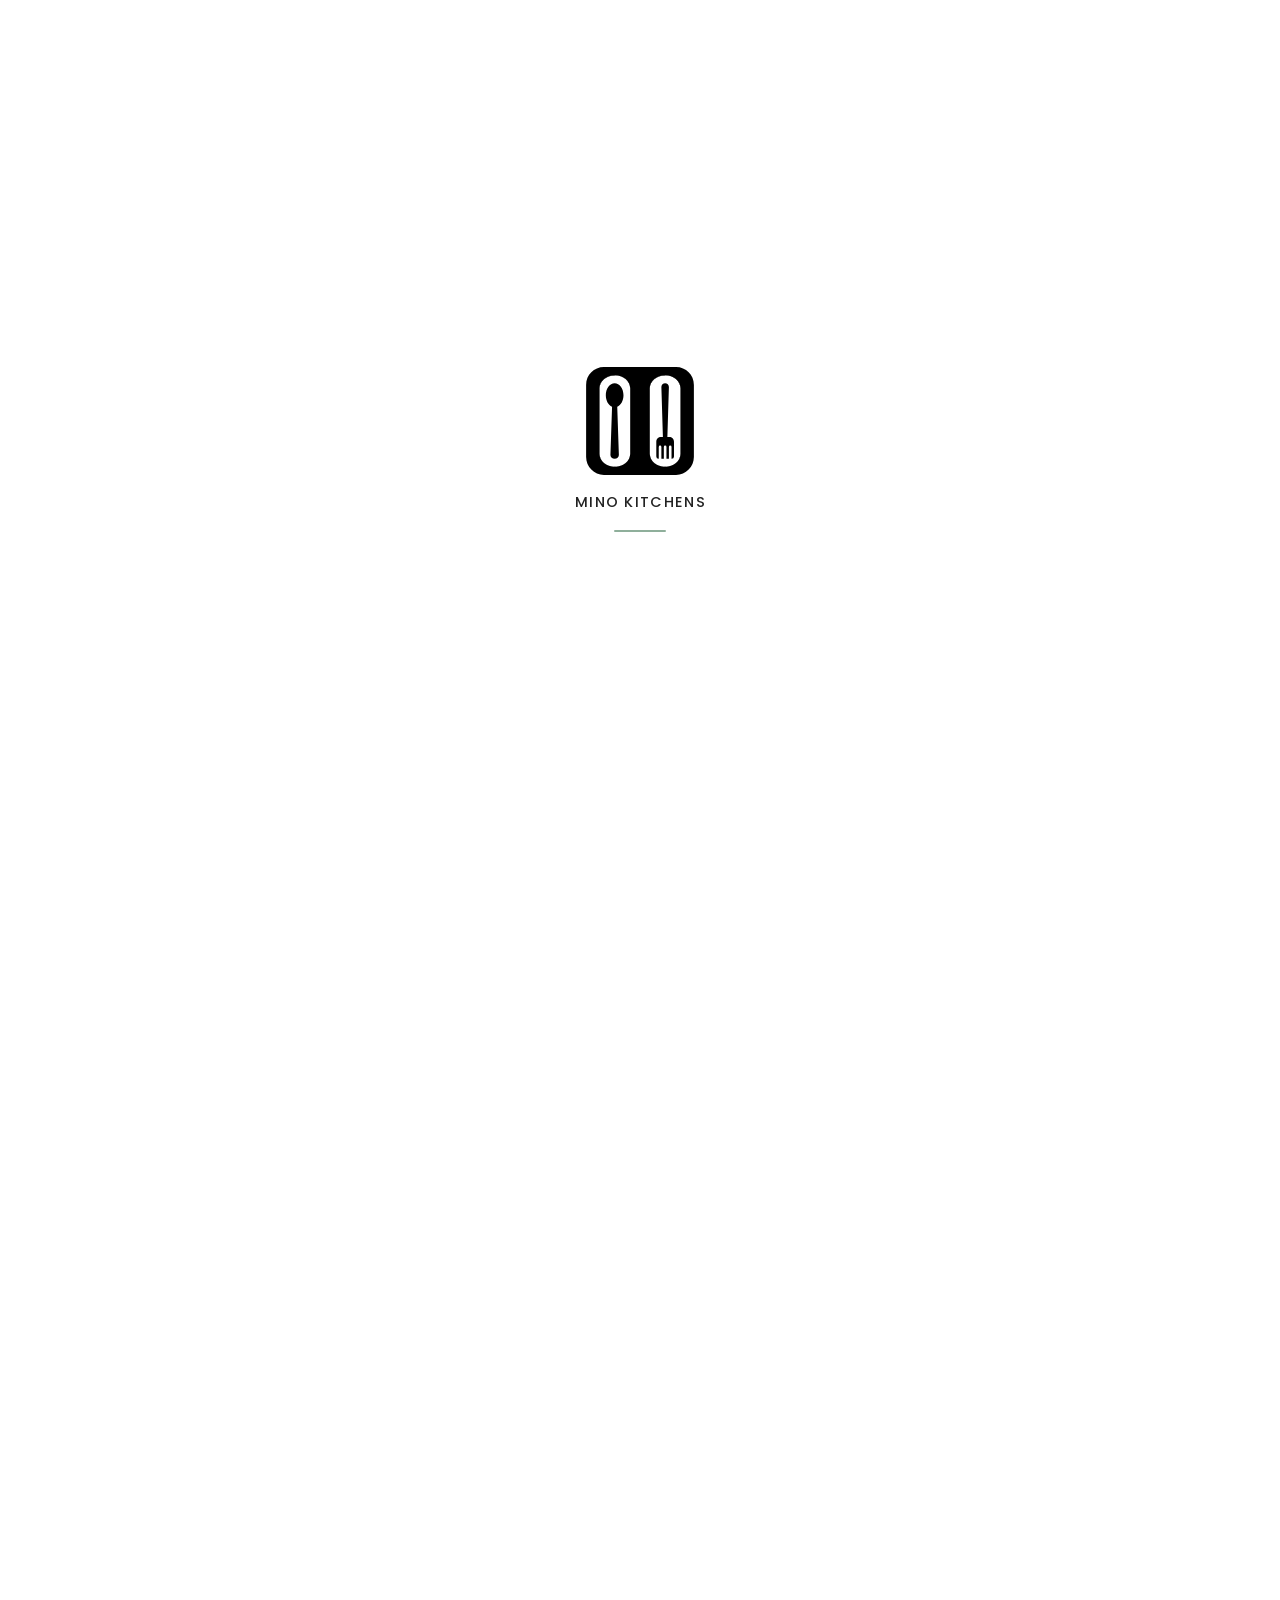
==== commit 1b510020: "animations and polishing - part 2" ====
--- a/about.html
+++ b/about.html
@@ -12,6 +12,8 @@
     <link rel="stylesheet" href="css/components.css">
     <link rel="stylesheet" href="css/utilities.css">
     <link rel="stylesheet" href="css/responsive.css">
+    <link rel="stylesheet" href="css/polish.css">
+    <script src="js/ui/site-loader.js"></script>
   </head>
   <body>
     <site-header></site-header>
--- a/css/styles.css
+++ b/css/styles.css
@@ -873,7 +873,7 @@
   }
 }
 
-@media (max-width: var(--content-width-sm)) {
+@media (max-width: 560px) {
   .navbar {
     justify-content: center;
     padding: var(--space-xs) var(--space-sm);
@@ -1302,7 +1302,7 @@
   }
 }
 
-@media (max-width: var(--content-width)) {
+@media (max-width: 720px) {
   .bundles-page,
   .guides-page,
   .guide-detail,
@@ -1583,7 +1583,7 @@
   }
 }
 
-@media (max-width: var(--content-width)) {
+@media (max-width: 720px) {
   .about-page {
     padding: 0 var(--space-sm) var(--space-5xl);
   }
@@ -1781,7 +1781,7 @@
   opacity: 1;
 }
 
-@media (max-width: var(--content-width)) {
+@media (max-width: 720px) {
   .cart-item {
     grid-template-columns: 1fr auto;
     gap: var(--space-sm);
@@ -2170,7 +2170,7 @@
   }
 }
 
-@media (max-width: var(--content-width-sm)) {
+@media (max-width: 560px) {
   .navbar {
     padding: var(--space-sm) var(--space-sm);
   }
@@ -2416,7 +2416,7 @@
   text-underline-offset: 4px;
 }
 
-@media (max-width: var(--content-width-lg)) {
+@media (max-width: 900px) {
   .product-hero {
     grid-template-columns: 1fr;
     gap: var(--space-2xl);
@@ -2690,7 +2690,7 @@
   font-weight: 500;
 }
 
-@media (max-width: var(--catalog-width)) {
+@media (max-width: 960px) {
   .journey-grid {
     grid-template-columns: repeat(2, minmax(0, 1fr));
   }
@@ -2700,7 +2700,7 @@
   }
 }
 
-@media (max-width: var(--reading-width)) {
+@media (max-width: 680px) {
   .hero-actions,
   .placeholder-actions {
     align-items: stretch;
@@ -2781,7 +2781,7 @@
   border-radius: var(--card-radius);
 }
 
-@media (max-width: var(--content-width-sm)) {
+@media (max-width: 560px) {
   .logo {
     gap: var(--space-2xs);
   }
@@ -3125,7 +3125,7 @@
   box-shadow: none;
 }
 
-@media (max-width: var(--content-width-lg)) {
+@media (max-width: 900px) {
   .bundle-detail-hero {
     padding: var(--space-2xl);
   }
@@ -3138,7 +3138,7 @@
   }
 }
 
-@media (max-width: var(--content-width)) {
+@media (max-width: 720px) {
   .products-page,
   .bundles-page,
   .bundle-detail-page,
--- a/css/components.css
+++ b/css/components.css
@@ -218,3 +218,104 @@
   box-shadow: var(--shadow-focus);
   outline: none;
 }
+
+/* Product cards: quiet, consistent presentation across every catalog context. */
+.product-card {
+  display: flex;
+  height: 100%;
+  max-width: none;
+  border: var(--border-width) solid var(--color-border);
+  border-radius: var(--card-radius);
+  background: var(--color-background);
+  box-shadow: var(--shadow-light);
+  flex-direction: column;
+  overflow: hidden;
+}
+
+.product-card:hover {
+  border-color: var(--color-border-strong);
+  box-shadow: var(--shadow-medium);
+  transform: translateY(var(--motion-lift-sm));
+}
+
+.product-image-link {
+  display: block;
+  width: 100%;
+  height: auto;
+  aspect-ratio: 4 / 3;
+  border-radius: 0;
+  background: var(--color-surface);
+  overflow: hidden;
+}
+
+.product-card img {
+  display: block;
+  width: 100%;
+  height: 100%;
+  object-fit: cover;
+  opacity: 1;
+  transition: transform var(--transition-normal), opacity var(--transition-normal);
+}
+
+.product-card-content {
+  display: flex;
+  padding: var(--space-md);
+  flex: 1;
+  flex-direction: column;
+}
+
+.product-card-badges {
+  display: flex;
+  min-height: 26px;
+  margin-bottom: var(--space-sm);
+  gap: var(--space-2xs);
+  flex-wrap: wrap;
+}
+
+.product-card-badges .philosophy-badge {
+  padding: var(--space-3xs) var(--space-2xs);
+  border-color: var(--color-border);
+  background: var(--color-secondary-soft-subtle);
+  font-size: var(--font-size-xs);
+  font-weight: 500;
+  letter-spacing: 0.01em;
+}
+
+.product-card-content h3 {
+  margin-bottom: var(--space-sm);
+  font-size: var(--font-size-card-title);
+  font-weight: 500;
+  letter-spacing: -0.015em;
+  line-height: 1.35;
+}
+
+.product-card .product-price {
+  margin-top: auto;
+  margin-bottom: var(--space-md);
+  color: var(--color-text);
+  font-size: var(--font-size-lg);
+  font-weight: 500;
+  letter-spacing: -0.02em;
+  line-height: 1.2;
+}
+
+.product-card-content .add-cart {
+  width: 100%;
+  min-height: var(--field-height);
+  padding: var(--space-xs) var(--space-md);
+}
+
+@media (hover: hover) {
+  .product-card:hover img {
+    opacity: 1;
+    transform: scale(1.012);
+  }
+}
+
+@media (hover: none) {
+  .product-card:hover {
+    border-color: var(--color-border);
+    box-shadow: var(--shadow-light);
+    transform: none;
+  }
+}
--- a/css/polish.css
+++ b/css/polish.css
@@ -0,0 +1,299 @@
+/* Launch polish: a restrained final layer shared by every existing page. */
+html {
+  background: var(--color-background);
+}
+
+body {
+  color: var(--color-text);
+}
+
+main {
+  overflow: clip;
+}
+
+.page-header {
+  margin-bottom: var(--space-3xl);
+}
+
+.page-header .eyebrow,
+.section-header .eyebrow {
+  margin-bottom: var(--space-xs);
+}
+
+.page-header > p:not(.eyebrow),
+.section-header > p:not(.eyebrow) {
+  line-height: 1.75;
+}
+
+.products-page,
+.bundles-page,
+.guides-page,
+.about-page,
+.guide-detail,
+.bundle-detail-page {
+  padding-top: var(--space-5xl);
+  padding-bottom: var(--space-page-end);
+}
+
+.product-grid,
+.bundle-grid,
+.guide-grid {
+  align-items: stretch;
+  gap: var(--space-lg);
+}
+
+.bundle-card,
+.guide-card,
+.journey-card,
+.brand-principle-card {
+  border-color: var(--color-border);
+  box-shadow: var(--shadow-light);
+}
+
+.bundle-card-content,
+.guide-card,
+.journey-card,
+.brand-principle-card {
+  padding: var(--space-lg);
+}
+
+.bundle-card h2,
+.bundle-card h3,
+.guide-card h2,
+.guide-card h3 {
+  letter-spacing: -0.02em;
+  line-height: 1.35;
+}
+
+.bundle-card p,
+.guide-card p,
+.journey-card p,
+.brand-principle-card p {
+  color: var(--color-text-muted);
+  line-height: 1.7;
+}
+
+.button,
+.hero-button,
+.secondary-button,
+.filter-button,
+.product-card button,
+#add-cart {
+  font-weight: 500;
+  letter-spacing: 0.005em;
+}
+
+.content-page,
+.contact-card,
+.cart-summary,
+.cart-item,
+.empty-cart {
+  border-color: var(--color-border);
+  box-shadow: var(--shadow-light);
+}
+
+.contact-card {
+  padding: var(--space-2xl);
+}
+
+.contact-card h1 {
+  margin-bottom: var(--space-md);
+  letter-spacing: -0.035em;
+}
+
+.catalog-controls {
+  margin-bottom: var(--space-lg);
+}
+
+.product-count,
+.bundle-browse-note {
+  color: var(--color-text-muted);
+}
+
+img {
+  background: var(--color-surface);
+}
+
+@media (hover: hover) {
+  .bundle-card:hover,
+  .guide-card:hover,
+  .journey-card:hover {
+    border-color: var(--color-border-strong);
+    box-shadow: var(--shadow-medium);
+    transform: translateY(var(--motion-lift-sm));
+  }
+
+  .button:hover,
+  .hero-button:hover,
+  .secondary-button:hover {
+    transform: translateY(var(--motion-lift-xs));
+  }
+}
+
+/* A soft page arrival improves perceived finish without delaying interaction. */
+.page-ready main > :first-child {
+  animation: mino-page-arrival 320ms ease-out both;
+}
+
+@keyframes mino-page-arrival {
+  from {
+    opacity: 0;
+    transform: translateY(var(--space-2xs));
+  }
+  to {
+    opacity: 1;
+    transform: translateY(0);
+  }
+}
+
+/* One-time brand introduction. */
+.mino-loading body > :not(.site-loader),
+.mino-transitioning body > :not(.site-loader) {
+  visibility: hidden;
+}
+
+.site-loader {
+  position: fixed;
+  z-index: 9999;
+  display: grid;
+  background: var(--color-background);
+  inset: 0;
+  place-items: center;
+}
+
+.site-loader--transition {
+  opacity: 1;
+}
+
+.site-loader__mark {
+  display: grid;
+  color: var(--color-text);
+  font-family: var(--font-heading);
+  font-size: var(--font-size-sm);
+  font-weight: 500;
+  letter-spacing: 0.09em;
+  opacity: 0;
+  text-transform: uppercase;
+  transform: scale(0.975);
+  animation: mino-mark-in 900ms cubic-bezier(0.22, 1, 0.36, 1) 240ms forwards;
+  gap: var(--space-sm);
+  justify-items: center;
+}
+
+.site-loader--intro .site-loader__mark::after {
+  width: 52px;
+  height: 2px;
+  border-radius: var(--radius-pill);
+  background: var(--color-secondary);
+  content: "";
+  opacity: 0;
+  transform: scaleX(0.6);
+  animation: mino-accent-in 720ms cubic-bezier(0.22, 1, 0.36, 1) 1100ms forwards;
+}
+
+.site-loader--transition .site-loader__mark {
+  animation: none;
+  opacity: 1;
+  transform: scale(1);
+}
+
+.site-loader--transition .site-loader__logo {
+  width: 72px;
+  height: 72px;
+}
+
+.site-loader--transition .site-loader__name {
+  display: none;
+}
+
+.site-loader__logo {
+  width: 108px;
+  height: 108px;
+  background: transparent;
+}
+
+.site-loader.is-leaving {
+  opacity: 0;
+  pointer-events: none;
+  transition: opacity 520ms cubic-bezier(0.4, 0, 0.2, 1);
+}
+
+.site-loader.is-entering {
+  opacity: 0;
+  animation: mino-transition-in 520ms cubic-bezier(0.4, 0, 0.2, 1) forwards;
+}
+
+@keyframes mino-mark-in {
+  to {
+    opacity: 1;
+    transform: scale(1);
+  }
+}
+
+@keyframes mino-accent-in {
+  to {
+    opacity: 1;
+    transform: scaleX(1);
+  }
+}
+
+@keyframes mino-transition-in {
+  to { opacity: 1; }
+}
+
+@media (max-width: 768px) {
+  .products-page,
+  .bundles-page,
+  .guides-page,
+  .about-page,
+  .guide-detail,
+  .bundle-detail-page {
+    padding-top: var(--space-4xl);
+    padding-bottom: var(--space-5xl);
+  }
+
+  .product-grid,
+  .bundle-grid,
+  .guide-grid {
+    gap: var(--space-xl);
+  }
+
+  .bundle-card-content,
+  .guide-card,
+  .journey-card,
+  .brand-principle-card,
+  .contact-card {
+    padding: var(--space-md);
+  }
+}
+
+@media (max-width: 560px) {
+  .page-header {
+    margin-bottom: var(--space-2xl);
+  }
+
+  .products-page,
+  .bundles-page,
+  .guides-page,
+  .about-page,
+  .guide-detail,
+  .bundle-detail-page {
+    padding-top: var(--space-3xl);
+    padding-bottom: var(--space-4xl);
+  }
+}
+
+@media (prefers-reduced-motion: reduce) {
+  .page-ready main > :first-child,
+  .site-loader__mark,
+  .site-loader--intro .site-loader__mark::after,
+  .site-loader.is-entering {
+    animation: none;
+    opacity: 1;
+    transform: none;
+  }
+
+  .site-loader.is-leaving {
+    transition-duration: 0.01ms;
+  }
+}
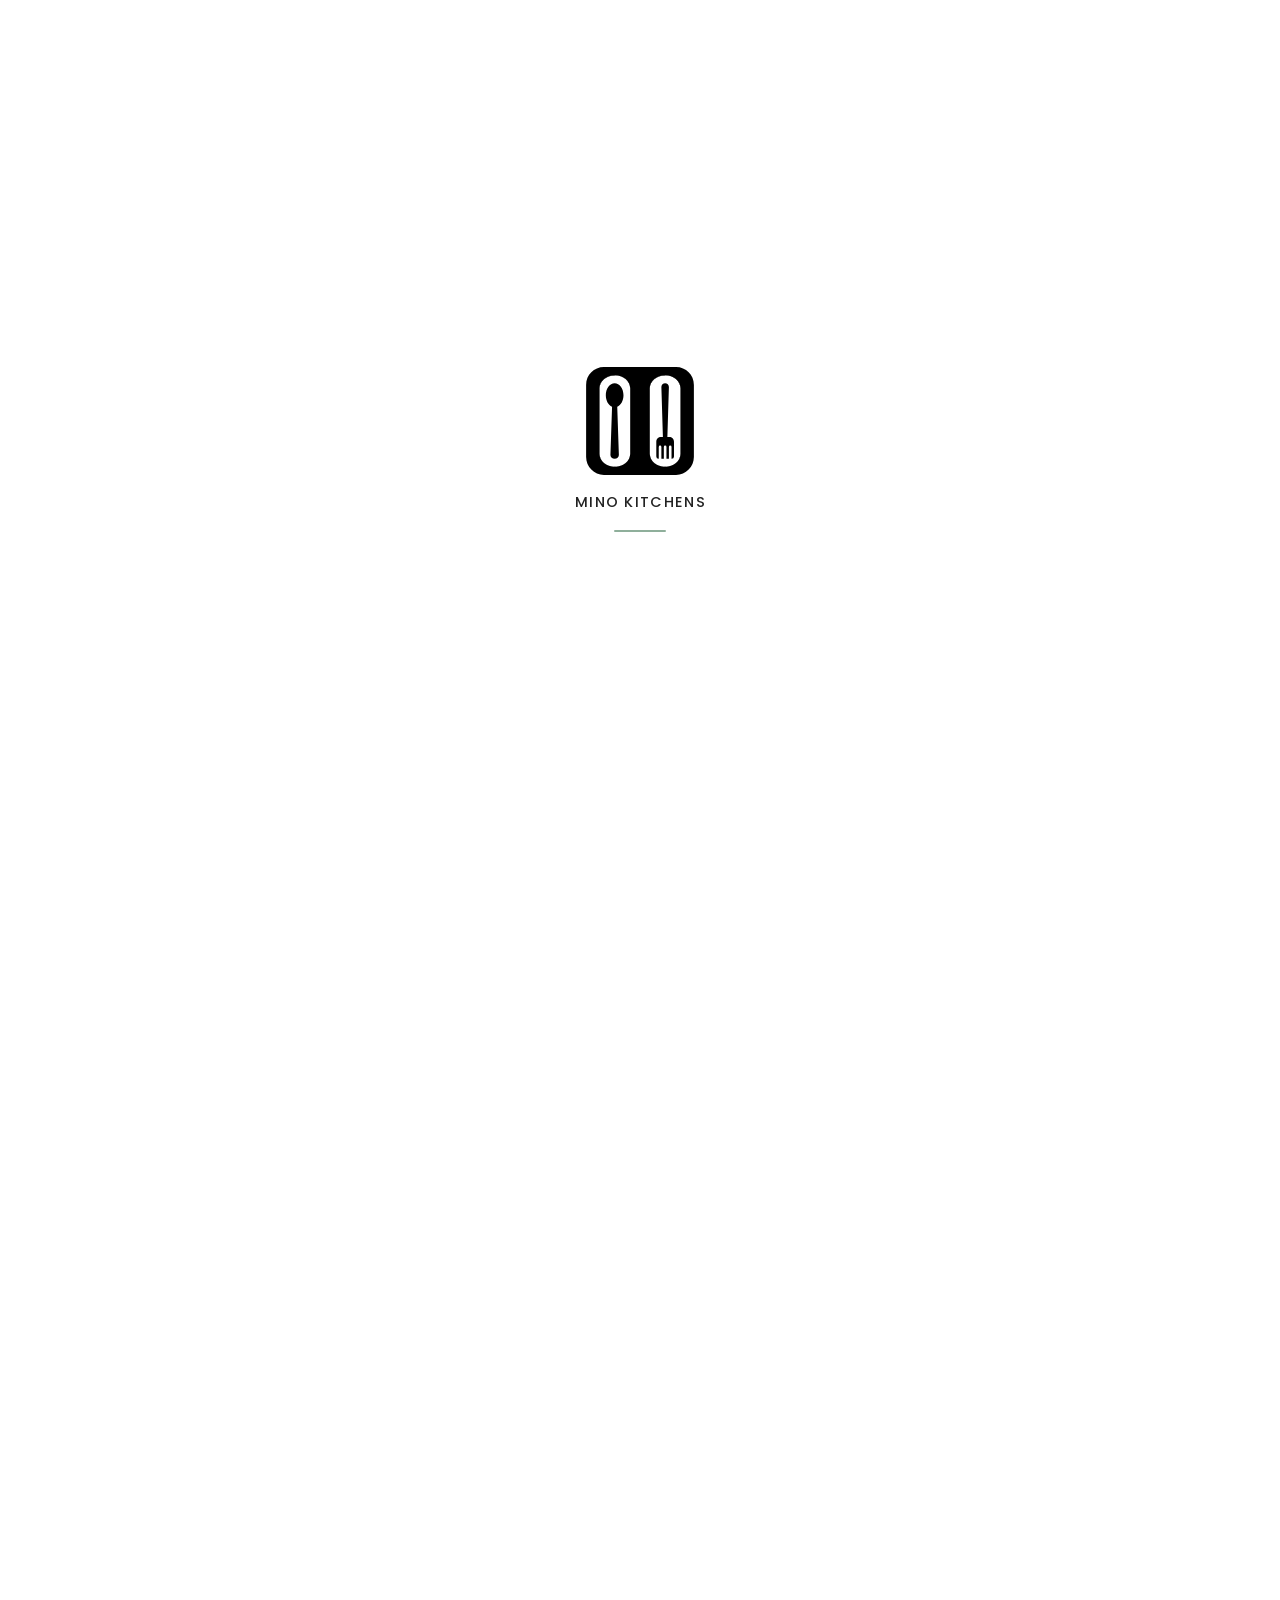
==== commit a478c944: "more polishing" ====
--- a/about.html
+++ b/about.html
@@ -3,7 +3,7 @@
   <head>
     <meta charset="UTF-8">
     <meta name="viewport" content="width=device-width, initial-scale=1.0">
-    <meta name="description" content="Learn why Mino Kitchens chooses practical essentials and curated bundles for simpler everyday kitchens.">
+    <meta name="description" content="Learn why Mino Kitchens helps people build their first functional kitchen through thoughtfully curated essentials, guidance, and complete solutions.">
     <title>About Mino Kitchens</title>
     <link rel="stylesheet" href="css/variables.css">
     <link rel="stylesheet" href="css/base.css">
@@ -19,57 +19,55 @@
     <site-header></site-header>
 
     <main class="about-page">
-      <header class="about-hero">
+      <header class="about-hero about-hero--text">
         <div>
           <p class="eyebrow">Our Story</p>
           <h1>About Mino Kitchens</h1>
-          <p>A simpler kitchen starts here.</p>
+          <p>A kitchen shouldn't be this hard to figure out.</p>
         </div>
-        <div
-          class="about-lifestyle-image image-placeholder"
-          role="img"
-          aria-label="A calm, organized kitchen lifestyle image placeholder"
-        ></div>
       </header>
 
-      <section class="about-story" aria-labelledby="about-philosophy-heading">
-        <p class="eyebrow">Our Story</p>
-        <h2 id="about-philosophy-heading">Our Philosophy</h2>
+      <article class="about-story" aria-label="Why Mino Kitchens exists">
         <div class="about-story-copy">
-          <p>The modern kitchen has become crowded with gadgets, one-purpose tools, and endless choices. We think there's a better way.</p>
-          <p>Mino Kitchens was created around a simple idea: you don't need more kitchen products—you need the right ones.</p>
-          <p>We believe every item should solve a real problem, save space, and earn a permanent place in your kitchen.</p>
-          <p>Instead of overwhelming you with hundreds of options, we carefully curate practical essentials and thoughtfully designed bundles that make cooking, organizing, and everyday life a little simpler.</p>
-          <p>Whether you're moving into your first apartment, upgrading a small kitchen, or simply looking to declutter, our goal is the same: help you build a kitchen that's functional, organized, and enjoyable to use.</p>
+          <div class="about-story-group">
+            <p>When I first started learning to cook, I quickly realized that finding recipes was easy—but understanding what I actually needed in my kitchen wasn't.</p>
+            <p>Most of what I learned came from asking family and friends. There wasn't a simple place that explained the fundamentals: which tools were truly essential, which ones could wait, and how to build a kitchen without wasting money on things I'd rarely use.</p>
+          </div>
+
+          <div class="about-story-group">
+            <p>As I got older and started thinking about building my own kitchen, I ran into a different problem.</p>
+            <p>Shopping online felt overwhelming.</p>
+            <p>Large marketplaces offered thousands of products, endless reviews, and dozens of nearly identical options. Every purchase meant opening another tab, comparing another product, and wondering whether I was buying something I'd actually use.</p>
+            <p>It felt like building a kitchen required as much research as the cooking itself.</p>
+          </div>
+
+          <div class="about-story-pivot">
+            <p>That's why I created Mino Kitchens.</p>
+            <p>Not to sell the most products.</p>
+            <p>To make building a kitchen simpler.</p>
+          </div>
+
+          <div class="about-story-group">
+            <p>Every product is chosen because it solves a real problem, earns its place, and helps create a kitchen that's practical, organized, and enjoyable to use. Instead of asking you to sort through hundreds of choices, Mino focuses on thoughtfully curated essentials and bundles that work well together.</p>
+            <p>Our guides follow the same philosophy. Rather than teaching hundreds of recipes, they help you understand what you actually need to cook with confidence, organize your space, and avoid unnecessary purchases.</p>
+            <p>Whether you're moving into your first apartment, setting up a small kitchen, or replacing clutter with better essentials, Mino exists to help you build a kitchen with confidence.</p>
+          </div>
         </div>
-      </section>
+      </article>
 
-      <mino-mission-block></mino-mission-block>
+      <aside class="mission-block about-mission" aria-labelledby="about-mission-heading">
+        <p class="eyebrow">Our Mission</p>
+        <h2 id="about-mission-heading">Build your first functional kitchen with confidence.</h2>
+        <p>To help people build their first functional kitchen through thoughtfully curated essentials, practical guidance, and complete solutions that reduce clutter, simplify everyday cooking, and help every purchase earn its place.</p>
+      </aside>
 
-      <section class="about-principles" aria-labelledby="brand-principles-heading">
-        <mino-section-header
-          eyebrow="How we choose"
-          heading="Every product should"
-          heading-id="brand-principles-heading"
-          copy="A short standard for deciding what belongs in the Mino Kitchens collection."
-        ></mino-section-header>
-        <mino-brand-principles aria-labelledby="brand-principles-heading"></mino-brand-principles>
-      </section>
-
-      <mino-cta-banner
-        heading="Own less. Cook better."
-        copy="We're here to help you build a kitchen you'll enjoy using every day—not by selling more, but by helping you choose better."
-        href="bundles.html"
-        label="Browse Bundles"
-      ></mino-cta-banner>
+      <p class="about-mantra">Spend less. Cook more.</p>
     </main>
 
     <site-footer></site-footer>
     <script src="js/data/validator.js"></script>
-<script src="js/core/cart.js"></script>
+    <script src="js/core/cart.js"></script>
     <script src="js/ui/site-components.js"></script>
     <script src="js/ui/cart-count.js"></script>
-    <script src="js/ui/guidance-ui.js"></script>
-    <script src="js/ui/brand-story-ui.js"></script>
   </body>
 </html>
--- a/css/components.css
+++ b/css/components.css
@@ -129,6 +129,103 @@
   padding: var(--space-md);
 }
 
+.guide-card {
+  display: flex;
+  flex-direction: column;
+  gap: var(--space-xs);
+}
+
+.guide-card .eyebrow {
+  margin-bottom: 0;
+  font-size: var(--font-size-xs);
+}
+
+.guide-card p:not(.eyebrow) {
+  color: var(--color-text-muted);
+  line-height: var(--line-height-body);
+}
+
+.guide-card .guide-link {
+  margin-top: auto;
+  color: var(--color-text);
+  font-size: var(--font-size-sm);
+  font-weight: 600;
+  text-decoration: underline;
+  text-decoration-color: var(--color-secondary);
+  text-underline-offset: var(--space-3xs);
+}
+
+.best-for-line {
+  display: flex;
+  margin: var(--space-sm) 0;
+  color: var(--color-text-muted);
+  font-size: var(--font-size-sm);
+  align-items: baseline;
+  gap: var(--space-xs);
+  flex-wrap: wrap;
+}
+
+.best-for-line strong {
+  color: var(--color-secondary-dark);
+  font-size: var(--font-size-caption);
+  letter-spacing: 0.05em;
+  text-transform: uppercase;
+}
+
+.article-header .best-for-line {
+  justify-content: center;
+}
+
+.guide-card--playbook {
+  background: linear-gradient(180deg, var(--color-background) 0%, var(--color-secondary-soft-subtle) 100%);
+}
+
+.guide-section {
+  max-width: var(--container-width);
+  margin: 0 auto var(--space-4xl);
+}
+
+.guide-section:last-child {
+  margin-bottom: 0;
+}
+
+.guide-section--secondary {
+  padding-top: var(--space-3xl);
+  border-top: var(--border-width) solid var(--color-border);
+}
+
+.guide-section-header {
+  max-width: var(--content-width);
+  margin: 0 auto var(--space-xl);
+  text-align: center;
+}
+
+.guide-section-header h2 {
+  margin-bottom: var(--space-sm);
+  font-size: var(--font-size-section-title);
+  font-weight: 500;
+  letter-spacing: -0.035em;
+  line-height: var(--line-height-heading);
+}
+
+.guide-section-header h2::after {
+  content: "";
+  display: block;
+  width: 38px;
+  height: 3px;
+  margin: var(--space-sm) auto 0;
+  border-radius: var(--radius-pill);
+  background: var(--color-secondary);
+}
+
+.guide-section-header p:not(.eyebrow) {
+  max-width: var(--reading-width);
+  margin-right: auto;
+  margin-left: auto;
+  color: var(--color-text-muted);
+  line-height: var(--line-height-body);
+}
+
 .bundle-card-content {
   padding: var(--space-lg);
 }
@@ -319,3 +416,1054 @@
     transform: none;
   }
 }
+
+/* Optional curation metadata and product-to-bundle relationships. */
+.mino-review,
+.bundle-relationships {
+  max-width: var(--content-width-lg);
+  margin: var(--space-4xl) auto;
+  padding: var(--space-xl) 0;
+  border-top: var(--border-width) solid var(--color-border);
+  border-bottom: var(--border-width) solid var(--color-border);
+}
+
+.mino-review__header {
+  display: flex;
+  margin-bottom: var(--space-md);
+  align-items: flex-start;
+  justify-content: space-between;
+  gap: var(--space-md);
+}
+
+.mino-review__header .eyebrow,
+.bundle-relationships > .eyebrow {
+  margin-bottom: var(--space-2xs);
+}
+
+.mino-review__header h2,
+.bundle-relationships h2 {
+  font-size: var(--font-size-title-sm);
+  font-weight: 500;
+  letter-spacing: -0.025em;
+}
+
+.mino-review__score {
+  display: flex;
+  margin: 0;
+  color: var(--color-text-muted);
+  align-items: baseline;
+}
+
+.mino-review__score strong {
+  color: var(--color-text);
+  font-family: var(--font-heading);
+  font-size: var(--font-size-xl);
+  font-weight: 500;
+}
+
+.mino-review__details {
+  display: grid;
+  margin-top: var(--space-lg);
+  gap: var(--space-lg);
+  grid-template-columns: repeat(auto-fit, minmax(220px, 1fr));
+}
+
+.mino-review__details h3 {
+  margin-bottom: var(--space-xs);
+  font-size: var(--font-size-md);
+  font-weight: 600;
+}
+
+.mino-review__details p,
+.mino-review__details ul,
+.bundle-relationships > p:not(.eyebrow) {
+  color: var(--color-text-muted);
+  line-height: var(--line-height-body);
+}
+
+.mino-review__details ul {
+  margin: 0;
+  padding-left: var(--space-md);
+}
+
+.bundle-relationships > p:not(.eyebrow) {
+  max-width: var(--reading-width);
+  margin-top: var(--space-xs);
+}
+
+.bundle-relationships__list {
+  display: grid;
+  margin-top: var(--space-lg);
+  gap: var(--space-sm);
+  grid-template-columns: repeat(auto-fit, minmax(220px, 1fr));
+}
+
+.bundle-relationship {
+  display: flex;
+  padding: var(--space-md);
+  border: var(--border-width) solid var(--color-border);
+  border-radius: var(--card-radius);
+  background: var(--color-background);
+  color: var(--color-text);
+  flex-direction: column;
+  gap: var(--space-2xs);
+  text-decoration: none;
+  transition: border-color var(--transition-normal), transform var(--transition-normal),
+    box-shadow var(--transition-normal);
+}
+
+.bundle-relationship__label {
+  color: var(--color-secondary-dark);
+  font-size: var(--font-size-caption);
+  font-weight: 600;
+  letter-spacing: 0.05em;
+  text-transform: uppercase;
+}
+
+.bundle-relationship:hover {
+  border-color: var(--color-border-strong);
+  box-shadow: var(--shadow-light);
+  color: var(--color-text);
+  transform: translateY(var(--motion-lift-xs));
+}
+
+@media (max-width: 700px) {
+  .mino-review,
+  .bundle-relationships {
+    margin: var(--space-3xl) auto;
+    padding: var(--space-lg) 0;
+  }
+
+  .mino-review__header {
+    flex-direction: column;
+  }
+
+  .guide-section {
+    margin-bottom: var(--space-3xl);
+  }
+
+  .guide-section--secondary {
+    padding-top: var(--space-2xl);
+  }
+
+  .guide-section-header {
+    margin-bottom: var(--space-lg);
+  }
+}
+
+/* Product-selection story and purpose-led bundle tools. */
+.section-followup-link,
+.catalog-context-link {
+  color: var(--color-text-muted);
+  font-size: var(--font-size-sm);
+  text-align: center;
+}
+
+.section-followup-link {
+  margin-top: var(--space-xl);
+}
+
+.catalog-context-link {
+  max-width: var(--content-width);
+  margin: calc(-1 * var(--space-lg)) auto var(--space-3xl);
+}
+
+.selection-page {
+  width: min(100% - (2 * var(--space-lg)), var(--content-width-lg));
+  margin: 0 auto;
+  padding: var(--space-5xl) 0 var(--space-page-end);
+}
+
+.selection-page__header {
+  margin-bottom: var(--space-4xl);
+}
+
+.selection-process {
+  display: grid;
+  padding: 0;
+  gap: var(--space-3xl);
+  grid-template-columns: minmax(220px, 0.7fr) minmax(0, 1.3fr);
+}
+
+.selection-process__intro h2 {
+  margin-bottom: var(--space-sm);
+  font-size: var(--font-size-title-sm);
+  font-weight: 500;
+}
+
+.selection-process__intro p:not(.eyebrow),
+.selection-process__steps p,
+.selection-page__closing p:not(.eyebrow) {
+  color: var(--color-text-muted);
+}
+
+.selection-process__steps {
+  margin: 0;
+  padding: 0;
+  counter-reset: selection-step;
+  list-style: none;
+}
+
+.selection-process__steps li {
+  position: relative;
+  padding: 0 0 var(--space-lg) var(--space-2xl);
+  border-bottom: var(--border-width) solid var(--color-border);
+  counter-increment: selection-step;
+}
+
+.selection-process__steps li + li {
+  padding-top: var(--space-lg);
+}
+
+.selection-process__steps li::before {
+  position: absolute;
+  top: 0;
+  left: 0;
+  color: var(--color-secondary-dark);
+  content: counter(selection-step, decimal-leading-zero);
+  font-family: var(--font-heading);
+  font-size: var(--font-size-sm);
+}
+
+.selection-process__steps li + li::before {
+  top: var(--space-lg);
+}
+
+.selection-process__steps strong {
+  font-family: var(--font-heading);
+  font-size: var(--font-size-card-title);
+  font-weight: 500;
+}
+
+.selection-process__steps p {
+  margin: var(--space-xs) 0 0;
+}
+
+.selection-page__closing {
+  margin-top: var(--space-4xl);
+  padding: var(--space-xl);
+  border-left: var(--border-accent-width) solid var(--color-secondary);
+  border-radius: var(--card-radius);
+  background: var(--color-secondary-soft-subtle);
+}
+
+.selection-page__closing h2 {
+  margin-bottom: var(--space-xs);
+  font-size: var(--font-size-title-sm);
+}
+
+.selection-page__closing p:not(.eyebrow) {
+  max-width: var(--reading-width);
+  margin-bottom: var(--space-md);
+}
+
+.bundle-enables {
+  max-width: var(--content-width-lg);
+  margin: 0 auto var(--space-lg);
+  padding: var(--space-xl);
+  border-radius: var(--card-radius);
+  background: var(--color-secondary-soft-subtle);
+}
+
+.bundle-enables h2 {
+  margin-bottom: var(--space-md);
+  font-size: var(--font-size-title-sm);
+}
+
+.bundle-enables ul {
+  display: grid;
+  margin: 0;
+  padding: 0;
+  gap: var(--space-sm);
+  grid-template-columns: repeat(auto-fit, minmax(min(100%, 210px), 1fr));
+  list-style: none;
+}
+
+.bundle-enables li {
+  padding-left: var(--space-md);
+  border-left: var(--border-width-strong) solid var(--color-secondary);
+  color: var(--color-text-muted);
+}
+
+.bundle-comparison-section {
+  margin-top: var(--space-5xl);
+  padding: 0;
+}
+
+.bundle-comparison {
+  border-top: var(--border-width) solid var(--color-border);
+}
+
+.bundle-comparison__row {
+  display: grid;
+  min-width: 0;
+  padding: var(--space-md) var(--space-sm);
+  border-bottom: var(--border-width) solid var(--color-border);
+  color: var(--color-text);
+  gap: var(--space-lg);
+  grid-template-columns: minmax(170px, 0.8fr) minmax(160px, 0.8fr) minmax(220px, 1.4fr);
+  text-decoration: none;
+  transition: background-color var(--transition-normal);
+}
+
+.bundle-comparison__row:not(.bundle-comparison__header):hover {
+  background: var(--color-secondary-soft-subtle);
+}
+
+.bundle-comparison__row a {
+  color: var(--color-text);
+  text-decoration-color: var(--color-secondary);
+  text-underline-offset: var(--space-3xs);
+}
+
+.bundle-comparison__row span {
+  min-width: 0;
+  overflow-wrap: anywhere;
+}
+
+.bundle-comparison__row span:first-child {
+  font-family: var(--font-heading);
+  font-weight: 500;
+}
+
+.bundle-comparison__header {
+  color: var(--color-text-muted);
+  font-size: var(--font-size-caption);
+  font-weight: 600;
+  letter-spacing: 0.05em;
+  text-transform: uppercase;
+}
+
+@media (max-width: 700px) {
+  .selection-page {
+    width: min(100% - (2 * var(--space-sm)), var(--content-width-lg));
+    padding: var(--space-3xl) 0 var(--space-4xl);
+  }
+
+  .selection-process {
+    gap: var(--space-2xl);
+    grid-template-columns: 1fr;
+  }
+
+  .selection-page__closing,
+  .bundle-enables {
+    padding: var(--space-md);
+  }
+
+  .bundle-comparison__header {
+    display: none;
+  }
+
+  .bundle-comparison__row {
+    display: block;
+    padding: var(--space-md) 0;
+  }
+
+  .bundle-comparison__row span {
+    display: block;
+    margin-bottom: var(--space-xs);
+  }
+
+  .bundle-comparison__row span:nth-child(2)::before,
+  .bundle-comparison__row span:nth-child(3)::before {
+    display: block;
+    margin-bottom: var(--space-3xs);
+    color: var(--color-secondary-dark);
+    font-size: var(--font-size-caption);
+    font-weight: 600;
+    letter-spacing: 0.05em;
+    text-transform: uppercase;
+  }
+
+  .bundle-comparison__row span:nth-child(2)::before {
+    content: "Best for";
+  }
+
+  .bundle-comparison__row span:nth-child(3)::before {
+    content: "Primary goal";
+  }
+}
+
+/* Text containment: cards must accommodate real catalog titles at every width. */
+.product-card,
+.bundle-card,
+.guide-card,
+.journey-card,
+.brand-principle-card,
+.playbook-tool,
+.playbook-bundle-card,
+.bundle-relationship,
+.cart-item,
+.contact-guidance > article,
+.product-card-content,
+.bundle-card-content {
+  min-width: 0;
+}
+
+.product-card h3,
+.bundle-card h3,
+.guide-card h2,
+.guide-card h3,
+.journey-card h3,
+.brand-principle-card h3,
+.playbook-tool h3,
+.playbook-bundle-card strong,
+.bundle-relationship strong,
+.cart-item h2 {
+  max-width: 100%;
+  overflow-wrap: anywhere;
+  text-wrap: balance;
+}
+
+.page-header h1,
+.article-header h1,
+.bundle-detail-intro h1,
+.product-info h1,
+.contact-header h1,
+.about-hero h1,
+.section-header h2,
+.guide-section-header h2 {
+  max-width: 100%;
+  overflow-wrap: anywhere;
+  text-wrap: balance;
+}
+
+.product-card p,
+.bundle-card p,
+.guide-card p,
+.journey-card p,
+.playbook-tool p,
+.playbook-bundle-card p,
+.contact-guidance p,
+.contact-email {
+  max-width: 100%;
+  overflow-wrap: anywhere;
+}
+
+.philosophy-badge,
+.mino-approved,
+.bundle-count,
+.journey-direction {
+  max-width: 100%;
+  overflow-wrap: anywhere;
+  white-space: normal;
+}
+
+.button,
+.hero-button,
+.secondary-button,
+.text-button,
+.product-card button,
+#add-cart,
+.filter-button {
+  max-width: 100%;
+  height: auto;
+  white-space: normal;
+  line-height: 1.35;
+  text-align: center;
+}
+
+.product-grid > *,
+.bundle-grid > *,
+.guide-grid > *,
+.journey-grid > *,
+.playbook-tool-grid > *,
+.bundle-relationships__list > * {
+  min-width: 0;
+}
+
+@media (max-width: 420px) {
+  .product-card-content h3,
+  .bundle-card-content h3,
+  .guide-card h2,
+  .journey-card h3 {
+    font-size: var(--font-size-md);
+  }
+}
+
+/* Quiet catalog-scope clarification used only in relevant shopping and guide flows. */
+mino-catalog-note {
+  display: block;
+  max-width: var(--content-width-lg);
+  margin: var(--space-xl) auto;
+}
+
+.products-page > .page-header + mino-catalog-note,
+.bundles-page > .page-header + mino-catalog-note,
+.guides-page > .page-header + mino-catalog-note,
+.article-header + mino-catalog-note {
+  margin-top: calc(-1 * var(--space-lg));
+  margin-bottom: var(--space-2xl);
+}
+
+.bundles-page > mino-catalog-note + .bundle-grid {
+  margin-top: 0;
+}
+
+.catalog-note {
+  display: flex;
+  padding: var(--space-sm) var(--space-md);
+  border-left: var(--border-width-strong) solid var(--color-secondary);
+  border-radius: var(--button-radius);
+  background: var(--color-secondary-soft-subtle);
+  align-items: baseline;
+  gap: var(--space-sm);
+}
+
+.catalog-note strong {
+  color: var(--color-text);
+  font-size: var(--font-size-sm);
+  font-weight: 600;
+  white-space: nowrap;
+}
+
+.catalog-note p {
+  margin: 0;
+  color: var(--color-text-muted);
+  font-size: var(--font-size-sm);
+  line-height: 1.6;
+}
+
+@media (max-width: 560px) {
+  mino-catalog-note {
+    margin: var(--space-lg) auto;
+  }
+
+  .catalog-note {
+    align-items: flex-start;
+    flex-direction: column;
+    gap: var(--space-2xs);
+  }
+}
+
+/* FAQ page and data-driven accordion. */
+.faq-page {
+  width: min(100% - (2 * var(--space-lg)), var(--content-width-lg));
+  min-height: 70vh;
+  margin: 0 auto;
+  padding: var(--space-5xl) 0 var(--space-page-end);
+}
+
+.faq-header {
+  margin-bottom: var(--space-xl);
+}
+
+.faq-page > mino-catalog-note {
+  margin: 0 auto var(--space-3xl);
+}
+
+.faq-content {
+  padding: 0;
+}
+
+.faq-section-title {
+  margin-bottom: var(--space-lg);
+  font-size: var(--font-size-title-sm);
+  font-weight: 500;
+  letter-spacing: -0.025em;
+}
+
+.faq-accordion {
+  border-top: var(--border-width) solid var(--color-border);
+}
+
+.faq-item {
+  border-bottom: var(--border-width) solid var(--color-border);
+  background: var(--color-background);
+}
+
+.faq-question {
+  display: flex;
+  min-height: var(--field-height);
+  padding: var(--space-md) var(--space-xs);
+  color: var(--color-text);
+  font-family: var(--font-heading);
+  font-size: var(--font-size-card-title);
+  font-weight: 500;
+  align-items: center;
+  justify-content: space-between;
+  gap: var(--space-md);
+  cursor: pointer;
+  list-style: none;
+}
+
+.faq-question::-webkit-details-marker {
+  display: none;
+}
+
+.faq-question::after {
+  color: var(--color-secondary-dark);
+  content: "+";
+  font-family: var(--font-body);
+  font-size: var(--font-size-lg);
+  font-weight: 400;
+  transition: transform var(--transition-normal);
+}
+
+.faq-item[open] .faq-question::after {
+  transform: rotate(45deg);
+}
+
+.faq-answer {
+  padding: 0 var(--space-xs) var(--space-md);
+  color: var(--color-text-muted);
+  overflow: hidden;
+}
+
+.faq-answer p {
+  max-width: var(--reading-width);
+  margin: 0 0 var(--space-sm);
+  line-height: var(--line-height-body);
+}
+
+.faq-answer p:last-child {
+  margin-bottom: 0;
+}
+
+@supports (interpolate-size: allow-keywords) {
+  :root {
+    interpolate-size: allow-keywords;
+  }
+
+  .faq-item::details-content {
+    block-size: 0;
+    opacity: 0;
+    overflow: hidden;
+    transition: block-size var(--transition-normal), opacity var(--transition-normal),
+      content-visibility var(--transition-normal) allow-discrete;
+  }
+
+  .faq-item[open]::details-content {
+    block-size: auto;
+    opacity: 1;
+  }
+}
+
+.faq-contact {
+  margin-top: var(--space-4xl);
+  padding: var(--space-xl);
+  border-left: var(--border-accent-width) solid var(--color-secondary);
+  border-radius: var(--card-radius);
+  background: var(--color-secondary-soft-subtle);
+}
+
+.faq-contact h2 {
+  margin-bottom: var(--space-xs);
+  font-size: var(--font-size-title-sm);
+}
+
+.faq-contact > p:not(.eyebrow) {
+  max-width: var(--reading-width);
+  margin-bottom: var(--space-md);
+  color: var(--color-text-muted);
+}
+
+@media (max-width: 700px) {
+  .faq-page {
+    width: min(100% - (2 * var(--space-sm)), var(--content-width-lg));
+    padding: var(--space-3xl) 0 var(--space-4xl);
+  }
+
+  .faq-question {
+    padding: var(--space-sm) var(--space-2xs);
+  }
+
+  .faq-answer {
+    padding-right: var(--space-2xs);
+    padding-left: var(--space-2xs);
+  }
+
+  .faq-contact {
+    margin-top: var(--space-3xl);
+    padding: var(--space-md);
+  }
+}
+
+/* Shared navigation and trust content. */
+.skip-link {
+  position: fixed;
+  z-index: 10000;
+  top: var(--space-sm);
+  left: var(--space-sm);
+  padding: var(--space-xs) var(--space-sm);
+  border-radius: var(--button-radius);
+  background: var(--color-primary);
+  color: var(--color-on-dark);
+  transform: translateY(calc(-100% - var(--space-lg)));
+  transition: transform var(--transition-fast);
+}
+
+.skip-link:focus {
+  color: var(--color-on-dark);
+  transform: translateY(0);
+}
+
+.nav-toggle {
+  display: none;
+  min-height: var(--control-height);
+  padding: var(--space-2xs) var(--space-sm);
+  border: var(--border-width) solid var(--color-border);
+  border-radius: var(--button-radius);
+  background: var(--color-background);
+  color: var(--color-text);
+  align-items: center;
+  gap: var(--space-xs);
+}
+
+.nav-toggle__icon,
+.nav-toggle__icon::before,
+.nav-toggle__icon::after {
+  display: block;
+  width: 18px;
+  height: 1px;
+  background: currentColor;
+  content: "";
+}
+
+.nav-toggle__icon {
+  position: relative;
+}
+
+.nav-toggle__icon::before,
+.nav-toggle__icon::after {
+  position: absolute;
+  left: 0;
+}
+
+.nav-toggle__icon::before { top: -5px; }
+.nav-toggle__icon::after { top: 5px; }
+
+.footer-inner {
+  width: min(100%, var(--container-width));
+  margin-inline: auto;
+}
+
+.footer-brand > p {
+  max-width: var(--content-width-sm);
+  margin-right: auto;
+  margin-left: auto;
+  color: var(--color-border);
+}
+
+.footer-brand .footer-name {
+  margin-bottom: var(--space-xs);
+  color: var(--color-on-dark);
+  font-family: var(--font-heading);
+  font-size: var(--font-size-lg);
+  font-weight: 500;
+}
+
+.footer-navigation {
+  display: flex;
+  margin: var(--space-lg) 0;
+  justify-content: center;
+  gap: var(--space-sm) var(--space-lg);
+  flex-wrap: wrap;
+}
+
+.footer-navigation a {
+  color: var(--color-on-dark);
+  text-underline-offset: var(--space-3xs);
+}
+
+.footer-legal {
+  color: var(--color-border);
+  font-size: var(--font-size-sm);
+}
+
+.contact-guidance {
+  display: grid;
+  margin-top: var(--space-xl);
+  padding-top: var(--space-xl);
+  border-top: var(--border-width) solid var(--color-border);
+  gap: var(--space-lg);
+  grid-template-columns: repeat(2, minmax(0, 1fr));
+}
+
+.contact-header {
+  max-width: var(--reading-width);
+}
+
+.contact-header > p:not(.eyebrow) {
+  color: var(--color-text-muted);
+  line-height: var(--line-height-body);
+}
+
+.contact-header .button {
+  margin-top: var(--space-md);
+}
+
+.contact-header .contact-email {
+  margin-top: var(--space-xs);
+  font-size: var(--font-size-sm);
+}
+
+.contact-guidance > article {
+  padding: var(--space-md);
+  border: var(--border-width) solid var(--color-border);
+  border-radius: var(--card-radius);
+  background: var(--color-surface);
+}
+
+.contact-guidance h2 {
+  margin-bottom: var(--space-xs);
+  font-size: var(--font-size-card-title);
+}
+
+.contact-guidance p {
+  color: var(--color-text-muted);
+  line-height: var(--line-height-body);
+}
+
+.cart-summary .text-button {
+  margin-top: var(--space-sm);
+}
+
+.about-hero--text {
+  display: block;
+  min-height: 0;
+  max-width: var(--content-width);
+  margin-right: auto;
+  margin-left: auto;
+  padding: var(--space-5xl) 0 var(--space-4xl);
+  text-align: center;
+}
+
+.about-hero--text > div {
+  max-width: none;
+}
+
+.about-page .about-story {
+  display: block;
+  max-width: var(--article-width);
+  margin-right: auto;
+  margin-left: auto;
+  padding: var(--space-3xl);
+}
+
+.about-page .about-story-copy {
+  max-width: none;
+}
+
+.about-story-pivot {
+  margin: var(--space-xl) 0;
+  padding: var(--space-lg) 0 var(--space-lg) var(--space-lg);
+  border-left: var(--border-accent-width) solid var(--color-secondary);
+}
+
+.about-story-pivot p {
+  margin-bottom: var(--space-xs);
+  color: var(--color-text);
+  font-family: var(--font-heading);
+  font-size: var(--font-size-title-sm);
+  font-weight: 500;
+  line-height: var(--line-height-heading);
+}
+
+.about-story-pivot p:last-child {
+  margin-bottom: 0;
+}
+
+.about-mission {
+  max-width: var(--article-width);
+  margin-right: auto;
+  margin-top: var(--space-4xl);
+  margin-left: auto;
+}
+
+.about-mantra {
+  margin: var(--space-4xl) auto 0;
+  color: var(--color-text);
+  font-family: var(--font-heading);
+  font-size: var(--font-size-section-title);
+  font-weight: 500;
+  letter-spacing: -0.04em;
+  text-align: center;
+}
+
+@media (max-width: 900px) {
+  .navbar {
+    position: relative;
+    justify-content: space-between;
+    padding-right: var(--space-md);
+    padding-left: var(--space-md);
+    flex-wrap: wrap;
+  }
+
+  .navbar .logo {
+    min-width: 0;
+  }
+
+  .navbar .logo span {
+    overflow-wrap: anywhere;
+  }
+
+  .nav-toggle {
+    display: inline-flex;
+  }
+
+  .nav-links {
+    display: none;
+    width: 100%;
+    padding: var(--space-sm) 0 var(--space-xs);
+    border-top: var(--border-width) solid var(--color-border);
+    flex-direction: column;
+    align-items: stretch;
+    gap: 0;
+  }
+
+  .nav-links.is-open {
+    display: flex;
+  }
+
+  .nav-links a {
+    display: block;
+    min-height: var(--control-height);
+    padding: var(--space-xs) var(--space-2xs);
+    text-align: left;
+  }
+
+  .contact-guidance {
+    grid-template-columns: 1fr;
+  }
+
+  .about-hero--text {
+    padding: var(--space-3xl) 0;
+  }
+
+  .about-page .about-story {
+    padding: var(--space-xl) var(--space-md);
+  }
+
+  .about-story-pivot {
+    padding: var(--space-md) 0 var(--space-md) var(--space-md);
+  }
+}
+
+/* Kitchen Playbooks: reusable educational guide template for kitchen capability. */
+.playbook-content {
+  display: grid;
+  gap: var(--space-3xl);
+}
+
+.playbook-section {
+  padding-bottom: var(--space-2xl);
+  border-bottom: var(--border-width) solid var(--color-border);
+}
+
+.playbook-section > p {
+  max-width: var(--reading-width);
+  color: var(--color-text-muted);
+}
+
+.playbook-list {
+  display: grid;
+  margin: var(--space-lg) 0 0;
+  padding: 0;
+  gap: var(--space-sm);
+  grid-template-columns: repeat(auto-fit, minmax(220px, 1fr));
+  list-style: none;
+}
+
+.playbook-list li,
+.playbook-tool,
+.playbook-bundle-card,
+.playbook-takeaway {
+  border: var(--border-width) solid var(--color-border);
+  border-radius: var(--card-radius);
+  background: var(--color-background);
+  box-shadow: var(--shadow-light);
+}
+
+.playbook-list li {
+  padding: var(--space-sm) var(--space-md);
+  color: var(--color-text);
+}
+
+.playbook-tool-grid {
+  display: grid;
+  margin-top: var(--space-lg);
+  gap: var(--space-sm);
+  grid-template-columns: repeat(auto-fit, minmax(240px, 1fr));
+}
+
+.playbook-tool {
+  padding: var(--space-md);
+}
+
+.playbook-tool h3 {
+  margin-bottom: var(--space-xs);
+  font-size: var(--font-size-card-title);
+  font-weight: 600;
+}
+
+.playbook-tool p,
+.playbook-bundle-card p,
+.playbook-takeaway p {
+  color: var(--color-text-muted);
+  line-height: var(--line-height-body);
+}
+
+.playbook-bundle-card {
+  display: flex;
+  margin-top: var(--space-lg);
+  padding: var(--space-lg);
+  color: var(--color-text);
+  flex-direction: column;
+  gap: var(--space-xs);
+  text-decoration: none;
+  transition: border-color var(--transition-normal), box-shadow var(--transition-normal),
+    transform var(--transition-normal);
+}
+
+.playbook-bundle-card:hover {
+  border-color: var(--color-border-strong);
+  box-shadow: var(--shadow-medium);
+  color: var(--color-text);
+  transform: translateY(var(--motion-lift-xs));
+}
+
+.playbook-bundle-card__label {
+  color: var(--color-secondary-dark);
+  font-size: var(--font-size-caption);
+  font-weight: 600;
+  letter-spacing: 0.06em;
+  text-transform: uppercase;
+}
+
+.playbook-bundle-card strong {
+  font-family: var(--font-heading);
+  font-size: var(--font-size-title-sm);
+  font-weight: 500;
+  letter-spacing: -0.02em;
+}
+
+.playbook-takeaway {
+  padding: var(--space-lg);
+  border-color: var(--color-secondary-border);
+  background: var(--color-secondary-soft-subtle);
+}
+
+.playbook-takeaway strong {
+  display: block;
+  margin-bottom: var(--space-xs);
+  color: var(--color-secondary-dark);
+  font-size: var(--font-size-caption);
+  letter-spacing: 0.06em;
+  text-transform: uppercase;
+}
+
+@media (max-width: 700px) {
+  .playbook-content {
+    gap: var(--space-2xl);
+  }
+
+  .playbook-section {
+    padding-bottom: var(--space-xl);
+  }
+
+  .playbook-bundle-card,
+  .playbook-takeaway {
+    padding: var(--space-md);
+  }
+}
--- a/css/polish.css
+++ b/css/polish.css
@@ -297,3 +297,319 @@
     transition-duration: 0.01ms;
   }
 }
+
+/* About page: a quiet editorial layout without legacy image-grid spacing. */
+.about-page {
+  width: 100%;
+  max-width: none;
+  padding: 0 var(--space-lg) var(--space-5xl);
+}
+
+.about-page .about-hero--text {
+  width: min(100%, var(--article-width));
+  min-height: 0;
+  margin: 0 auto;
+  padding: var(--space-5xl) 0 var(--space-3xl);
+  border-bottom: var(--border-width) solid var(--color-border);
+  text-align: left;
+}
+
+.about-page .about-hero--text h1 {
+  max-width: none;
+  margin: 0 0 var(--space-sm);
+  font-size: var(--font-size-page-title);
+  letter-spacing: -0.04em;
+  line-height: var(--line-height-heading);
+}
+
+.about-page .about-hero--text .eyebrow {
+  margin-bottom: var(--space-xs);
+}
+
+.about-page .about-hero--text > div > p:last-child {
+  max-width: var(--reading-width);
+  color: var(--color-text-muted);
+  font-size: var(--font-size-lead);
+  line-height: 1.55;
+}
+
+.about-page .about-story {
+  display: block;
+  width: min(100%, var(--article-width));
+  max-width: none;
+  margin: 0 auto;
+  padding: var(--space-3xl) 0;
+  border: 0;
+  border-radius: 0;
+  background: transparent;
+}
+
+.about-page .about-story-copy {
+  max-width: none;
+}
+
+.about-page .about-story-group {
+  margin-bottom: var(--space-xl);
+}
+
+.about-page .about-story-group p,
+.about-page .about-story-pivot p {
+  max-width: var(--reading-width);
+}
+
+.about-page .about-story-group p {
+  margin-bottom: var(--space-md);
+  color: var(--color-text-muted);
+  font-size: var(--font-size-md);
+  line-height: 1.8;
+}
+
+.about-page .about-story-group p:last-child {
+  margin-bottom: 0;
+}
+
+.about-page .about-story-pivot {
+  margin: var(--space-2xl) 0;
+  padding: var(--space-lg);
+  border: 0;
+  border-radius: var(--card-radius);
+  background: var(--color-secondary-soft-subtle);
+}
+
+.about-page .about-story-pivot p {
+  margin-bottom: var(--space-2xs);
+  font-size: var(--font-size-lg);
+  line-height: 1.45;
+}
+
+.about-page .about-mission {
+  display: block;
+  width: min(100%, var(--article-width));
+  max-width: none;
+  margin: 0 auto;
+  padding: var(--space-xl);
+  border-left: var(--border-accent-width) solid var(--color-secondary);
+}
+
+.about-page .about-mission h2 {
+  max-width: var(--content-width-sm);
+  margin: 0 0 var(--space-md);
+  font-size: var(--font-size-title-sm);
+  line-height: 1.35;
+}
+
+.about-page .about-mission > p:last-child {
+  max-width: var(--reading-width);
+  margin: 0;
+  font-size: var(--font-size-md);
+  line-height: var(--line-height-body);
+}
+
+.about-page .about-mantra {
+  width: min(100%, var(--article-width));
+  margin: var(--space-4xl) auto 0;
+  font-size: var(--font-size-title-sm);
+  letter-spacing: -0.025em;
+  text-align: left;
+}
+
+@media (max-width: 700px) {
+  .about-page {
+    padding: 0 var(--space-sm) var(--space-4xl);
+  }
+
+  .about-page .about-hero--text {
+    padding: var(--space-3xl) 0 var(--space-2xl);
+  }
+
+  .about-page .about-hero--text > div > p:last-child {
+    font-size: var(--font-size-lg);
+  }
+
+  .about-page .about-story {
+    padding: var(--space-2xl) 0;
+  }
+
+  .about-page .about-story-pivot,
+  .about-page .about-mission {
+    padding: var(--space-md);
+  }
+
+  .about-page .about-mantra {
+    margin-top: var(--space-3xl);
+  }
+}
+
+/* Keep catalog notices fully separated from the tinted title cards. */
+.products-page.products-page,
+.guides-page.guides-page {
+  background: var(--color-background);
+}
+
+.products-page > .page-header,
+.guides-page > .page-header {
+  max-width: var(--content-width-lg);
+  margin-bottom: var(--space-xl);
+  padding: var(--space-3xl) var(--space-2xl);
+  border-radius: var(--card-radius);
+  background: var(--color-surface);
+}
+
+.products-page > .page-header + mino-catalog-note,
+.guides-page > .page-header + mino-catalog-note {
+  margin-top: 0;
+  margin-bottom: var(--space-3xl);
+}
+
+@media (max-width: 700px) {
+  .products-page > .page-header,
+  .guides-page > .page-header {
+    padding: var(--space-xl) var(--space-md);
+  }
+
+  .products-page > .page-header + mino-catalog-note,
+  .guides-page > .page-header + mino-catalog-note {
+    margin-bottom: var(--space-2xl);
+  }
+}
+
+/* Final page consistency: neutralize legacy full-page rules inside components. */
+.guides-page > .guide-section {
+  padding: 0;
+}
+
+.guides-page {
+  padding-top: var(--space-3xl);
+}
+
+.products-page {
+  padding-top: var(--space-3xl);
+  background: linear-gradient(
+    to bottom,
+    var(--color-surface) 0,
+    var(--color-surface) calc(
+      var(--space-section) + var(--space-section) + var(--space-section) + var(--space-5xl)
+    ),
+    var(--color-background) calc(
+      var(--space-section) + var(--space-section) + var(--space-section) + var(--space-5xl)
+    )
+  );
+}
+
+.guides-page > .guide-section--secondary {
+  padding-top: var(--space-3xl);
+}
+
+.article-header h1,
+.bundle-detail-intro h1 {
+  font-size: var(--font-size-page-title);
+  line-height: var(--line-height-heading);
+}
+
+.article-content section:nth-child(odd) {
+  margin-right: 0;
+  margin-left: 0;
+  padding-right: 0;
+  padding-left: 0;
+  border-radius: 0;
+  background: transparent;
+}
+
+.article-content > section,
+.playbook-section {
+  padding: var(--space-2xl) 0;
+}
+
+.product-detail-page .product-hero {
+  padding: var(--space-5xl) 0 var(--space-4xl);
+}
+
+.product-detail-page .product-selection,
+.product-detail-page .features,
+.product-detail-page .related-products {
+  padding: var(--space-3xl);
+}
+
+.product-detail-page .product-purchase {
+  padding: var(--space-md) 0 var(--space-4xl);
+}
+
+.bundle-detail-page .bundle-detail-hero {
+  margin-bottom: var(--space-4xl);
+}
+
+.bundle-detail-page .bundle-guidance-grid {
+  padding-bottom: var(--space-4xl);
+}
+
+.bundle-detail-page .bundle-products-section,
+.bundle-detail-page .bundle-rationale,
+.bundle-detail-page .bundle-faq,
+.bundle-detail-page .bundle-cta {
+  padding-top: var(--space-4xl);
+  padding-bottom: var(--space-4xl);
+}
+
+.contact-page {
+  min-height: 70vh;
+  background: var(--color-surface);
+}
+
+.contact-page .contact-card {
+  border: var(--border-width) solid var(--color-border);
+}
+
+@media (max-width: 700px) {
+  .products-page,
+  .guides-page {
+    padding-top: var(--space-2xl);
+  }
+
+  .products-page {
+    background: linear-gradient(
+      to bottom,
+      var(--color-surface) 0,
+      var(--color-surface) calc(
+        var(--space-section) + var(--space-section) + var(--space-section) +
+        var(--space-section) + var(--space-4xl)
+      ),
+      var(--color-background) calc(
+        var(--space-section) + var(--space-section) + var(--space-section) +
+        var(--space-section) + var(--space-4xl)
+      )
+    );
+  }
+
+  .guides-page > .guide-section--secondary {
+    padding-top: var(--space-2xl);
+  }
+
+  .article-header h1,
+  .bundle-detail-intro h1 {
+    font-size: clamp(var(--font-size-xl), 10vw, var(--font-size-page-title));
+  }
+
+  .product-detail-page .product-hero {
+    padding: var(--space-3xl) 0;
+  }
+
+  .product-detail-page .product-selection,
+  .product-detail-page .features,
+  .product-detail-page .related-products {
+    padding: var(--space-xl) var(--space-md);
+  }
+
+  .bundle-detail-page .bundle-detail-hero,
+  .bundle-detail-page .bundle-guidance-grid {
+    margin-bottom: var(--space-2xl);
+    padding-bottom: 0;
+  }
+
+  .bundle-detail-page .bundle-products-section,
+  .bundle-detail-page .bundle-rationale,
+  .bundle-detail-page .bundle-faq,
+  .bundle-detail-page .bundle-cta {
+    padding-top: var(--space-2xl);
+    padding-bottom: var(--space-2xl);
+  }
+}
